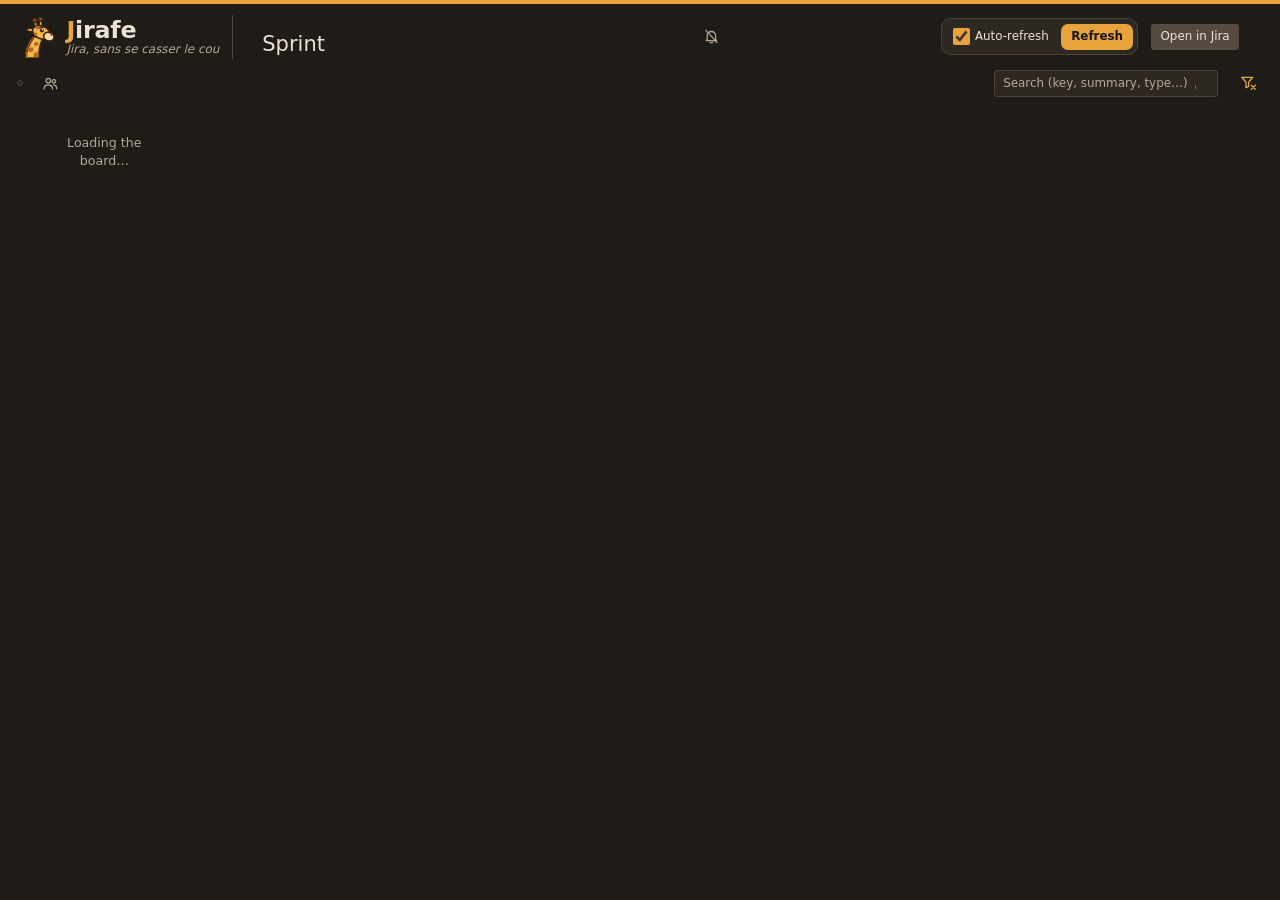
==== src/jirafe/static/index.html @ 6d15dc27 "Give the keyboard back where it was when a panel closes: the issue's card after the detail panel, th" ====
<!doctype html>
<html lang="en">
<head>
<meta charset="utf-8">
<meta name="viewport" content="width=device-width, initial-scale=1">
<!-- Tab icon: the header's giraffe logo, as inline SVG (no route to serve). -->
<link rel="icon" type="image/svg+xml" href="data:image/svg+xml,%3Csvg xmlns='http://www.w3.org/2000/svg' viewBox='0 0 64 64'%3E%3Cdefs%3E%3CclipPath id='neck'%3E%3Cpath d='M13 64 C15 50 20 40 27 31 L39 35 C35 43 33 53 33 64 Z'/%3E%3C/clipPath%3E%3CclipPath id='head'%3E%3Cellipse cx='37' cy='25' rx='14' ry='9.5' transform='rotate(22 37 25)'/%3E%3C/clipPath%3E%3C/defs%3E%3Cg stroke='%233b2412' stroke-width='2.4' stroke-linejoin='round' stroke-linecap='round'%3E%3Cpath d='M30 18 L27 7 M36 16 L36 5' fill='none' stroke-width='5.4'/%3E%3Cpath d='M30 18 L27 7 M36 16 L36 5' fill='none' stroke='%23f2b84b' stroke-width='2'/%3E%3Ccircle cx='27' cy='6.5' r='3.2' fill='%238a4f1c'/%3E%3Ccircle cx='36' cy='4.8' r='3.2' fill='%238a4f1c'/%3E%3Cpath d='M27 21 C20 17 16 19 14 21 C18 24 23 25 28 24 Z' fill='%23f2b84b'/%3E%3Cpath d='M25 21.6 C21 19.8 19 20.2 17.6 21.2 C20 22.6 22.6 23 25.4 22.8 Z' fill='%23e9967a' stroke='none'/%3E%3Cpath d='M13 64 C15 50 20 40 27 31 L39 35 C35 43 33 53 33 64 Z' fill='%23f2b84b'/%3E%3C/g%3E%3Cg clip-path='url(%23neck)' fill='%23b8691f'%3E%3Cpath d='M17 50 q4 -4 8 -1 q1 5 -4 6 q-5 0 -4 -5z'/%3E%3Cpath d='M26 41 q4 -3 7 0 q0 4 -4 5 q-4 -1 -3 -5z'/%3E%3Cpath d='M27 56 q4 -2 7 1 v6 h-8 q-2 -4 1 -7z'/%3E%3Cpath d='M12 60 q3 -3 5 0 q0 3 -3 4 h-3z'/%3E%3C/g%3E%3Cpath d='M14 58 C15 48 19 40 25 33' fill='none' stroke='%238a4f1c' stroke-width='3' stroke-linecap='round' stroke-dasharray='3 2.2'/%3E%3Cg stroke='%233b2412' stroke-width='2.4' stroke-linejoin='round'%3E%3Cellipse cx='37' cy='25' rx='14' ry='9.5' transform='rotate(22 37 25)' fill='%23f2b84b'/%3E%3C/g%3E%3Cg clip-path='url(%23head)' fill='%23b8691f'%3E%3Cpath d='M28 16 q4 -3 7 0 q0 4 -4 4 q-4 0 -3 -4z'/%3E%3Cpath d='M26 26 q3 -2 5 1 q-1 4 -4 3 q-3 -1 -1 -4z'/%3E%3C/g%3E%3Cellipse cx='40.5' cy='29' rx='2.4' ry='1.5' fill='%23e9967a' opacity='0.8' transform='rotate(22 40.5 29)'/%3E%3Cg stroke='%233b2412' stroke-width='2.4' stroke-linejoin='round' stroke-linecap='round'%3E%3Cellipse cx='48.5' cy='31.5' rx='8' ry='6.5' transform='rotate(22 48.5 31.5)' fill='%23f7dca6'/%3E%3Cpath d='M44 36.5 q3.5 2.2 7 1.2' fill='none' stroke-width='1.8'/%3E%3C/g%3E%3Cellipse cx='52' cy='29.2' rx='1.3' ry='1' fill='%233b2412' transform='rotate(22 52 29.2)'/%3E%3Ccircle cx='38' cy='22' r='3.1' fill='%233b2412'/%3E%3Ccircle cx='39.1' cy='20.9' r='1.1' fill='%23fff'/%3E%3Cpath d='M34.5 18.5 q2.5 -2 5.5 -0.6' fill='none' stroke='%233b2412' stroke-width='1.6' stroke-linecap='round'/%3E%3C/svg%3E">
<title>Jirafe</title>
<!-- Preferences applied before the first render: no light flash, no columns disappearing afterwards. -->
<script>
try {
  if (localStorage.getItem("sprint-board.theme") === "light") document.documentElement.dataset.theme = "light";
} catch (ignored) { /* storage unavailable: dark theme */ }
</script>
<style>
  /* Jirafe palette (ochre, brown, cream): deliberately far from Jira's blues, so the two tabs are never
     mistaken for each other. Dark by default; light is chosen with the header's ☀ icon (remembered by the
     browser). */
  /* color-scheme: native drop-down lists (sprint, labels) follow the theme instead of mixing the system's
     light options with the page's dark ones. */
  :root {
    color-scheme: dark;
    /* Width of the detail on the side, which the bulk bar steps aside from. */
    --side-panel-width: min(44rem, 94vw);
    --bg: #1f1b17;
    --column: #2d2822;
    --card: #37312a;
    --card-hover: #413a32;
    --border: #4a4239;
    --text: #ebe2d6;
    --muted: #b5a797;
    --faint: #ab9c8a;
    /* Decoration only (rings, dots, the grip): too pale for text. */
    --faint-mark: #857868;
    --link: #f2b65e;
    --accent: #e8a33d;
    --accent-fg: #171411;
    --chip: #554a3f;
    --selected: #463723;
    --red: #f87462; --orange: #f5a524; --green: #4bce97;
    --status-new: #554a3f; --status-new-fg: #ebe2d6;
    --status-progress: #463723; --status-progress-fg: #f2b65e;
    --status-done: #29402f; --status-done-fg: #8fd6a8;
    --shadow: 0 1px 2px rgba(0, 0, 0, .35);
    --panel-shadow: -8px 0 32px -8px rgba(0, 0, 0, .6);
    --panel-shadow-left: 8px 0 32px -8px rgba(0, 0, 0, .6);
    --recent: #f5b84a;
    --error-bg: #4a2219; --error-fg: #ffb4a3;
    /* Raised above the cards it covers: lighter than them in the dark theme, white in the light one. */
    --popover: #463f36;
    --popover-shadow: 0 12px 32px rgba(0, 0, 0, .6);
  }
  :root[data-theme="light"] {
    color-scheme: light;
    --bg: #fbf8f3;
    --column: #f1eadf;
    --card: #ffffff;
    --card-hover: #fdf9f3;
    --border: #e2d7c7;
    --text: #2b2118;
    --muted: #6f5f4e;
    --faint: #7a6a58;
    --faint-mark: #9a8a77;
    --link: #a35f0a;
    --accent: #c9791b;
    --accent-fg: #ffffff;
    --chip: #e6dccd;
    --selected: #fbeacc;
    --red: #d1401f; --orange: #d9820f; --green: #1f8a55;
    --status-new: #e6dccd; --status-new-fg: #4a3b2c;
    --status-progress: #fbeacc; --status-progress-fg: #8a4d00;
    --status-done: #dcf3e3; --status-done-fg: #1d6b3a;
    --shadow: 0 1px 2px rgba(60, 40, 20, .18);
    --panel-shadow: -8px 0 32px -8px rgba(60, 40, 20, .3);
    --error-bg: #ffebe6; --error-fg: #bf2600;
    --panel-shadow-left: 8px 0 32px -8px rgba(60, 40, 20, .3);
    --recent: #d9860f;
    --popover: #ffffff;
    --popover-shadow: 0 12px 32px rgba(60, 40, 20, .28);
  }
  * { box-sizing: border-box; }
  /* The base size follows the screen width: the board stays readable from a laptop to a wall screen. */
  html { font-size: clamp(14px, 0.6vw + 5px, 24px); }
  /* The page does not scroll: only the board does, so the column headers stay stuck at the top. */
  html, body { height: 100%; }
  body {
    margin: 0; display: flex; flex-direction: column;
    background: var(--bg); color: var(--text);
    font: 0.9rem/1.4 system-ui, -apple-system, "Segoe UI", Roboto, sans-serif;
    -webkit-font-smoothing: antialiased;
  }
  a { color: var(--link); text-decoration: none; }
  a:hover { text-decoration: underline; }
  :focus-visible { outline: 2px solid var(--accent); outline-offset: 2px; }
  button { font: inherit; color: inherit; }

  /* Two rows of fixed height, whatever the board: the header (which board, its data) and the toolbar (which
     part of it is shown). A group never wraps to a line of its own: text gets shorter instead (sprint name,
     tagline), and only on a narrow window does the data move under the titles, still on the right. */
  header { flex: none; border-top: 4px solid var(--accent); padding: 0.7rem 1.2rem 0.35rem; display: flex; flex-wrap: wrap; align-items: center; gap: 0.5rem 1.2rem; }
  header .brand {
    display: flex; align-items: center; gap: 0.55rem; margin-right: 0.9rem; padding-right: 0.9rem;
    border-right: 1px solid var(--border); font-weight: 800; font-size: 1.7rem; letter-spacing: -0.01em;
  }
  /* The logo opens the about panel, without looking like a button: the logo stays a logo. */
  header .about { position: relative; }
  header button.brand { border-top: 0; border-bottom: 0; border-left: 0; background: none; padding-left: 0; cursor: pointer; text-align: left; }
  .about-panel { right: auto; left: 0; font-size: 0.85rem; }
  .about-panel ul { margin: 0.6rem 0 0; padding: 0; list-style: none; display: grid; gap: 0.3rem; }
  header .brand .logo { width: 3rem; height: 3rem; flex: none; }
  header .brand .j { color: var(--accent); }
  header .brand .name { display: flex; flex-direction: column; line-height: 1.05; }
  header .brand .tagline { color: var(--muted); font-size: 0.85rem; font-weight: 500; font-style: italic; letter-spacing: 0; }
  header .titles { flex: 1 1 14rem; display: flex; flex-direction: column; min-width: 0; }
  header .crumb { color: var(--muted); font-size: 0.85rem; white-space: nowrap; overflow: hidden; text-overflow: ellipsis; }
  header h1 { margin: 0; display: flex; align-items: baseline; gap: 0.8rem; font-size: 1.5rem; font-weight: 500; min-width: 0; }
  header #sprint-name { white-space: nowrap; overflow: hidden; text-overflow: ellipsis; min-width: 0; }
  header select {
    font: inherit; font-size: 0.9rem; color: var(--link); background: transparent; border: 0; cursor: pointer; padding: 0.1rem 0;
  }
  header select option, .filters .more-labels option { color: var(--text); background: var(--column); }
  header select option:checked, .filters .more-labels option:checked { color: var(--accent-fg); background: var(--accent); }
  header select option:disabled, .filters .more-labels option:disabled,
  .filters .more-labels option[value=""] { color: var(--faint); background: var(--column); font-style: italic; }
  /* margin-left: auto keeps the data in the right corner, on the first line as on the next one. */
  header .right { display: flex; flex-wrap: wrap; justify-content: flex-end; align-items: center; gap: 0.5rem 0.9rem; margin-left: auto; color: var(--muted); font-size: 0.85rem; }
  header .right > *, .load-btn, .refresh-controls label.auto { white-space: nowrap; }
  header .remaining { font-size: 0.85rem; font-weight: 400; color: var(--muted); white-space: nowrap; }
  header .remaining.over { color: var(--red); font-weight: 600; }
  /* Two short lines in a fixed box: refreshing or failing replaces the age without moving its neighbours. */
  header .status { display: grid; width: 11.5rem; font-size: 0.8rem; line-height: 1.25; text-align: right; font-variant-numeric: tabular-nums; }
  /* Load put on Jira, like a load average: requests sent by the server over 1, 5 and 15 minutes. */
  .jira-load { position: relative; }
  /* A gauge for whoever watches the cost, not an action: quiet text, the detail in its panel. */
  .load-btn {
    display: inline-flex; align-items: center; gap: 0.3rem; cursor: pointer; border: 0; border-radius: 4px;
    background: none; color: var(--muted); padding: 0.25rem 0.4rem; font: inherit; font-size: 0.85rem;
    font-variant-numeric: tabular-nums;
  }
  .load-btn:hover, .load-btn[aria-expanded="true"] { background: var(--chip); color: var(--text); }
  .load-btn svg { width: 1rem; height: 1rem; fill: none; stroke: currentColor; stroke-width: 1.8; stroke-linecap: round; stroke-linejoin: round; }
  .load-btn b { color: var(--text); font-weight: 600; min-width: 1.6em; text-align: right; }
  .load-panel {
    position: absolute; top: calc(100% + 0.4rem); right: 0; z-index: 30; min-width: 19rem;
    padding: 0.7rem 0.8rem; border: 1px solid var(--border); border-radius: 0.6rem;
    background: var(--column); color: var(--text); box-shadow: 0 8px 24px rgb(0 0 0 / 35%);
  }
  .load-panel[hidden] { display: none; }
  /* Button in the left half of the window (the header wraps on a narrow one): the panel opens towards the
     right, rather than past the left edge of the screen. */
  .load-panel.from-left { right: auto; left: 0; }
  /* Stand-up: whoever speaks hands over to anyone; the board shows the cards of the person speaking and what
     changed on them since yesterday, and the row of people tells who already spoke. */
  .standup { margin: 0 1.2rem 0.6rem; padding: 0.5rem 0.8rem; border: 1px solid var(--accent); border-radius: 0.5rem; background: var(--column); }
  .standup[hidden] { display: none; }
  .standup .who { display: flex; align-items: center; gap: 0.7rem; flex-wrap: wrap; }
  .standup .who .name { font-size: 1.15rem; font-weight: 600; display: inline-flex; align-items: center; gap: 0.45rem; }
  .standup .who .name .avatar { width: 1.8rem; height: 1.8rem; }
  .standup .who .meta { color: var(--muted); font-size: 0.85rem; }
  .standup .who .spacer { flex: 1; }
  .standup .who input { border: 1px solid var(--border); border-radius: 4px; background: var(--bg); color: var(--text); font: inherit; font-size: 0.85rem; padding: 0.2rem 0.5rem; width: 14rem; }
  .standup .who button { border: 1px solid var(--border); border-radius: 4px; background: none; color: var(--text); cursor: pointer; font: inherit; font-size: 0.85rem; padding: 0.15rem 0.55rem; }
  .standup .who button:hover { border-color: var(--accent); }
  .standup .who button.done { color: var(--accent-fg); background: var(--accent); border-color: var(--accent); }
  .standup .people { display: flex; flex-wrap: wrap; gap: 0.35rem; margin-top: 0.45rem; }
  .standup .people button { display: inline-flex; align-items: center; gap: 0.35rem; border: 1px solid var(--border); border-radius: 1rem; background: none; color: var(--text); cursor: pointer; font: inherit; font-size: 0.82rem; padding: 0.1rem 0.6rem 0.1rem 0.15rem; }
  .standup .people button:hover { border-color: var(--accent); }
  .standup .people button.current { background: var(--selected); border-color: var(--accent); font-weight: 600; }
  .standup .people button.spoke { opacity: 0.45; }
  .standup .people button.spoke .label::after { content: " ✓"; color: var(--accent); }
  .standup .people button.match { border-color: var(--accent); box-shadow: 0 0 0 1px var(--accent); }
  .standup .changes { margin-top: 0.45rem; max-height: 28vh; overflow-y: auto; font-size: 0.82rem; }
  .standup .changes[hidden] { display: none; }
  .standup .changes > p { margin: 0; color: var(--muted); }
  .standup .changes h3 { margin: 0.5rem 0 0.3rem; font-size: 0.8rem; font-weight: 600; color: var(--muted); text-transform: uppercase; letter-spacing: 0.03em; }
  .standup .changes h3:first-child { margin-top: 0; }
  /* An issue the person speaking acted on, now someone else's: shown for what they did, set apart from
     their own cards. */
  .card.handed-over { opacity: 0.7; border-style: dashed; }
  .card .handed { margin-left: 0.3rem; font-size: 0.7rem; color: var(--muted); border: 1px solid var(--border); border-radius: 3px; padding: 0 0.3rem; }
  /* Actions on the picked cards: in the flow under the filters rather than floating, so that it never covers
     the detail, docked on the side or at the bottom. */
  .bulk { display: flex; align-items: center; gap: 0.6rem; flex-wrap: wrap; margin: 0 1.2rem 0.6rem; padding: 0.4rem 0.8rem; border: 1px solid var(--accent); border-radius: 0.5rem; background: var(--selected); font-size: 0.85rem; }
  .bulk[hidden] { display: none; }
  /* The detail on the side covers the full height of the page: the bar moves to the half it leaves free.
     On a narrow screen the panel takes almost all the width, and the bar keeps its place. */
  @media (min-width: 60rem) {
    body:has(aside:not([hidden]):not(.bottom):not(.left)) .bulk { margin-right: calc(var(--side-panel-width) + 1.2rem); }
    body:has(aside.left:not([hidden]):not(.bottom)) .bulk { margin-left: calc(var(--side-panel-width) + 1.2rem); }
  }
  .bulk .count { font-weight: 600; }
  .bulk select, .bulk button { border: 1px solid var(--border); border-radius: 4px; background: var(--column); color: var(--text); font: inherit; padding: 0.15rem 0.45rem; cursor: pointer; }
  .bulk select:disabled, .bulk button:disabled { opacity: 0.5; cursor: default; }
  .bulk .busy { color: var(--muted); }
  /* What changed since the last visit: hidden while there is nothing new. */
  .activity { position: relative; margin-right: 0.4rem; }
  /* The bell: what others changed since the last visit, counted on it; struck through while desktop
     notifications are off. */
  .icon-btn.notify { position: relative; }
  .icon-btn.notify .badge {
    position: absolute; top: -0.3rem; left: 55%; min-width: 1.1rem; padding: 0 0.3rem; border-radius: 999px;
    background: var(--accent); color: var(--accent-fg); font-size: 0.75rem; font-weight: 700; line-height: 1.1rem;
    text-align: center; font-variant-numeric: tabular-nums;
  }
  .icon-btn.notify .badge[hidden] { display: none; }
  .activity-panel .notify-toggle { display: flex; align-items: center; gap: 0.5rem; margin: 0.2rem 0 0.6rem; color: var(--muted); cursor: pointer; }
  .activity-panel .notify-toggle input { accent-color: var(--accent); margin: 0; }
  /* Wide enough to read a summary and a comment whole: they wrap rather than scroll sideways (the header's
     nowrap, inherited from .right, would push them out of the panel). */
  .activity-panel { width: min(52rem, 94vw); max-height: 80vh; overflow-y: auto; font-size: 0.82rem; white-space: normal; overflow-wrap: anywhere; }
  .activity-panel .bar { display: flex; align-items: baseline; justify-content: space-between; gap: 1rem; margin-bottom: 0.4rem; }
  .activity-panel .bar h4 { margin: 0; }
  .activity-panel .bar button { border: 0; background: none; color: var(--link); cursor: pointer; font: inherit; padding: 0; }
  /* minmax(0, 1fr): an auto track would grow to the issue button's full line (its width is a percentage)
     and push the panel sideways instead of wrapping it. */
  .activity-list { margin: 0; padding: 0; list-style: none; display: grid; grid-template-columns: minmax(0, 1fr); gap: 0.5rem; }
  .activity-list > li { border-top: 1px solid var(--border); padding-top: 0.45rem; }
  .activity-list .issue { display: flex; gap: 0.5rem; align-items: baseline; width: 100%; border: 0; background: none; padding: 0; font: inherit; color: var(--text); text-align: left; cursor: pointer; }
  .activity-list .issue:hover .summary { text-decoration: underline dotted; }
  .activity-list .issue .key, .standup .issue .key { color: var(--link); font-weight: 600; white-space: nowrap; }
  .activity-list .issue .summary { min-width: 0; }
  .activity-list ul { margin: 0.25rem 0 0; padding: 0 0 0 0.8rem; list-style: none; display: grid; grid-template-columns: minmax(0, 1fr); gap: 0.2rem; color: var(--muted); }
  .activity-list ul .who { color: var(--text); }
  .activity-list ul .when { color: var(--faint); font-size: 0.75rem; margin-left: 0.3rem; white-space: nowrap; }
  .activity-list ul .text { color: var(--text); }
  .load-panel h4 { margin: 0 0 0.5rem; font-size: 0.85rem; }
  .load-panel table { width: 100%; border-collapse: collapse; font-size: 0.8rem; }
  .load-panel th, .load-panel td { padding: 0.2rem 0.4rem; text-align: right; }
  .load-panel th:first-child, .load-panel td:first-child { text-align: left; }
  .load-panel thead th { color: var(--muted); font-weight: 500; border-bottom: 1px solid var(--border); }
  .load-panel td { font-family: ui-monospace, SFMono-Regular, Consolas, monospace; }
  .load-panel td:first-child { font-family: inherit; }
  .load-panel td .hint { display: block; color: var(--muted); font-size: 0.8rem; }
  .load-panel tfoot td { border-top: 1px solid var(--border); font-weight: 600; }
  .load-panel p { margin: 0.6rem 0 0; color: var(--muted); font-size: 0.8rem; line-height: 1.35; }
  header .status > span { display: block; overflow: hidden; text-overflow: ellipsis; }
  header .status .progress { color: var(--accent); }
  header .status .failed { color: var(--red); }
  .btn {
    border: 0; border-radius: 3px; padding: 0.35rem 0.7rem; cursor: pointer;
    background: var(--chip); color: var(--text); white-space: nowrap;
  }
  .btn:hover { filter: brightness(1.1); text-decoration: none; }
  .btn:disabled { opacity: 0.6; cursor: progress; }
  a.btn { display: inline-block; color: var(--text); }
  /* Refresh controls: auto-refresh checkbox, refresh button, and the freshness gauge below them. */
  .refresh-controls {
    position: relative; display: inline-flex; align-items: center; gap: 0.9rem;
    padding: 0.3rem 0.3rem 0.3rem 0.8rem; border: 1px solid var(--border); border-radius: 0.7rem; background: var(--column);
  }
  .refresh-controls label.auto { display: inline-flex; gap: 0.4em; align-items: center; color: var(--text); cursor: pointer; }
  .refresh-controls label.auto input { accent-color: var(--accent); width: 1.2rem; height: 1.2rem; margin: 0; cursor: pointer; }
  .btn.primary { background: var(--accent); color: var(--accent-fg); font-weight: 600; border-radius: 0.5rem; }
  /* Data freshness: 5 segments, one per minute, fading out until the next auto-refresh; green up to 2 min,
     red at 4 min. Pure CSS animation, restarted at each refresh: no computation while waiting. */
  .freshness { position: absolute; left: 0.8rem; right: 0.8rem; bottom: 3px; height: 4px; display: flex; gap: 3px; pointer-events: none; }
  .freshness[hidden] { display: none; }
  .freshness i {
    flex: 1; border-radius: 999px; background: var(--green);
    animation: freshness-color var(--cycle) linear var(--delay) forwards, freshness-off var(--off) steps(1, end) var(--delay) forwards;
  }
  @keyframes freshness-color {
    0%, 40% { background: var(--green); }
    60% { background: var(--orange); }
    80%, 100% { background: var(--red); }
  }
  @keyframes freshness-off { to { opacity: 0.15; } }

  .toolbar { flex: none; display: flex; align-items: center; gap: 0.5rem 1rem; padding: 0.35rem 1.2rem 0.7rem; font-size: 0.85rem; }
  .toolbar > .views, .toolbar > .icon-btn { flex: none; }
  /* The filters take what the view, the search and the count leave, on one line (see fitFilters). */
  .filters { flex: 1 1 0; min-width: 0; display: flex; flex-wrap: nowrap; align-items: center; gap: 0.2rem 0.3rem; overflow: hidden; white-space: nowrap; }
  .toolbar { position: relative; }
  .filters.filters-more {
    position: absolute; top: calc(100% - 0.4rem); right: 1.2rem; z-index: 30; flex-wrap: wrap; overflow: visible;
    white-space: normal; row-gap: 0.4rem; padding: 0.6rem 0.7rem; border: 1px solid var(--chip); border-radius: 0.6rem;
    background: var(--popover); box-shadow: var(--popover-shadow);
  }
  .filters.filters-more[hidden] { display: none; }
  /* In the popover, a separator starts a new line instead of standing between two buttons. */
  .filters.filters-more .qf-sep, .filters.filters-more .qf-sep.labels-sep { flex-basis: 100%; height: 0; margin: 0.15rem 0; background: none; }
  .filters .more-filters[aria-expanded="true"] { border-style: solid; border-color: var(--accent); }
  .filters > [hidden] { display: none; }
  .filters .label { color: var(--muted); font-weight: 600; font-size: 0.8rem; letter-spacing: 0.02em; text-transform: uppercase; margin-right: 0.4rem; }
  .filters .label:not(:first-child) { margin-left: 0.2rem; }
  .filters .more-filters {
    flex: none; border: 1px dashed var(--border); border-radius: 3px; background: none; color: var(--link);
    font: inherit; font-size: 0.8rem; padding: 0.15rem 0.45rem; cursor: pointer; margin-left: 0.2rem;
  }
  .filters .more-filters:hover { border-color: var(--accent); }
  .filters .people.active { border-style: solid; border-color: var(--accent); background: var(--accent); color: var(--accent-fg); font-weight: 600; }
  .filters .more-filters.active { border-style: solid; border-color: var(--accent); color: var(--accent); font-weight: 600; }
  .filters button.qf {
    border: 0; background: transparent; color: var(--link); padding: 0.2rem 0.45rem; border-radius: 3px; cursor: pointer;
  }
  .filters button.qf:hover { background: var(--chip); }
  .filters button.qf[aria-pressed="true"] { background: var(--accent); color: var(--accent-fg); }
  .filters button.qf[aria-busy="true"] { opacity: 0.6; cursor: progress; }
  /* The logged-in user, among the quick filters. */
  .filters button.qf.me { position: relative; isolation: isolate; color: var(--accent); font-weight: 700; }
  .filters button.qf.me[aria-pressed="true"] { background: var(--accent); color: var(--accent-fg); }
  /* Giraffe horns (ossicones, as on the logo) planted on the last letter of the first name, to keep the
     initial readable: the top of a lowercase letter is ~0.5em below the top of the box; the horns (0.7em)
     sink their base into it. */
  .qf.me .horned, .people-menu .me .horned { position: relative; display: inline-block; }
  .qf.me .horned::before, .people-menu .me .horned::before {
    content: ""; position: absolute; left: 50%; top: -0.14em; width: 0.8em; height: 0.7em;
    transform: translateX(-50%) rotate(-6deg); pointer-events: none;
    background: center / contain no-repeat url("data:image/svg+xml,%3Csvg xmlns='http://www.w3.org/2000/svg' viewBox='0 0 20 17'%3E%3Cg stroke-linecap='round' fill='none'%3E%3Cpath d='M7.5 16 L5.6 5.5 M12.5 16 L14.4 5.5' stroke='%233b2412' stroke-width='4.6'/%3E%3Cpath d='M7.5 16 L5.6 5.5 M12.5 16 L14.4 5.5' stroke='%23f2b84b' stroke-width='2.2'/%3E%3C/g%3E%3Cg fill='%238a4f1c' stroke='%233b2412' stroke-width='1.2'%3E%3Ccircle cx='5.4' cy='4.2' r='3'/%3E%3Ccircle cx='14.6' cy='4.2' r='3'/%3E%3C/g%3E%3C/svg%3E");
    filter: drop-shadow(0 1px 0.5px rgb(0 0 0 / 35%));
  }
  /* Search, count and clear at the end of the line: what is shown, then how to show everything again. */
  .toolbar .search { flex: none; display: flex; align-items: center; gap: 0.6rem; margin-left: auto; }
  .toolbar input::placeholder { color: var(--muted); opacity: 1; }
  .toolbar input {
    width: 16rem; max-width: 100%; font: inherit; color: var(--text);
    background: var(--column); border: 1px solid var(--border); border-radius: 3px; padding: 0.3rem 0.6rem;
  }
  /* Assignee filters on one side, the others on the other: they are not mixed up. */
  .filters .qf-sep { width: 1px; align-self: stretch; margin: 0.15rem 0.6rem; background: var(--border); }
  .filters .qf-sep.labels-sep { margin-inline: 0.8rem; }
  .toolbar .count { color: var(--muted); white-space: nowrap; font-variant-numeric: tabular-nums; }
  /* Reduced width (zoom, small screen): filters tighten up before going behind "+N more". */
  @media (max-width: 110rem) {
    .filters button.qf { padding-inline: 0.3rem; }
    .filters .qf-sep { margin-inline: 0.35rem; }
    .filters .qf-sep.labels-sep { margin-inline: 0.6rem; }
    .filters .label { margin-right: 0.15rem; }
  }
  /* Narrow window: the filters get a line of their own under the view and the search. */
  @media (max-width: 64rem) {
    .toolbar { flex-wrap: wrap; }
    .toolbar .filters { order: 1; flex-basis: 100%; }
    .toolbar input { width: 12rem; }
    /* The logo alone says which tool this is (the tab too): its name leaves the room to the sprint's. */
    header .brand .name { display: none; }
  }
  .filters button.qf .n { margin-left: 0.3rem; font-size: 0.8rem; color: var(--muted); }
  .filters button.qf[aria-pressed="true"] .n { color: inherit; }
  .filters .more-labels {
    font: inherit; font-size: 0.8rem; color: var(--link); background: transparent; border: 1px dashed var(--border);
    border-radius: 3px; padding: 0.15rem 0.3rem; cursor: pointer; max-width: 12rem;
  }
  .filters .people { display: inline-flex; align-items: center; gap: 0.35rem; }
  .filters .people svg { width: 0.7rem; height: 0.7rem; fill: none; stroke: currentColor; stroke-width: 3; }
  .filters .people .avatar, .people-menu .avatar { width: 1.15rem; height: 1.15rem; font-size: 0.5rem; box-shadow: none; }
  /* Fixed, not inside the filters: the line hides what overflows it, and the popover moves its children. */
  .people-menu {
    position: fixed; z-index: 40; min-width: 14rem; overflow-y: auto; margin: 0; padding: 0.25rem 0; list-style: none;
    font-size: 0.85rem; background: var(--popover); border: 1px solid var(--chip); border-radius: 0.5rem;
    box-shadow: var(--popover-shadow); outline: none; scrollbar-width: thin; scrollbar-color: var(--chip) transparent;
  }
  .people-menu[hidden] { display: none; }
  .people-menu li { display: flex; align-items: center; gap: 0.5rem; padding: 0.3rem 0.7rem; cursor: pointer; white-space: nowrap; }
  .people-menu li.active, .picker li.active { background: var(--chip); box-shadow: inset 3px 0 0 var(--accent); }
  .people-menu li[aria-selected="true"] .name { color: var(--accent); font-weight: 600; }
  .people-menu li[aria-selected="true"] .name::after { content: " ✓"; }
  /* The user, as on their own button: horns and accent, their login like everyone's. */
  .people-menu li.me .name { color: var(--accent); font-weight: 700; }
  .people-menu li .login { margin-left: auto; padding-left: 1rem; color: var(--faint); font-size: 0.75rem; }
  .people-menu li.everyone { color: var(--muted); border-bottom: 1px solid var(--border); margin-bottom: 0.2rem; }
  .icon-btn {
    border: 0; background: none; color: var(--muted); cursor: pointer; font: inherit;
    padding: 0.2rem 0.35rem; border-radius: 4px;
  }
  .icon-btn:hover { background: var(--chip); color: var(--text); }
  /* Views: a segmented control, the active view reads at a glance. */
  .views { display: inline-flex; padding: 2px; border-radius: 6px; background: var(--column); border: 1px solid var(--border); }
  .views button {
    border: 0; background: none; color: var(--muted); cursor: pointer; font: inherit; font-size: 0.8rem;
    padding: 0.2rem 0.65rem; border-radius: 4px; display: inline-flex; align-items: baseline; gap: 0.35rem;
  }
  .views button:hover { color: var(--text); }
  .views button[aria-pressed="true"] { background: var(--accent); color: var(--accent-fg); font-weight: 600; }
  .views .n { font-size: 0.8rem; opacity: 0.8; font-variant-numeric: tabular-nums; }
  .views[hidden] { display: none; }
  .icon-btn { font-size: 1.15rem; line-height: 1; padding: 0.3rem 0.5rem; }
  /* Clear all filters (quick, labels, search); disabled when there is nothing to clear. */
  .icon-btn.clear { display: inline-flex; padding: 0.3rem 0.4rem; }
  .icon-btn.clear svg {
    width: 1.25rem; height: 1.25rem; fill: none; stroke: currentColor; stroke-width: 1.8;
    stroke-linecap: round; stroke-linejoin: round;
  }
  .icon-btn.clear:not(:disabled) { color: var(--accent); }
  .icon-btn.clear:disabled { opacity: 0.35; cursor: default; background: none; }
  .icon-btn.notify, .icon-btn.standup-btn, #theme { display: inline-flex; padding: 0.3rem 0.4rem; }
  .icon-btn.standup-btn[aria-pressed="true"] { color: var(--accent-fg); background: var(--accent); }
  .icon-btn.notify svg, .icon-btn.standup-btn svg, #theme svg {
    width: 1.2rem; height: 1.2rem; fill: none; stroke: currentColor; stroke-width: 1.8;
    stroke-linecap: round; stroke-linejoin: round;
  }
  .icon-btn.notify.on .slash { display: none; }

  main { flex: 1; min-height: 0; overflow: auto; padding: 0 1.2rem 1rem; }
  .board { display: grid; grid-template-columns: repeat(var(--cols, 10), minmax(12.5rem, 1fr)); gap: 0.5rem; min-height: 100%; }
  .column { background: var(--column); border-radius: 8px; display: flex; flex-direction: column; min-width: 0; }
  .column h2 {
    position: sticky; top: 0; z-index: 1; margin: 0; padding: 0.7rem 0.6rem 0.5rem;
    background: var(--column); border-radius: 8px 8px 0 0;
    font-size: 0.75rem; font-weight: 600; letter-spacing: 0.02em; text-transform: uppercase; color: var(--muted);
    display: flex; justify-content: space-between; gap: 0.4rem;
  }
  .column h2 .n { font-weight: 400; white-space: nowrap; }
  /* A wide column (a view showing only part of the board: 5 columns instead of 10) lays its cards side by
     side: the screen is used in width instead of forcing vertical scrolling. fitLanes() decides it, from
     the sizes below (LANE_* constants), so that the wider spacing it brings never takes the second lane away. */
  .cards {
    display: grid; grid-template-columns: minmax(0, 1fr);
    align-content: start; gap: 0.4rem; padding: 0 0.4rem 0.5rem;
  }
  .cards .empty-col { grid-column: 1 / -1; }
  /* Cards side by side: the gap between two board columns must clearly beat the one between two cards, or
     three columns of two lanes read as six. Wider gaps and margins, and a rule under the heading spanning
     both lanes, keep each column one block; one lane per column is left as it is. */
  .board.lanes { gap: 1.25rem; }
  .board.lanes .cards { grid-template-columns: repeat(auto-fill, minmax(min(100%, 15rem), 1fr)); padding: 0 0.75rem 0.75rem; }
  .board.lanes .column h2 { margin: 0 0.75rem 0.5rem; padding-inline: 0; border-bottom: 1px solid var(--border); border-radius: 0; }

  .card {
    display: block; color: var(--text); background: var(--card); border-radius: 6px; box-shadow: var(--shadow);
    padding: 0.55rem 0.6rem 0.5rem; cursor: pointer;
    /* No content-visibility: auto here: a sprint holds a hundred cards or so, laid out in a few
       milliseconds, and deferring them is suspected of freezing Edge on reload (the layout of cards
       entering the screen, combined with scrollIntoView, can be recomputed over and over). */
  }
  .card:hover { background: var(--card-hover); text-decoration: none; }
  /* Drag and drop: the grabbed card follows the pointer, lifted; its place in the column becomes a dashed
     slot that moves, and the other cards slide to make room for it. */
  body.card-dragging, body.card-dragging * { cursor: grabbing !important; user-select: none; }
  .card.placeholder {
    background: color-mix(in srgb, var(--accent) 10%, transparent); box-shadow: none;
    outline: 2px dashed color-mix(in srgb, var(--accent) 65%, transparent); outline-offset: -2px;
  }
  .card.placeholder { position: relative; }
  .card.placeholder > :not(.slot-status) { visibility: hidden; }
  /* The status the issue will have if dropped here, where the eye already is: a column may hold several.
     On the side the card does not cover: held by its top grip, it hangs below the pointer; by its bottom
     one, above. */
  .slot-status {
    position: absolute; inset: 0; display: grid; justify-items: center; align-content: start; gap: 0.3rem;
    padding: 0.4rem; text-align: center; font-size: 0.75rem; color: var(--muted);
  }
  .slot-status.bottom { align-content: end; }
  .slot-status .status-pill { font-size: 0.85rem; padding: 0.15rem 0.6rem; }
  .drag-ghost {
    position: fixed; z-index: 1000; margin: 0; pointer-events: none; will-change: transform;
    box-shadow: 0 14px 30px rgba(0, 0, 0, .45), 0 0 0 2px var(--accent);
  }
  .drag-ghost[data-hint]::after {
    content: attr(data-hint); position: absolute; left: 50%; top: 100%; transform: translate(-50%, 0.4rem);
    white-space: nowrap; font-size: 0.75rem; padding: 0.2rem 0.5rem; border-radius: 3px;
    background: var(--red); color: var(--accent-fg);
  }
  .column.drag-origin { background: color-mix(in srgb, var(--accent) 7%, var(--column)); }
  .column.drag-refused { outline: 2px dashed var(--red); outline-offset: -2px; }
  .column.drag-target { outline: 2px dashed var(--accent); outline-offset: -2px; }
  .drag-ghost[data-hint-kind="info"]::after { background: var(--chip); color: var(--text); }
  /* The slot stands in for the "—" of an empty column it enters. */
  .cards:has(> .card) > .empty-col { display: none; }
  /* Changed in Jira lately (recentMinutes), so that the eye finds what colleagues just touched without a
     badge cluttering the board: a colored edge on the right side, where the epic chips' colors are not.
     Deliberately still: an animated highlight repaints at every frame, and a low-end PC showing 20 of them
     spent a fifth of a core on it. An inset shadow takes no room, so the card keeps its size. */
  .card.recent:not(.placeholder, .drag-ghost) { box-shadow: var(--shadow), inset -3px 0 0 var(--recent); }
  .card.selected { background: var(--selected); outline: 2px solid var(--accent); outline-offset: -2px; }
  /* Picked with Ctrl or Shift + click, for Ctrl+C: outlined like the open issue, with a tick in the free
     corner. */
  .card.picked { position: relative; background: var(--selected); outline: 2px solid var(--accent); outline-offset: -2px; }
  .card.picked::after {
    content: "✓"; position: absolute; right: 0.5rem; bottom: 0.45rem; width: 1.1rem; height: 1.1rem;
    display: grid; place-items: center; border-radius: 50%; background: var(--accent); color: var(--accent-fg);
    font-size: 0.7rem; font-weight: 700;
  }
  .card .top { display: flex; justify-content: space-between; align-items: flex-start; gap: 0.4rem; }
  .card .key { color: var(--muted); font-size: 0.8rem; }
  /* Only the grips move the card: anywhere else, pressing and dragging selects text, to copy it. Faint
     until the card is hovered, so it does not clutter the board. Two opposite corners, so that one is
     always near the pointer; the four-arrow cursor tells the card can be picked up from there. */
  .card .id { display: flex; align-items: center; gap: 0.15rem; min-width: 0; }
  .card .grip {
    flex: none; display: grid; place-items: center; width: 1.1rem; height: 1.25rem; margin-left: -0.35rem;
    border-radius: 3px; color: var(--faint-mark); opacity: 0.35; cursor: move; user-select: none; touch-action: none;
  }
  .card .foot .grip { margin-left: auto; margin-right: -0.35rem; }
  .card .grip svg { width: 0.6rem; height: 0.95rem; }
  .card:hover .grip, .card:focus-visible .grip { opacity: 1; }
  .card .grip:hover { color: var(--text); background: var(--chip); }
  .card .who { display: flex; align-items: center; gap: 0.5rem; min-width: 0; }
  .card .first-name { color: var(--muted); font-size: 0.8rem; white-space: nowrap; overflow: hidden; text-overflow: ellipsis; }
  .card.done .key { text-decoration: line-through; }
  .card .summary {
    margin: 0.15rem 0 0.35rem; overflow-wrap: anywhere;
    display: -webkit-box; -webkit-line-clamp: 3; -webkit-box-orient: vertical; overflow: hidden;
  }
  .epic {
    display: inline-block; max-width: 100%; margin-bottom: 0.35rem; padding: 0 0.35rem; border-radius: 3px;
    font-size: 0.8rem; color: #172b4d; background: var(--epic); white-space: nowrap; overflow: hidden; text-overflow: ellipsis;
  }
  .card .foot { display: flex; align-items: center; gap: 0.3rem; }
  .icon { width: 1rem; height: 1rem; flex: none; }
  .sp {
    min-width: 1.4rem; padding: 0 0.4rem; border-radius: 1rem; background: var(--chip); color: var(--text);
    font-size: 0.75rem; text-align: center;
  }
  .avatar {
    position: relative; flex: none; width: 1.7rem; height: 1.7rem; border-radius: 50%; overflow: hidden;
    display: grid; place-items: center; font-size: 0.65rem; font-weight: 700; color: #fff;
    background: var(--avatar-bg, #5b6b7c); letter-spacing: 0.02em;
    /* Outline: a thin gap in the card's colour, then a ring, detach the photo from the background. */
    box-shadow: 0 0 0 2px var(--card), 0 0 0 3.5px var(--faint-mark);
  }
  .avatar img { position: absolute; inset: 0; width: 100%; height: 100%; object-fit: cover; }
  /* Unassigned: silhouette and "?" in ochre on a dashed circle. Stands out at a glance among solid avatars,
     without the weight of an alert colour. */
  .avatar.none {
    background: transparent; border: 1.5px dashed var(--accent); color: var(--accent); overflow: visible; box-shadow: none;
  }
  .avatar.none svg { width: 72%; height: 72%; }
  .avatar.none .q {
    position: absolute; right: -0.3rem; bottom: -0.25rem; width: 0.85rem; height: 0.85rem; border-radius: 50%;
    display: grid; place-items: center; font-size: 0.6rem; font-weight: 800; line-height: 1;
    background: var(--accent); color: var(--accent-fg); box-shadow: 0 0 0 2px var(--card);
  }
  .empty-col { color: var(--faint); font-size: 0.8rem; text-align: center; padding: 0.8rem 0; }
  .skeleton { color: var(--muted); padding: 2rem; text-align: center; }
  .error-banner { margin: 0 1.2rem 0.6rem; padding: 0.5rem 0.8rem; border-radius: 3px; background: var(--error-bg); color: var(--error-fg); }
  .error-banner.info { background: var(--chip); color: var(--text); }

  /* ---------- Detail panel ---------- */
  aside {
    position: fixed; top: 0; right: 0; bottom: 0; z-index: 10; width: var(--side-panel-width);
    background: var(--bg); border-left: 1px solid var(--border); box-shadow: var(--panel-shadow);
    display: flex; flex-direction: column;
  }
  /* Card in the right half of the screen: the panel opens on the left, so as not to cover it. */
  aside.left { right: auto; left: 0; border-left: 0; border-right: 1px solid var(--border); box-shadow: var(--panel-shadow-left); }
  aside[hidden] { display: none; }
  /* Detail at the bottom: the panel takes its place under the board instead of covering it; the board
     shrinks and scrolls above, the selected card stays visible. Height adjustable with the grip. */
  aside.bottom {
    position: relative; inset: auto; z-index: 1; flex: none; width: auto; height: var(--panel-height, 42vh);
    border: 0; border-top: 1px solid var(--border); box-shadow: 0 -10px 28px -14px rgba(0, 0, 0, 0.6);
  }
  aside .grip { display: none; }
  aside.bottom .grip {
    display: block; position: absolute; left: 0; right: 0; top: -4px; height: 8px; z-index: 2; cursor: row-resize; touch-action: none;
  }
  aside.bottom .grip::after {
    content: ""; position: absolute; left: 50%; top: 2px; width: 3rem; height: 4px; margin-left: -1.5rem;
    border-radius: 2px; background: var(--border);
  }
  aside.bottom .grip:hover::after, body.resizing aside .grip::after { background: var(--accent); }
  /* Maximized: the detail covers the whole page, over the board, whatever the dock; leaving it gives back
     the side or bottom panel as it was. */
  aside.maximized {
    position: fixed; inset: 0; z-index: 20; width: auto; height: auto; border: 0; box-shadow: none;
  }
  aside.maximized .grip { display: none; }
  aside .bar .icon-btn svg {
    display: block; width: 1.1rem; height: 1.1rem; fill: none; stroke: currentColor; stroke-width: 1.8;
    stroke-linecap: round; stroke-linejoin: round;
  }
  body.resizing { cursor: row-resize; user-select: none; }
  /* At the bottom, full width (or maximized): three columns that each scroll on their own — the fields, the description
     (and its links), the comments — in lines of readable length rather than spread across the screen.
     Description and comments are read side by side. */
  @media (min-width: 70rem) {
    aside:is(.bottom, .maximized) .content {
      display: grid; grid-template-columns: minmax(22rem, 28rem) minmax(0, 1.25fr) minmax(0, 1fr);
      padding: 0; overflow: hidden;
    }
    aside:is(.bottom, .maximized) .content > * { min-height: 0; overflow: auto; padding: 1rem 1.4rem 4.5rem; }
    aside:is(.bottom, .maximized) .content > * + * { border-left: 1px solid var(--border); }
    aside:is(.bottom, .maximized) .content > * > h4:first-child { margin-top: 0; }
    aside:is(.bottom, .maximized) h3 { font-size: 1.15rem; margin-bottom: 0.6rem; }
  }
  aside .bar { flex: none; display: flex; align-items: center; gap: 0.6rem; padding: 0.7rem 1rem; border-bottom: 1px solid var(--border); }
  aside .bar .key { font-weight: 600; }
  aside .bar .nav { color: var(--faint); font-size: 0.75rem; }
  aside .bar .spacer { flex: 1; }
  aside .bar .sync { font-size: 0.8rem; }
  .sync-failed { color: var(--red); }
  /* Forced resync: the "synced … ago" mention itself, with no extra button. */
  aside .bar .resync { border: 0; background: none; padding: 0; font: inherit; cursor: pointer; }
  aside .bar .resync:hover { text-decoration: underline dotted; color: var(--text); }
  aside .content { flex: 1; overflow: auto; padding: 1rem 1.2rem 4.5rem; }
  /* Floating table of contents at the bottom right: a click brings the section to the top of the column
     holding it (at the bottom: description in the middle, comments and history on the right). */
  aside .jump { position: absolute; right: 1.2rem; bottom: 1.2rem; z-index: 3; display: flex; flex-direction: column; align-items: flex-end; gap: 0.5rem; }
  aside .jump .sections {
    display: flex; flex-direction: column; border: 1px solid var(--border); border-radius: 0.7rem; overflow: hidden;
    background: var(--card); box-shadow: 0 2px 8px rgba(0, 0, 0, 0.3);
  }
  aside .jump .sections:empty { display: none; }
  aside .jump .sections button {
    display: flex; justify-content: space-between; gap: 0.8rem; border: 0; background: none; padding: 0.4rem 0.85rem;
    font-size: 0.8rem; color: var(--muted); text-align: left; cursor: pointer;
  }
  aside .jump .sections button + button { border-top: 1px solid var(--border); }
  aside .jump .sections button:hover { background: var(--accent); color: var(--accent-fg); }
  aside .jump .sections .count { color: var(--faint); font-size: 0.72rem; }
  aside .jump .sections button:hover .count { color: inherit; }
  /* Back to the top of the detail: only appears after scrolling down about one screen. */
  aside .to-top {
    flex: none; order: 1; width: 2.4rem; height: 2.4rem; border-radius: 50%;
    border: 1px solid var(--border); background: var(--card); color: var(--accent); box-shadow: 0 2px 8px rgba(0, 0, 0, 0.3);
    font-size: 1.1rem; cursor: pointer; opacity: 0; pointer-events: none; transform: translateY(0.4rem);
    transition: opacity 0.15s, transform 0.15s;
  }
  aside .to-top.shown { opacity: 1; pointer-events: auto; transform: none; }
  aside .to-top:hover { background: var(--accent); color: var(--accent-fg); }
  /* Preview of an attached image when hovering its name: no click, no new tab. */
  aside a.previewable::after { content: " 🖼"; font-size: 0.8em; opacity: 0.7; }
  /* Tooltips drawn by the page: the browser's own (title) are small and cannot be styled. The font size is
     set per element, in JS. */
  .tooltip {
    position: fixed; z-index: 2000; max-width: min(28rem, calc(100vw - 16px)); padding: 0.3em 0.6em;
    border-radius: 4px; line-height: 1.35; white-space: pre-line; pointer-events: none;
    color: var(--text); background: var(--card); border: 1px solid var(--border); box-shadow: 0 4px 14px rgba(0, 0, 0, .35);
  }
  .tooltip[hidden] { display: none; }
  .preview {
    position: fixed; z-index: 50; pointer-events: none; padding: 0.35rem; border-radius: 6px;
    background: var(--card); border: 1px solid var(--border); box-shadow: 0 8px 28px rgba(0, 0, 0, 0.45);
  }
  .preview[hidden] { display: none; }
  .preview img { display: block; object-fit: contain; }
  .preview .loading { display: none; padding: 1rem 1.4rem; color: var(--muted); font-size: 0.85rem; }
  .preview.loading img { display: none; }
  .preview.loading .loading { display: block; }
  aside h3 { margin: 0 0 0.8rem; font-size: 1.3rem; font-weight: 500; }
  aside .facts { display: grid; grid-template-columns: max-content 1fr; gap: 0.45rem 1.2rem; align-items: center; margin: 0; padding: 0.6rem 0; font-size: 0.85rem; }
  aside .facts + .facts { border-top: 1px solid var(--border); }
  /* Smaller avatars in the fields: a "person" line keeps the height of the others. */
  aside .facts .avatar { width: 1.3rem; height: 1.3rem; font-size: 0.5rem; box-shadow: 0 0 0 1.5px var(--bg), 0 0 0 2.5px var(--faint-mark); }
  aside .facts:first-of-type { padding-top: 0; }
  aside .links { list-style: none; margin: 0; padding: 0; font-size: 0.85rem; }
  aside .links li { display: flex; align-items: center; gap: 0.45rem; padding: 0.35rem 0; border-top: 1px solid var(--border); min-width: 0; }
  aside .links li:first-child { border-top: 0; }
  aside .links .relation { color: var(--muted); flex: none; min-width: 8rem; }
  aside .links a { flex: none; }
  aside .links .summary { flex: 1; min-width: 0; overflow: hidden; text-overflow: ellipsis; white-space: nowrap; }
  aside .links .status-pill { flex: none; }
  aside .facts dt { color: var(--muted); }
  aside .facts dd { margin: 0; display: flex; align-items: center; gap: 0.35rem; flex-wrap: wrap; }
  /* The assignee is itself the button: the field looks like the others until hovered. */
  aside .facts .assign {
    display: inline-flex; align-items: center; gap: 0.35rem; margin: -0.15rem -0.35rem; padding: 0.15rem 0.35rem;
    border: 1px dashed transparent; border-radius: 4px; background: none; font: inherit; cursor: pointer;
  }
  aside .facts .assign:hover, aside .facts .assign:focus-visible { border-color: var(--faint); background: var(--column); }
  aside .facts .assign.pending { opacity: 0.6; cursor: progress; }
  .picker { position: relative; width: 100%; max-width: 20rem; }
  .picker input {
    width: 100%; box-sizing: border-box; padding: 0.25rem 0.5rem; font: inherit; color: var(--text);
    background: var(--card); border: 1px solid var(--accent); border-radius: 4px; outline: none;
  }
  .picker ul {
    position: absolute; z-index: 5; left: 0; right: 0; top: calc(100% + 2px); max-height: 16rem; overflow-y: auto;
    margin: 0; padding: 0.25rem 0; list-style: none; background: var(--card); border: 1px solid var(--border);
    border-radius: 4px; box-shadow: var(--panel-shadow);
  }
  .picker li { display: flex; align-items: center; gap: 0.45rem; padding: 0.3rem 0.6rem; cursor: pointer; }
  .picker li:hover { background: var(--card-hover); }
  .picker li.current .name::after { content: " ✓"; color: var(--accent); }
  .picker li .login { margin-left: auto; padding-left: 0.6rem; color: var(--faint); font-size: 0.75rem; }
  .picker li.search .name { color: var(--link); }
  .picker li.hint { color: var(--muted); cursor: default; }
  .picker li.hint:hover { background: none; }
  .status-pill { padding: 0.05rem 0.4rem; border-radius: 3px; font-size: 0.75rem; font-weight: 700; text-transform: uppercase; }
  .status-pill.new { background: var(--status-new); color: var(--status-new-fg); }
  .status-pill.indeterminate { background: var(--status-progress); color: var(--status-progress-fg); }
  .status-pill.done { background: var(--status-done); color: var(--status-done-fg); }
  /* Confirmation of a move through several statuses: sized in rem so that it follows the page zoom, and
     never wider nor taller than the window. */
  .move-dialog {
    width: min(34rem, calc(100vw - 2rem)); max-height: calc(100vh - 2rem); overflow: auto; box-sizing: border-box;
    padding: 1.3rem 1.5rem 1.2rem; border: 1px solid var(--border); border-radius: 0.8rem;
    background: var(--column); color: var(--text); box-shadow: 0 16px 48px rgba(0, 0, 0, .45);
  }
  .move-dialog::backdrop { background: rgba(0, 0, 0, .45); }
  .move-dialog h2 { margin: 0 0 0.3rem; font-size: 1.15rem; font-weight: 600; }
  .move-dialog .summary { margin: 0 0 1.1rem; color: var(--muted); font-size: 0.9rem; line-height: 1.35; }
  .move-dialog ol { list-style: none; margin: 0 0 1rem; padding: 0; }
  /* One status per line, joined by a rail: the path reads from top to bottom. */
  .move-dialog li { position: relative; display: flex; align-items: center; gap: 0.7rem; padding: 0.3rem 0 0.3rem 1.6rem; }
  .move-dialog li::before {
    content: ""; position: absolute; left: 0.35rem; top: 50%; width: 0.6rem; height: 0.6rem; margin-top: -0.3rem;
    border-radius: 50%; background: var(--faint-mark);
  }
  .move-dialog li:not(:last-child)::after {
    content: ""; position: absolute; left: calc(0.65rem - 1px); top: calc(50% + 0.4rem); height: calc(100% - 0.8rem);
    border-left: 2px solid var(--border);
  }
  .move-dialog li.target::before { background: var(--accent); box-shadow: 0 0 0 3px var(--selected); }
  .move-dialog li .transition { color: var(--faint); font-size: 0.8rem; }
  .move-dialog li:first-child .transition { font-style: italic; }
  /* Several issues rather than the statuses of one: a plain list, without the timeline. */
  .move-dialog ol.issues li { padding-left: 0; flex-wrap: wrap; gap: 0.4rem; }
  .move-dialog ol.issues li::before, .move-dialog ol.issues li::after { content: none; }
  .move-dialog ol.issues .key { font-weight: 600; }
  .move-dialog ol.issues .skipped { color: var(--faint); font-size: 0.8rem; }
  .move-dialog .note { margin: 0 0 1.2rem; color: var(--faint); font-size: 0.8rem; line-height: 1.35; }
  .move-dialog .actions { display: flex; justify-content: flex-end; gap: 0.6rem; }
  .move-dialog .actions .btn { padding: 0.45rem 1rem; font-size: 0.9rem; }
  .tag { padding: 0 0.35rem; border-radius: 3px; background: var(--chip); font-size: 0.8rem; }
  aside h4 { margin: 1.4rem 0 0.5rem; font-size: 0.8rem; text-transform: uppercase; color: var(--muted); letter-spacing: 0.02em; }
  .rich { overflow-wrap: anywhere; }
  .rich img { max-width: 100%; height: auto; }
  .rich table { border-collapse: collapse; max-width: 100%; display: block; overflow-x: auto; }
  .rich th, .rich td { border: 1px solid var(--border); padding: 0.2rem 0.4rem; }
  .rich pre, .rich code { white-space: pre-wrap; background: var(--column); border-radius: 3px; }
  .rich pre { padding: 0.5rem; }
  .rich p { margin: 0 0 0.6rem; }
  .comment { border-top: 1px solid var(--border); padding: 0.6rem 0; }
  .comment .who { display: flex; align-items: center; gap: 0.5rem; font-size: 0.85rem; margin-bottom: 0.3rem; }
  .comment .who .when { color: var(--muted); }
  .muted { color: var(--muted); }
  /* History: who changed what, newest first. */
  .history { list-style: none; margin: 0; padding: 0; }
  .history > li { border-top: 1px solid var(--border); padding: 0.5rem 0; }
  .history > li.bot { opacity: 0.6; }
  .history .who { display: flex; align-items: center; gap: 0.5rem; font-size: 0.85rem; margin-bottom: 0.25rem; }
  .history .who .when { color: var(--muted); }
  .history ul { list-style: none; margin: 0; padding: 0 0 0 2rem; font-size: 0.85rem; line-height: 1.45; }
  .history .field { color: var(--muted); font-weight: 600; }
  .history .field::after { content: ":"; }
  .history del { color: var(--faint); }
  .history .new { color: var(--text); }
  .history details { display: inline; }
  .history summary { display: inline; cursor: pointer; color: var(--link); }
  .history details[open] { display: block; }
  .history details .old, .history details .new {
    white-space: pre-wrap; margin-top: 0.3rem; padding: 0.3rem 0.5rem; border-radius: 3px; background: var(--column);
  }
  .history details .old { text-decoration: line-through; color: var(--faint); }
</style>
</head>
<body>
<header>
  <div class="about">
  <button type="button" class="brand" id="about" aria-expanded="false" aria-controls="about-panel" title="About Jirafe"><svg class="logo" aria-hidden="true" viewBox="0 0 64 64"><defs><clipPath id="jirafe-neck"><path d="M13 64 C15 50 20 40 27 31 L39 35 C35 43 33 53 33 64 Z"/></clipPath><clipPath id="jirafe-head"><ellipse cx="37" cy="25" rx="14" ry="9.5" transform="rotate(22 37 25)"/></clipPath></defs><g stroke="#3b2412" stroke-width="2.4" stroke-linejoin="round" stroke-linecap="round"><path d="M30 18 L27 7 M36 16 L36 5" fill="none" stroke-width="5.4"/><path d="M30 18 L27 7 M36 16 L36 5" fill="none" stroke="#f2b84b" stroke-width="2"/><circle cx="27" cy="6.5" r="3.2" fill="#8a4f1c"/><circle cx="36" cy="4.8" r="3.2" fill="#8a4f1c"/><path d="M27 21 C20 17 16 19 14 21 C18 24 23 25 28 24 Z" fill="#f2b84b"/><path d="M25 21.6 C21 19.8 19 20.2 17.6 21.2 C20 22.6 22.6 23 25.4 22.8 Z" fill="#e9967a" stroke="none"/><path d="M13 64 C15 50 20 40 27 31 L39 35 C35 43 33 53 33 64 Z" fill="#f2b84b"/></g><g clip-path="url(#jirafe-neck)" fill="#b8691f"><path d="M17 50 q4 -4 8 -1 q1 5 -4 6 q-5 0 -4 -5z"/><path d="M26 41 q4 -3 7 0 q0 4 -4 5 q-4 -1 -3 -5z"/><path d="M27 56 q4 -2 7 1 v6 h-8 q-2 -4 1 -7z"/><path d="M12 60 q3 -3 5 0 q0 3 -3 4 h-3z"/></g><path d="M14 58 C15 48 19 40 25 33" fill="none" stroke="#8a4f1c" stroke-width="3" stroke-linecap="round" stroke-dasharray="3 2.2"/><g stroke="#3b2412" stroke-width="2.4" stroke-linejoin="round"><ellipse cx="37" cy="25" rx="14" ry="9.5" transform="rotate(22 37 25)" fill="#f2b84b"/></g><g clip-path="url(#jirafe-head)" fill="#b8691f"><path d="M28 16 q4 -3 7 0 q0 4 -4 4 q-4 0 -3 -4z"/><path d="M26 26 q3 -2 5 1 q-1 4 -4 3 q-3 -1 -1 -4z"/></g><ellipse cx="40.5" cy="29" rx="2.4" ry="1.5" fill="#e9967a" opacity="0.8" transform="rotate(22 40.5 29)"/><g stroke="#3b2412" stroke-width="2.4" stroke-linejoin="round" stroke-linecap="round"><ellipse cx="48.5" cy="31.5" rx="8" ry="6.5" transform="rotate(22 48.5 31.5)" fill="#f7dca6"/><path d="M44 36.5 q3.5 2.2 7 1.2" fill="none" stroke-width="1.8"/></g><ellipse cx="52" cy="29.2" rx="1.3" ry="1" fill="#3b2412" transform="rotate(22 52 29.2)"/><circle cx="38" cy="22" r="3.1" fill="#3b2412"/><circle cx="39.1" cy="20.9" r="1.1" fill="#fff"/><path d="M34.5 18.5 q2.5 -2 5.5 -0.6" fill="none" stroke="#3b2412" stroke-width="1.6" stroke-linecap="round"/></svg><span class="name"><span><span class="j">J</span>irafe</span><span class="tagline">Jira, sans se casser le cou</span></span></button>
  <div class="load-panel about-panel" id="about-panel" hidden>
    <h4>Jirafe</h4>
    <p>The Jira board without breaking your neck: no waiting, no F5, no browser on its knees.</p>
    <ul>
      <li><a href="https://github.com/YannRobert/jirafe" target="_blank" rel="noopener">Project page on GitHub</a></li>
      <li><a href="https://github.com/YannRobert/jirafe/issues" target="_blank" rel="noopener">Report a bug, suggest an idea</a></li>
    </ul>
    <p>Free software under the <a href="https://github.com/YannRobert/jirafe/blob/develop/LICENSE" target="_blank" rel="noopener">MIT license</a>.</p>
  </div>
  </div>
  <div class="titles">
    <span class="crumb" id="crumb">&nbsp;</span>
    <h1><span id="sprint-name">Sprint</span>
      <select id="sprint" aria-label="Change sprint" hidden></select>
      <span id="remaining" class="remaining"></span></h1>
  </div>
  <!-- On the right, in the corner: the board's data (what changed, its freshness, the load put on Jira). -->
  <div class="right">
    <div class="activity" id="activity">
      <button type="button" class="icon-btn notify" id="activity-btn" aria-expanded="false" aria-controls="activity-panel"><svg viewBox="0 0 24 24" aria-hidden="true"><path d="M6 16.5 V11 a6 6 0 0 1 12 0 V16.5 L19.5 18 H4.5 Z"/><path d="M10 21 h4"/><path class="slash" d="M4 3 L20 21"/></svg><span class="badge" id="activity-count" hidden></span></button>
      <div class="load-panel activity-panel" id="activity-panel" hidden></div>
    </div>
    <div class="jira-load">
      <button type="button" class="load-btn" id="load" aria-expanded="false" aria-controls="load-panel"></button>
      <div class="load-panel" id="load-panel" hidden></div>
    </div>
    <span class="status" id="status"></span>
    <div class="refresh-controls" role="group" aria-label="Refresh">
      <label class="auto" id="auto-refresh-label"><input type="checkbox" id="autoRefresh" checked autocomplete="off"> Auto-refresh</label>
      <button type="button" class="btn primary" id="refresh" title="Refresh now">Refresh</button>
      <div class="freshness" id="freshness" hidden aria-hidden="true"></div>
    </div>
    <a class="btn" id="open-jira" target="_blank" rel="noopener">Open in Jira</a>
    <button type="button" class="icon-btn" id="theme"></button>
  </div>
</header>
<!-- Second row: what part of the board is shown (view, stand-up, filters, search), and how much of it. -->
<div class="toolbar">
  <span class="views" id="views" role="group" aria-label="Board view"></span>
  <button type="button" class="icon-btn standup-btn" id="standup-toggle" aria-pressed="false" title="Stand-up: each one's cards in turn, in the order the floor goes (S)"><svg viewBox="0 0 24 24" aria-hidden="true"><circle cx="9" cy="8" r="3.2"/><path d="M3 20 c0-3.6 2.7-6 6-6 s6 2.4 6 6"/><circle cx="17" cy="9" r="2.5"/><path d="M16.5 14.1 c2.6 0.2 4.5 2.4 4.5 5.4"/></svg></button>
  <div class="filters" id="filters" role="group" aria-label="Quick filters and labels"></div>
  <div class="filters filters-more" id="filters-more" role="group" aria-label="Other filters" hidden></div>
  <ul class="people-menu" id="people-menu" role="listbox" aria-label="Filter by assignee" tabindex="-1" hidden></ul>
  <div class="search">
    <input id="q" type="search" placeholder="Search (key, summary, type…)  /" title="Key, summary, assignee, epic, labels, type, status, priority — every word must match. Keywords: type:bug status:&quot;in progress&quot; label:back priority:high epic:login @name @me @none; a leading - excludes (-label:back)" aria-label="Search" autocomplete="off">
    <span class="count" id="count"></span>
    <button type="button" class="icon-btn clear" id="clear-filters"><svg viewBox="0 0 24 24" aria-hidden="true"><path d="M2.5 4.5 H17.5 L11.8 11.3 V17 L8.2 18.8 V11.3 Z"/><path d="M15.5 15.5 L21 21 M21 15.5 L15.5 21"/></svg></button>
  </div>
</div>
<div class="standup" id="standup" hidden></div>
<div class="bulk" id="bulk" role="toolbar" aria-label="Picked issues" hidden></div>
<div class="error-banner" id="offline" role="alert" hidden>The Jirafe server does not answer: the board shows the last data received. Start it again (<code>start.sh</code>, <code>jirafe.sh</code> or <code>jirafe.cmd</code>); the page reconnects by itself.</div>
<div id="errors"></div>
<main><div class="board" id="board"><div class="skeleton">Loading the board…</div></div></main>
<aside id="panel" hidden aria-label="Issue detail">
  <div class="grip" id="panel-grip" title="Drag to resize"></div>
  <div class="bar">
    <a class="key" id="panel-key" target="_blank" rel="noopener"></a>
    <span class="nav">↑ ↓ ← → navigate · Enter open in Jira · D side/bottom · M maximize · Esc close</span>
    <span class="spacer"></span>
    <span class="sync" id="panel-sync"></span>
    <button type="button" class="icon-btn" id="panel-dock"></button>
    <button type="button" class="icon-btn" id="panel-max"></button>
    <button type="button" class="btn" id="panel-close">Close</button>
  </div>
  <div class="content" id="panel-content"></div>
  <nav class="jump" aria-label="Go to a section of the detail">
    <div class="sections" id="panel-sections"></div>
    <button type="button" class="to-top" id="panel-top" title="Back to the top of the detail" aria-label="Back to the top of the detail">↑</button>
  </nav>
</aside>
<dialog id="move-dialog" class="move-dialog" aria-labelledby="move-title">
  <form method="dialog">
    <h2 id="move-title"></h2>
    <p class="summary" id="move-summary"></p>
    <ol id="move-steps"></ol>
    <p class="note" id="move-note"></p>
    <div class="actions">
      <button class="btn" value="cancel">Cancel</button>
      <button class="btn primary" value="move" id="move-confirm">Move</button>
    </div>
  </form>
</dialog>

<div class="tooltip" id="tooltip" role="tooltip" hidden></div>
<div class="preview" id="preview" hidden><img alt=""><span class="loading">Loading…</span></div>

<script id="config" type="application/json">__CONFIG__</script>
<script>
"use strict";

const CONFIG = JSON.parse(document.getElementById("config").textContent);
// Custom fields by role (storyPoints, developer…): their id differs from one Jira instance to another. A
// role missing from the configuration is simply not shown.
const custom = (fields, role) => CONFIG.fields?.[role] ? fields?.[CONFIG.fields[role]] : undefined;
// No request while the page is hidden.
const AUTO_REFRESH_MS = 5 * 60 * 1000;
const AUTO_REFRESH_KEY = "sprint-board.autoRefresh";
const FRESHNESS_SEGMENTS = 5;
// When coming back to the tab, data older than this is refreshed right away.
const STALE_ON_FOCUS_MS = 30 * 1000;
// The status line's age is redrawn this often and, under SECONDS_SHOWN_MS, counted in steps of this size:
// "10 s" tells a refresh just made from one a minute old, without a counter ticking every second. Past a
// minute it keeps moving rather than stay at "1 min" for a minute, which looks stuck.
const STATUS_TICK_MS = 5 * 1000;
const SECONDS_SHOWN_MS = 2 * 60 * 1000;
// Quick filters, current user and board name: they almost never change.
const META_TTL_MS = 12 * 3600 * 1000;
// Local copy synced more recently than this: no new Jira call when opening. The server applies the same
// threshold to its copy on disk, which the background sync may have refreshed in the meantime.
const DETAIL_FRESH_MS = 30 * 1000;
// Visible page: the server is asked what its background sync found (without calling Jira), and the open
// detail is read again from the local copy. Asking also tells the server someone is watching: it then
// checks Jira every 30 s instead of every 5 minutes.
const CHANGES_POLL_MS = 15 * 1000;
// A stopped server is not always refused: behind WSL's localhost forwarding, the connection just hangs.
// Every request therefore has a deadline. Local reads (the copy on disk, /changes, /stats) answer at
// once; a Jira read is bounded by the server's own Jira timeout (30 s); a move may chain several
// transitions.
const LOCAL_TIMEOUT_MS = 5 * 1000;
const JIRA_READ_TIMEOUT_MS = 45 * 1000;
const WRITE_TIMEOUT_MS = 2 * 60 * 1000;
// Notifications when someone else changes one of my issues. A hidden page keeps asking /changes, with
// watch=0: the server's sync does not speed up for a page nobody looks at, so a change then takes up to
// --sync-interval (5 min) to show.
const NOTIFY_KEY = "sprint-board.notify";
// Jira's "updated" date is the time of the last change: a history entry or comment further from it is
// not the change that was found (a work log, for instance), and its author cannot be told.
const NOTIFY_MATCH_MS = 60 * 1000;
const NOTIFY_TEXT_LENGTH = 160;
// "Since your last visit": a visit ends once the page has gone unseen for VISIT_GAP_MS. A reload, or a
// coffee break, keeps the same list; coming back the next morning starts a new one.
const LAST_SEEN_KEY = "sprint-board.lastSeen";
const VISIT_SINCE_KEY = "sprint-board.visitSince";
const VISIT_GAP_MS = 60 * 60 * 1000;
const ERROR_FLASH_MS = 8000;
const INFO_FLASH_MS = 2500;
const DETAIL_CACHE_SIZE = 80;
const HOVER_PREFETCH_MS = 120;
// Asking Jira for people is a request: only after a pause in typing, from a few letters, and only when
// nobody known to the page matches (otherwise on demand, through the "Search Jira" entry).
const PEOPLE_SEARCH_DELAY_MS = 300;
const PEOPLE_SEARCH_MIN_CHARS = 2;
const PEOPLE_SEARCH_SIZE = 20;
// Labels shown upfront as buttons; the others go in the drop-down list.
const TOP_LABELS = 5;
// Up to this many labels in the sprint, all of them are buttons: a list would hide too few to be worth a click.
const LABELS_ALL_AS_BUTTONS = 15;
// A label carried by more than this share of the sprint filters too little to earn a button by default.
const BROAD_LABEL_SHARE = 0.4;
// The user's label usage: each click adds 1 to a score that loses half its value every
// LABEL_USAGE_HALF_LIFE_MS — frequency and recency in a single number.
const LABEL_USAGE_KEY = "sprint-board.labelUsage";
const LABEL_USAGE_HALF_LIFE_MS = 7 * 24 * 3600 * 1000;
const LABEL_USAGE_SIZE = 60;
// Remembered order of the label buttons: scores decide who gets in and who gets out, never who moves
// ahead of whom — a button never moves under the cursor.
const LABEL_ORDER_KEY = "sprint-board.labelOrder";
const LABEL_ORDER_SIZE = 40;
const AGILE_PAGE_SIZE = 50;
const SNAPSHOT_KEY = `sprint-board.${CONFIG.boardId}`;
const SNAPSHOT_VERSION = 1;
const REFRESH_LOCK = `sprint-board.${CONFIG.boardId}.refresh`;
const ALL_DATA = `rest/greenhopper/1.0/xboard/work/allData.json?rapidViewId=${CONFIG.boardId}`;
// Jira Server's epic label palette (ghx-label-N classes).
const EPIC_COLORS = {
  "ghx-label-1": "#b39578", "ghx-label-2": "#ffc400", "ghx-label-3": "#ffe380", "ghx-label-4": "#79a6ff",
  "ghx-label-5": "#a3bfde", "ghx-label-6": "#abf5d1", "ghx-label-7": "#e5a3d1", "ghx-label-8": "#c0b6f2",
  "ghx-label-9": "#ff8f73", "ghx-label-10": "#b3d4ff", "ghx-label-11": "#79e2f2", "ghx-label-12": "#c1c7d0",
  "ghx-label-13": "#57d9a3", "ghx-label-14": "#ff7452",
};
const THEME_KEY = "sprint-board.theme";
const VIEW_KEY = "sprint-board.view";
// Colleagues' quick filters shown as buttons up to this many; past it, they go in one list.
const PEOPLE_AS_BUTTONS = 4;
// Past this many issues, the bell's count reads "99+": the exact number is in its title and panel.
const ACTIVITY_BADGE_MAX = 99;
// Cards side by side in a column (the .board.lanes and .cards rules): a card's narrowest width, the gap
// between two cards, and the board's gap and column margin once they sit side by side.
const LANE_MIN_REM = 15;
const LANE_GAP_REM = 0.4;
const LANES_BOARD_GAP_REM = 1.25;
const LANES_PADDING_REM = 0.75;
// Room kept between a header panel and the window's edge.
const POPOVER_MARGIN_PX = 8;
// Room kept between the last filter shown and the "+N more" button.
const FILTERS_GAP_PX = 8;
const DOCK_KEY = "sprint-board.panelDock";
const PANEL_HEIGHT_KEY = "sprint-board.panelHeight";
// Bounds of the detail height at the bottom, as a fraction of the window.
const PANEL_MIN_HEIGHT = 0.2;
const PANEL_MAX_HEIGHT = 0.8;
// Board views, declared in the configuration (views): a board with many columns is split, for instance,
// into Dev and QA. Each view starts at its `from` column and stops at the next view; a whole-board view is
// added. Without configuration, no selector: a board with a few columns fits on the screen.
// The first view is the default one; keys 1, 2, 3… follow the order.
const VIEWS = CONFIG.views?.length
  ? [...CONFIG.views.map((v, index) => ({ id: String(index), label: v.label, from: v.from })), { id: "all", label: "All" }]
    .map((v, index) => ({ ...v, key: String(index + 1) }))
  : [];
const ASSIGNEE_IS_ME = /^\s*assignee\s*=\s*currentUser\(\)\s*$/i;
const ASSIGNEE_IS = /^\s*assignee\s*=\s*(?:"([^"]+)"|([\w.@-]+))\s*$/i;
const ASSIGNEE_NOT_IN = /^\s*assignee\s+not\s+in\s*\(([^)]*)\)\s*$/i;
const ASSIGNEE_EMPTY = /^\s*assignee\s+(?:is\s+(?:empty|null)|=\s*(?:empty|null))\s*$/i;
// "labels = x", "issuetype in (Bug, Task)": what the board already shows, so the page evaluates them instead
// of asking Jira for a whole board. Type ids ("issuetype = 1") are left to Jira.
const FIELD_IS = /^\s*(labels|issuetype|type)\s*(?:=\s*(?:"([^"]+)"|([\w.-]+))|in\s*\(([^)]*)\))\s*$/i;

const $ = id => document.getElementById(id);
const params = new URLSearchParams(location.search);

const state = {
  // Issues changed in Jira lately, {key: epoch milliseconds}, as GET /changes lists them.
  recent: {},
  // The last /changes answer compared, null until the first: what changed before the page opened is
  // not news.
  seenChanges: null,
  // Start of the current visit (epoch ms), and what changed since then: GET /activity, from the local copy.
  visitSince: null,
  activity: [],
  // Stand-up mode: {people: [login, …, null for unassigned], index of the person speaking or null, spoke: a
  // Set of indexes, since, activity, touched: keys of the issues the person speaking changed since then},
  // or null.
  standup: null,
  notify: readPreference(NOTIFY_KEY) === "true" && window.Notification?.permission === "granted",
  meta: null,
  boards: {},
  defaultSprint: null,
  sprintId: Number(params.get("sprint")) || null,
  quick: new Set((params.get("qf") || "").split(",").filter(Boolean).map(Number)),
  // Quick filters whose issues are being asked to Jira.
  filtersLoading: new Set(),
  labelOrder: readLabelOrder(),
  labels: new Set((params.get("lb") || "").split(",").filter(Boolean).map(label => label.toLowerCase())),
  q: params.get("q") || "",
  refreshing: null,
  lastFailure: null,
  timer: null,
  detail: new Map(),
  detailLoading: new Map(),
  openKey: null,
  // Issues picked with Ctrl + click, besides the open one: Ctrl+C copies them all.
  picked: new Set(),
  // A bulk assignment or move running: the bar waits for it before taking another one.
  bulkBusy: false,
  // Where a Shift + click range starts: the last issue opened or picked with Ctrl + click.
  pickAnchor: null,
  detailSyncing: null,
  picker: null,
  assigning: new Set(),
  autoRefresh: readPreference(AUTO_REFRESH_KEY) !== "false",
  // The popover of the filters past the end of their line.
  filtersOpen: false,
  // The assignee list, while open: its entries and the one the keyboard is on.
  peopleMenu: null,
  peopleEntries: [],
  dock: readPreference(DOCK_KEY) === "bottom" ? "bottom" : "side",
  // Not remembered across reloads: a maximized detail hides the board the page opens on.
  maximized: false,
  // The size to go back to when the detail closes, after a middle click enlarged it for one issue only.
  sizeBeforeMiddle: null,
  view: VIEWS.some(v => v.id === readPreference(VIEW_KEY)) ? readPreference(VIEW_KEY) : VIEWS[0]?.id ?? "all",
};

function readPreference(key) {
  try {
    return localStorage.getItem(key);
  } catch (ignored) {
    return null;
  }
}

function savePreference(
  key,
  value
) {
  try {
    localStorage.setItem(key, value);
  } catch (ignored) { /* storage unavailable: the choice holds for this page only */ }
}

// ---------- Jira access ----------

// A request to the Jirafe server with a deadline. A network failure means the server is gone; a timeout
// may only be Jira being slow, so it is left to the /changes poll to decide.
async function request(
  path,
  { timeout, ...options }
) {
  try {
    return await fetch(
      path,
      { ...options, signal: AbortSignal.timeout(timeout) }
    );
  } catch (error) {
    if (error.name === "TimeoutError") throw new Error(`no answer from the Jirafe server after ${Math.round(timeout / 1000)} s`);
    setServerReachable(false);
    throw new Error("the Jirafe server cannot be reached");
  }
}

function setServerReachable(reachable) {
  const banner = $("offline");
  if (banner.hidden === reachable) return;
  banner.hidden = reachable;
  if (reachable) flashInfo("The Jirafe server answers again");
}

async function jira(path) {
  for (let attempt = 0; ; attempt++) {
    const response = await request(
      "/jira/" + path,
      { timeout: JIRA_READ_TIMEOUT_MS }
    );
    // Jira sometimes returns transient 500s: a second attempt is almost always enough.
    if (response.status >= 500 && attempt === 0) continue;
    if (!response.ok) {
      let message = response.statusText;
      try {
        const body = await response.json();
        message = body.message || body.errorMessages?.join(", ") || message;
      } catch (ignored) { /* non-JSON body */ }
      throw new Error(`${response.status} ${message}`);
    }
    return response.json();
  }
}

// Jira image URLs require authentication: they go through the relay.
function relayed(url) {
  if (!url) return url;
  if (url.startsWith(CONFIG.jiraWeb + "/")) return "/jira/" + url.slice(CONFIG.jiraWeb.length + 1);
  if (url.startsWith("/") && !url.startsWith("//")) return "/jira" + url;
  return url;
}

const browseUrl = key => `${CONFIG.jiraWeb}/browse/${encodeURIComponent(key)}`;

// ---------- Loading ----------

async function ensureMeta() {
  if (state.meta && Date.now() - state.meta.at < META_TTL_MS) return;
  const [model, me] = await Promise.all([
    jira(`rest/greenhopper/1.0/rapidviewconfig/editmodel.json?rapidViewId=${CONFIG.boardId}`),
    jira("rest/api/2/myself"),
  ]);
  state.meta = {
    at: Date.now(),
    boardName: model.name ?? model.rapidView?.name ?? `Board ${CONFIG.boardId}`,
    me: me.name,
    meName: me.displayName,
    meAvatar: me.avatarUrls?.["48x48"] ?? null,
    quickFilters: (model.quickFilterConfig?.quickFilters ?? []).map(f => ({ id: f.id, name: f.name, query: f.query, description: f.description })),
  };
}

// A quick filter on the assignee ("= X", "not in (…)", "is EMPTY"), the labels or the issue type is
// evaluated in the page, as a predicate (issue, board); any other JQL is evaluated by Jira, which returns
// the matching issues (null here): beyond these simple forms, the JQL is never approximated.
function clientPredicate(filter) {
  if (ASSIGNEE_IS_ME.test(filter.query)) {
    return issue => Boolean(issue.assignee) && issue.assignee.toLowerCase() === state.meta.me.toLowerCase();
  }
  const match = filter.query.match(ASSIGNEE_IS);
  if (match) {
    const who = (match[1] ?? match[2]).toLowerCase();
    return issue => Boolean(issue.assignee) && issue.assignee.toLowerCase() === who;
  }
  // Jira excludes unassigned issues from an "assignee not in (…)": such a board filter for unassigned work
  // returns nothing. Here, unassigned counts as "not one of them", which is what the filter means.
  const excluded = filter.query.match(ASSIGNEE_NOT_IN);
  if (excluded) {
    const team = new Set(excluded[1].split(",").map(name => name.trim().replace(/^"|"$/g, "").toLowerCase()));
    return issue => !issue.assignee || !team.has(issue.assignee.toLowerCase());
  }
  if (ASSIGNEE_EMPTY.test(filter.query)) return issue => !issue.assignee;
  const field = filter.query.match(FIELD_IS);
  if (field) {
    const values = (field[4]?.split(",") ?? [field[2] ?? field[3]]).map(value => value.trim().replace(/^"|"$/g, ""));
    if (field[1].toLowerCase() === "labels") {
      // Case kept: boards list "front" and "FRONT" in the same filter to get both, so Jira tells them apart
      // (unlike the page's label buttons, which merge them on purpose).
      return issue => (issue.labels ?? []).some(label => values.includes(label));
    }
    const types = values.map(value => value.toLowerCase());
    if (types.every(value => !/^\d+$/.test(value))) {
      return (issue, board) => types.includes((board.types[issue.typeId]?.name ?? "").toLowerCase());
    }
  }
  return null;
}

async function fetchBoard(sprintId) {
  const [raw, localLabels, filterKeys] = await Promise.all([
    jira(`${ALL_DATA}&activeSprints=${sprintId}`),
    readLocalLabels(),
    fetchFilterKeys(
      sprintId,
      state.meta.quickFilters.filter(f => state.quick.has(f.id) && !clientPredicate(f))
    ),
  ]);
  const board = toBoard(
    raw,
    sprintId
  );
  board.filterKeys = filterKeys;
  // An issue the local copy does not have yet (first start, issue just added to the sprint): Jira gives
  // the labels of the whole sprint, as before the local copy had them.
  const labels = board.issues.every(issue => localLabels.has(issue.key)) ? localLabels : await fetchLabels(sprintId);
  for (const issue of board.issues) issue.labels = labels.get(issue.key) ?? [];
  return board;
}

// Labels of the issues of the local copy, which the background sync keeps up to date: no Jira request.
async function readLocalLabels() {
  try {
    const response = await request(
      "/labels",
      { timeout: LOCAL_TIMEOUT_MS }
    );
    return response.ok ? new Map(Object.entries((await response.json()).labels)) : new Map();
  } catch (ignored) {
    return new Map();
  }
}

// The issues of the quick filters Jira evaluates, {filter id: keys}. Each costs a whole board: only the
// filters in use are asked for, at refresh time, and the others when they are switched on.
async function fetchFilterKeys(
  sprintId,
  filters
) {
  const answers = await Promise.all(filters.map(f => jira(`${ALL_DATA}&activeSprints=${sprintId}&activeQuickFilters=${f.id}`)));
  return Object.fromEntries(filters.map((f, i) => [f.id, answers[i].issuesData.issues.map(issue => issue.key)]));
}

// A quick filter switched on without its issues (just clicked, or read from the URL on a board refreshed
// without it): asks Jira for them. Meanwhile the filter lets every issue through.
function loadMissingFilterKeys() {
  const board = currentBoard();
  if (!board || !state.meta) return;
  const missing = state.meta.quickFilters.filter(f =>
    state.quick.has(f.id) && !clientPredicate(f) && !board.filterKeys[f.id] && !state.filtersLoading.has(f.id));
  if (!missing.length) return;
  for (const f of missing) state.filtersLoading.add(f.id);
  fetchFilterKeys(
    board.sprintId,
    missing
  ).then(keys => {
    Object.assign(board.filterKeys, keys);
    saveSnapshot();
  }).catch(error => {
    for (const f of missing) state.quick.delete(f.id);
    writeUrl();
    flashError(`Quick filter unavailable: ${error.message}`);
  }).finally(() => {
    for (const f of missing) state.filtersLoading.delete(f.id);
    renderFilters();
    renderBoard();
  });
}

// allData.json does not carry labels: the agile API gives them for the whole sprint, in pages of 50.
async function fetchLabels(sprintId) {
  const labels = new Map();
  for (let startAt = 0; ; startAt += AGILE_PAGE_SIZE) {
    const page = await jira(`rest/agile/1.0/board/${CONFIG.boardId}/sprint/${sprintId}/issue?fields=labels&maxResults=${AGILE_PAGE_SIZE}&startAt=${startAt}`);
    for (const issue of page.issues) labels.set(issue.key, issue.fields.labels ?? []);
    if (!page.issues.length || startAt + page.issues.length >= page.total) return labels;
  }
}

// Sprint labels, from most to least frequent. "front" and "FRONT" are the same label typed twice: they
// are merged under the most used spelling.
function sprintLabels(board) {
  const byLabel = new Map();
  for (const issue of board.issues) {
    for (const label of new Set(issue.labels ?? [])) {
      const id = label.toLowerCase();
      const entry = byLabel.get(id) ?? { id, count: 0, spellings: new Map() };
      entry.count++;
      entry.spellings.set(label, (entry.spellings.get(label) ?? 0) + 1);
      byLabel.set(id, entry);
    }
  }
  return [...byLabel.values()]
    .map(({ id, count, spellings }) => ({ id, count, name: [...spellings].sort((a, b) => b[1] - a[1])[0][0] }))
    .sort((a, b) => b.count - a.count || a.name.localeCompare(b.name, undefined, { sensitivity: "base" }));
}

// Keeps only what is displayed: the saved copy stays small, and reading it back at startup is instant.
function toBoard(
  raw,
  sprintId
) {
  const entities = raw.entityData;
  return {
    at: Date.now(),
    sprintId,
    sprints: raw.sprintsData.sprints.map(s => ({ id: s.id, name: s.name, start: s.startDate, end: s.endDate, days: s.daysRemaining, goal: s.goal })),
    columns: raw.columnsData.columns.map(c => ({ name: c.name, statusIds: c.statusIds })),
    issues: raw.issuesData.issues.filter(i => !i.hidden).map(i => ({
      key: i.key,
      summary: i.summary,
      typeId: i.typeId,
      priorityId: i.priorityId,
      statusId: i.statusId,
      done: i.done,
      assignee: i.assignee ?? null,
      assigneeName: i.assigneeName ?? null,
      avatar: i.avatarUrl ?? null,
      epicId: i.epicId ?? null,
      points: i.estimateStatistic?.statFieldValue?.value ?? null,
    })),
    types: mapValues(entities.types, t => ({ name: t.typeName, url: t.typeUrl })),
    priorities: mapValues(entities.priorities, p => ({ name: p.priorityName, url: p.priorityUrl })),
    statuses: mapValues(entities.statuses, s => ({ name: s.statusName, category: s.status?.statusCategory?.key })),
    epics: mapValues(entities.epics ?? {}, e => ({ key: e.epicField.epicKey, text: e.epicField.text, color: e.epicField.epicColor })),
    filterKeys: {},
  };
}

function mapValues(
  object,
  mapper
) {
  return Object.fromEntries(Object.entries(object ?? {}).map(([k, v]) => [k, mapper(v)]));
}

// Default sprint: the most recently started active sprint (Jira dates as dd/mm/yyyy hh:mm).
function latestSprint(sprints) {
  const started = s => {
    const m = /^(\d{2})\/(\d{2})\/(\d{4}) (\d{2}):(\d{2})/.exec(s.start ?? "");
    return m ? Date.UTC(m[3], m[2] - 1, m[1], m[4], m[5]) : 0;
  };
  return [...sprints].sort((a, b) => started(b) - started(a) || b.id - a.id)[0]?.id ?? null;
}

async function discoverDefaultSprint() {
  const active = await jira(`rest/agile/1.0/board/${CONFIG.boardId}/sprint?state=active`);
  return latestSprint(active.values.map(s => ({ id: s.id, start: s.startDate && toJiraDate(s.startDate) })));
}

function toJiraDate(iso) {
  const d = new Date(iso);
  const pad = n => String(n).padStart(2, "0");
  return `${pad(d.getUTCDate())}/${pad(d.getUTCMonth() + 1)}/${d.getUTCFullYear()} ${pad(d.getUTCHours())}:${pad(d.getUTCMinutes())}`;
}

// One refresh at a time; concurrent requests wait for the same one.
function refresh() {
  state.refreshing ??= doRefresh().finally(() => {
    state.refreshing = null;
    $("refresh").disabled = false;
    renderStatus();
    scheduleAutoRefresh();
  });
  $("refresh").disabled = true;
  renderStatus();
  return state.refreshing;
}

async function doRefresh() {
  try {
    await ensureMeta();
    state.defaultSprint ??= await discoverDefaultSprint();
    const sprintId = currentSprintId();
    const board = await fetchBoard(sprintId);
    state.boards[sprintId] = board;
    // A new sprint has started: switch to it, unless the URL explicitly asks for another one.
    const latest = latestSprint(board.sprints);
    const activeIds = new Set(board.sprints.map(s => s.id));
    for (const id of Object.keys(state.boards)) if (!activeIds.has(Number(id))) delete state.boards[id];
    const followDefault = !state.sprintId || state.sprintId === state.defaultSprint;
    state.defaultSprint = latest;
    if (followDefault && latest !== sprintId) {
      state.sprintId = null;
      state.boards[latest] = await fetchBoard(latest);
    }
    state.lastFailure = null;
    saveSnapshot();
    render();
    prefetchOtherSprints();
  } catch (error) {
    state.lastFailure = { at: Date.now(), message: error.message };
    if (!currentBoard()) showError(`Loading failed: ${error.message}`);
  }
}

// The other active sprints are loaded in the background: switching between them is then instant.
function prefetchOtherSprints() {
  const board = currentBoard();
  const others = board.sprints.filter(s => s.id !== board.sprintId && !(Date.now() - (state.boards[s.id]?.at ?? 0) < AUTO_REFRESH_MS));
  if (!others.length) return;
  const run = async () => {
    for (const s of others) {
      try {
        state.boards[s.id] = await fetchBoard(s.id);
      } catch (ignored) { /* best effort: it will be loaded on demand */ }
    }
    saveSnapshot();
    renderHeader();
  };
  (window.requestIdleCallback ?? setTimeout)(run);
}

const currentSprintId = () => state.sprintId ?? state.defaultSprint;
const currentBoard = () => state.boards[currentSprintId()];

// ---------- Saved copy, shared between tabs ----------

function saveSnapshot() {
  try {
    localStorage.setItem(SNAPSHOT_KEY, JSON.stringify({
      version: SNAPSHOT_VERSION,
      meta: state.meta,
      defaultSprint: state.defaultSprint,
      boards: state.boards,
    }));
  } catch (ignored) {
    forgetSnapshot();
  }
}

function readSnapshot() {
  try {
    const saved = JSON.parse(localStorage.getItem(SNAPSHOT_KEY));
    return saved?.version === SNAPSHOT_VERSION ? saved : null;
  } catch (ignored) {
    forgetSnapshot();
    return null;
  }
}

function forgetSnapshot() {
  try {
    localStorage.removeItem(SNAPSHOT_KEY);
  } catch (ignored) { /* storage unavailable: nothing to remove */ }
}

// Takes another tab's data if it is newer than what is displayed.
function adoptNewerSnapshot() {
  const saved = readSnapshot();
  if (!saved) return false;
  const shown = currentBoard()?.at ?? 0;
  state.meta ??= saved.meta;
  if (saved.meta && saved.meta.at > (state.meta?.at ?? 0)) state.meta = saved.meta;
  state.defaultSprint ??= saved.defaultSprint;
  for (const [id, board] of Object.entries(saved.boards ?? {})) {
    if (!state.boards[id] || board.at > state.boards[id].at) state.boards[id] = board;
  }
  const adopted = (currentBoard()?.at ?? 0) > shown;
  if (adopted) {
    render();
    scheduleAutoRefresh();
  }
  return adopted;
}

const age = () => Date.now() - (currentBoard()?.at ?? 0);

// Under a lock: all tabs open on the board share a single refresh.
async function sharedRefresh({ olderThan = 0 } = {}) {
  const run = async () => {
    adoptNewerSnapshot();
    if (currentBoard() && age() < olderThan) {
      scheduleAutoRefresh();
      return;
    }
    await refresh();
  };
  if (navigator.locks) await navigator.locks.request(REFRESH_LOCK, run);
  else await run();
}

// Next auto-refresh = last update + AUTO_REFRESH_MS: a manual refresh restarts the cycle. Hidden page: no
// request; refreshing resumes when coming back to the tab.
function scheduleAutoRefresh() {
  clearTimeout(state.timer);
  const board = currentBoard();
  state.timer = state.autoRefresh && board && !document.hidden
    ? setTimeout(() => sharedRefresh({ olderThan: AUTO_REFRESH_MS - 1000 }), Math.max(0, board.at + AUTO_REFRESH_MS - Date.now()))
    : null;
  renderFreshness();
}

// ---------- Rendering ----------

function render() {
  loadMissingFilterKeys();
  renderActivity();
  renderHeader();
  renderFilters();
  renderBoard();
  renderStatus();
}

function renderHeader() {
  const board = currentBoard();
  $("crumb").textContent = state.meta?.boardName ?? "";
  document.title = state.meta?.boardName ? `${sprintOf(board)?.name ?? "Sprint"} · Jirafe` : "Jirafe";
  $("open-jira").href = `${CONFIG.jiraWeb}/secure/RapidBoard.jspa?rapidView=${CONFIG.boardId}` + (board ? `&sprint=${board.sprintId}` : "");
  if (!board) return;
  const sprint = sprintOf(board);
  $("sprint-name").textContent = sprint?.name ?? "Sprint";
  $("sprint-name").title = sprint?.goal || "";
  const select = $("sprint");
  select.hidden = board.sprints.length < 2;
  select.innerHTML = `<option value="" disabled>Change sprint</option>` + board.sprints
    .map(s => `<option value="${s.id}"${s.id === board.sprintId ? " selected" : ""}>${escapeHtml(s.name)}${state.boards[s.id] ? "" : " …"}</option>`)
    .join("");
  const remaining = $("remaining");
  remaining.classList.toggle("over", sprint?.days === 0);
  remaining.textContent = sprint ? (sprint.days > 0 ? `⏱ ${sprint.days} day${sprint.days > 1 ? "s" : ""} left` : `⏱ past due (${sprint.end?.slice(0, 10)})`) : "";
}

const sprintOf = board => board?.sprints.find(s => s.id === board.sprintId);

function isPersonFilter(id) {
  const filter = state.meta?.quickFilters.find(f => f.id === id);
  return Boolean(filter) && [ASSIGNEE_IS_ME, ASSIGNEE_IS, ASSIGNEE_NOT_IN, ASSIGNEE_EMPTY].some(pattern => pattern.test(filter.query));
}

// The "assignee = <me>" filter: highlighted, to find oneself at a glance in the alphabetical list.
// The last letter of the first name is isolated: it carries the giraffe horns.
function myName(name) {
  const letters = Array.from(name);
  const end = letters.findIndex((letter, index) => index > 0 && /\s/.test(letter));
  const last = (end < 0 ? letters.length : end) - 1;
  if (last < 0) return escapeHtml(name);
  return escapeHtml(letters.slice(0, last).join("")) +
    `<span class="horned">${escapeHtml(letters[last])}</span>` +
    escapeHtml(letters.slice(last + 1).join(""));
}

function isMyFilter(filter) {
  const match = filter.query.match(ASSIGNEE_IS);
  return Boolean(match && state.meta?.me) && (match[1] ?? match[2]).toLowerCase() === state.meta.me.toLowerCase();
}

// Jira shows quick filters in the order the board administrator created them, which means nothing. Here:
// people in alphabetical order, then unassigned and "my issues", then the rest in Jira's order.
function displayOrder(filters) {
  const rank = f => ASSIGNEE_IS.test(f.query) ? 0 : isPersonFilter(f.id) ? 1 : 2;
  return filters
    .map((filter, index) => ({ filter, index }))
    .sort((a, b) => rank(a.filter) - rank(b.filter)
      || (rank(a.filter) === 0 ? a.filter.name.localeCompare(b.filter.name, undefined, { sensitivity: "base" }) : 0)
      || a.index - b.index)
    .map(({ filter }) => filter);
}

function switchOnFilter(id) {
  // An issue has only one assignee: two "person" filters combined with AND would empty the board.
  if (isPersonFilter(id)) for (const other of [...state.quick]) if (isPersonFilter(other)) state.quick.delete(other);
  state.quick.add(id);
}

function quickFiltersChanged() {
  writeUrl();
  loadMissingFilterKeys();
  renderFilters();
  renderBoard();
}

function renderFilters() {
  const board = currentBoard();
  const filters = displayOrder(state.meta?.quickFilters ?? []);
  // One filter per colleague makes a long row of names to read through: past a few, they go in one list,
  // like the labels' "+N more". The user's own filter stays a button, found at a glance.
  const named = filters.filter(f => ASSIGNEE_IS.test(f.query) && !isMyFilter(f));
  const listed = new Set(named.length > PEOPLE_AS_BUTTONS ? named.map(f => f.id) : []);
  const shown = filters.filter(f => !listed.has(f.id));
  const people = listed.size ? peopleHtml(
    named,
    filters.find(isMyFilter)
  ) : "";
  const labels = labelsHtml(board);
  const items = shown.map(f => ({
    person: isPersonFilter(f.id),
    html: `<button type="button" class="qf${isMyFilter(f) ? " me" : ""}" data-qf="${f.id}" aria-pressed="${state.quick.has(f.id)}" aria-busy="${state.filtersLoading.has(f.id)}" ` +
      `title="${isMyFilter(f) ? "You · " : ""}${escapeHtml(f.description || f.query)}">${isMyFilter(f) ? myName(f.name) : escapeHtml(f.name)}</button>`,
  }));
  if (people) items.splice(shown.some(isMyFilter) ? 1 : 0, 0, { person: true, html: people });
  // The popover holds the previous rendering's filters: rebuilt from scratch, like the line.
  $("filters-more").replaceChildren();
  $("filters").innerHTML =
    (filters.length ? `<span class="label">Quick filters</span>` : "") +
    items.map((item, index) => (index > 0 && items[index - 1].person && !item.person ? `<span class="qf-sep" aria-hidden="true"></span>` : "") + item.html).join("") +
    (filters.length && labels ? `<span class="qf-sep labels-sep" aria-hidden="true"></span>` : "") + labels +
    `<button type="button" class="more-filters" id="more-filters" aria-controls="filters" hidden></button>`;
  // Typing in the search does not go through here: the field is only rewritten when the search changes
  // elsewhere (clear, shared link), so the caret never jumps.
  if ($("q").value !== state.q) $("q").value = state.q;
  $("count").textContent = board ? countText(board) : "";
  fitFilters();
}

// The filters keep to one line: a board with forty quick filters must not push the board down by five rows.
// A group (people, the board's other quick filters, labels) that does not fit goes whole, with those after it,
// behind a "+N" button: a group is never split between the line and the popover. A filter switched on in
// there shows on that button, so it is never on without the user seeing it.
function fitFilters() {
  const rail = $("filters");
  const more = $("more-filters");
  const popover = $("filters-more");
  if (!more) return;
  // Those moved to the popover by the previous fit come back in their place, to be measured again.
  for (const el of [...popover.children]) rail.insertBefore(el, more);
  const items = [...rail.children].filter(el => el !== more);
  items.forEach(el => { el.hidden = false; });
  more.hidden = true;
  if (rail.scrollWidth <= rail.clientWidth) {
    showMoreFilters(false);
    return;
  }
  more.hidden = false;
  more.textContent = "+ 99 more";
  const limit = rail.getBoundingClientRect().left + rail.clientWidth - more.offsetWidth - FILTERS_GAP_PX;
  const over = items.findIndex(el => el.getBoundingClientRect().right > limit);
  // Back to the start of the group that overflows: a separator, or the start of the line.
  let cut = Math.max(0, over);
  while (cut > 0 && !items[cut].matches(".qf-sep")) cut--;
  const hidden = over < 0 ? [] : items.slice(cut);
  // The separator opening the group has nothing before it in the popover: it stays, hidden, on the line.
  if (hidden[0]?.matches(".qf-sep")) hidden.shift().hidden = true;
  const count = hidden.reduce((sum, el) => sum + (el.id === "people-filter" ? Number(el.dataset.count)
    : el.matches("button") ? 1 : el.matches("select") ? el.options.length - 1 : 0), 0);
  const on = hidden.filter(el => el.getAttribute("aria-pressed") === "true" || el.matches(".people.active")).length;
  // The rest waits in a popover over the cards: opening it moves nothing on the page.
  popover.append(...hidden);
  more.classList.toggle("active", on > 0);
  more.textContent = (cut > 0 ? `+ ${count} more` : `${count} filters`) + (on ? ` · ${on} on` : "");
  more.title = on ? `${on} of the other filters ${on > 1 ? "are" : "is"} on` : "Show the other filters";
  showMoreFilters(state.filtersOpen);
}

// Open under the filters line, from its start to the window's right edge; picking a filter closes it.
function showMoreFilters(open) {
  const popover = $("filters-more");
  state.filtersOpen = open && popover.childElementCount > 0;
  popover.hidden = !state.filtersOpen;
  $("more-filters")?.setAttribute("aria-expanded", String(state.filtersOpen));
  if (state.filtersOpen) popover.style.left = `${$("filters").offsetLeft}px`;
  // A refresh or a resize may have rebuilt or moved the assignee button: its list follows it.
  if (state.peopleMenu) placePeopleMenu();
}

// The line's room changes with the window, and with the count beside it.
new ResizeObserver(fitFilters).observe($("filters"));

// Cards side by side when two fit in every column once the board takes the wider spacing of .board.lanes:
// decided from the board's width alone, so the spacing cannot take the second lane away and flip it back.
function fitLanes() {
  const board = $("board");
  const count = board.querySelectorAll(".column").length;
  if (!count) return;
  const rem = parseFloat(getComputedStyle(document.documentElement).fontSize);
  const column = (board.clientWidth - (count - 1) * LANES_BOARD_GAP_REM * rem) / count;
  board.classList.toggle(
    "lanes",
    column - 2 * LANES_PADDING_REM * rem >= (2 * LANE_MIN_REM + LANE_GAP_REM) * rem
  );
}

// The board's width changes with the window and the zoom (the base size follows the screen width too).
new ResizeObserver(fitLanes).observe($("board"));

// The colleagues' filters as one list, the user's own first: a native list cannot show the avatars, which
// tell apart people the board's filters name by a nickname. The button shows the one switched on.
function peopleHtml(
  named,
  mine
) {
  const people = (mine ? [mine, ...named] : named).map(personEntry);
  const on = people.find(p => state.quick.has(p.id));
  state.peopleEntries = [{ id: null, name: "Everyone" }, ...people];
  if (state.peopleMenu) state.peopleMenu.options = state.peopleEntries;
  const chevron = `<svg viewBox="0 0 24 24" aria-hidden="true"><path d="M5 9 L12 16 L19 9"/></svg>`;
  return `<button type="button" id="people-filter" class="more-labels people${on ? " active" : ""}" data-count="${named.length}" ` +
    `aria-haspopup="listbox" aria-controls="people-menu" aria-expanded="${Boolean(state.peopleMenu)}" title="Filter by assignee">` +
    (on ? `${avatar(on.login, on.fullName, on.avatar)}${escapeHtml(on.name)}` : `People · ${named.length}`) + `${chevron}</button>`;
}

// A filter's person: its login is in its query, whatever name the board gives the filter; name and photo come
// from the people the page already knows (no request), or initials from the filter's name.
function personEntry(filter) {
  const match = filter.query.match(ASSIGNEE_IS);
  const login = match[1] ?? match[2];
  const known = knownPeople().find(p => p.login.toLowerCase() === login.toLowerCase());
  return { id: filter.id, name: filter.name, login, fullName: known?.name ?? filter.name, avatar: known?.avatar ?? null, me: isMyFilter(filter) };
}

function openPeopleMenu(open) {
  const menu = $("people-menu");
  if (!open) {
    if (!state.peopleMenu) return;
    state.peopleMenu = null;
    menu.hidden = true;
    $("people-filter")?.setAttribute("aria-expanded", "false");
    return;
  }
  const options = state.peopleEntries;
  state.peopleMenu = { options, active: Math.max(0, options.findIndex(p => p.id !== null && state.quick.has(p.id))) };
  $("people-filter").setAttribute("aria-expanded", "true");
  renderPeopleMenu();
  menu.hidden = false;
  placePeopleMenu();
  menu.focus();
}

function renderPeopleMenu() {
  const { options, active } = state.peopleMenu;
  const anyOn = options.some(p => p.id !== null && state.quick.has(p.id));
  $("people-menu").innerHTML = options.map((p, index) => {
    const selected = p.id === null ? !anyOn : state.quick.has(p.id);
    const content = p.id === null
      ? `<span class="name">Everyone</span>`
      : `${avatar(p.login, p.fullName, p.avatar)}<span class="name">${p.me ? myName(p.name) : escapeHtml(p.name)}</span>` +
        `<span class="login">${escapeHtml(p.login)}</span>`;
    const classes = [p.id === null ? "everyone" : "", p.me ? "me" : "", index === active ? "active" : ""].filter(Boolean).join(" ");
    return `<li role="option" id="people-option-${index}" data-index="${index}" class="${classes}" ` +
      `aria-selected="${selected}">${content}</li>`;
  }).join("");
  $("people-menu").setAttribute("aria-activedescendant", `people-option-${active}`);
  $(`people-option-${active}`)?.scrollIntoView({ block: "nearest" });
}

// Under its button, wherever the button is (line or popover); closed when the button is no longer shown.
function placePeopleMenu() {
  const button = $("people-filter");
  const box = button?.getBoundingClientRect();
  if (!box?.width) {
    openPeopleMenu(false);
    return;
  }
  const menu = $("people-menu");
  const top = box.bottom + 4;
  menu.style.top = `${top}px`;
  menu.style.maxHeight = `${Math.max(window.innerHeight - top - 16, 160)}px`;
  menu.style.left = `${Math.max(8, Math.min(box.left, window.innerWidth - menu.offsetWidth - 8))}px`;
}

function pickPerson(index) {
  const person = state.peopleMenu.options[index];
  openPeopleMenu(false);
  state.filtersOpen = false;
  for (const id of [...state.quick]) if (isPersonFilter(id)) state.quick.delete(id);
  if (person.id !== null) switchOnFilter(person.id);
  quickFiltersChanged();
  $("people-filter")?.focus();
}

$("people-menu").addEventListener("click", e => {
  const option = e.target.closest("li[data-index]");
  if (option) pickPerson(Number(option.dataset.index));
});
$("people-menu").addEventListener("mousemove", e => {
  const option = e.target.closest("li[data-index]");
  if (!option || Number(option.dataset.index) === state.peopleMenu.active) return;
  state.peopleMenu.active = Number(option.dataset.index);
  renderPeopleMenu();
});
// Arrows, Home/End, a letter to jump to the next name starting with it: what a native list does. The keys
// stop here, so the board's own shortcuts (S, D, A…) do not fire while choosing.
$("people-menu").addEventListener("keydown", e => {
  const menu = state.peopleMenu;
  const last = menu.options.length - 1;
  let next = null;
  if (e.key === "ArrowDown") next = Math.min(menu.active + 1, last);
  else if (e.key === "ArrowUp") next = Math.max(menu.active - 1, 0);
  else if (e.key === "Home") next = 0;
  else if (e.key === "End") next = last;
  else if (e.key === "Enter" || e.key === " ") pickPerson(menu.active);
  else if (e.key === "Escape") {
    openPeopleMenu(false);
    $("people-filter")?.focus();
  } else if (e.key === "Tab") {
    openPeopleMenu(false);
    return;
  } else if (e.key.length === 1 && !e.ctrlKey && !e.metaKey && !e.altKey) {
    const letter = normalize(e.key);
    const order = menu.options.map((_, index) => (menu.active + 1 + index) % menu.options.length);
    next = order.find(index => normalize(menu.options[index].name).startsWith(letter)) ?? null;
  } else {
    return;
  }
  e.preventDefault();
  e.stopPropagation();
  if (next !== null && state.peopleMenu) {
    menu.active = next;
    renderPeopleMenu();
  }
});
window.addEventListener("resize", () => {
  if (state.peopleMenu) placePeopleMenu();
});

// Issues and story points displayed — view columns and filters — out of the sprint total:
// "21 / 49 · 37 / 94 pts". In a Dev view, for instance, the share left on the dev side.
function countText(board) {
  const columns = new Set(viewColumns(board, state.view).flatMap(index => board.columns[index].statusIds));
  const shown = visibleIssues(board).filter(issue => columns.has(issue.statusId));
  // Rounded to one decimal: 0.1 + 0.2 is not displayed as "0.30000000000000004".
  const points = issues => formatPoints(Math.round(issues.reduce((sum, issue) => sum + (issue.points ?? 0), 0) * 10) / 10);
  return `${shown.length} / ${board.issues.length} · ${points(shown)} / ${points(board.issues)} pts`;
}

// Label buttons, in a stable order: a slot only changes hands to let in an active label (picked from the
// list), and the least used inactive button then gives it up; the others do not move. Free slots are filled
// with the labels the user uses most, then with the sprint's most frequent ones, except those too
// widespread to filter usefully.
function labelsHtml(board) {
  const labels = board ? sprintLabels(board) : [];
  // Active label missing from the sprint (shared link, other sprint): shown at 0, so it can be removed.
  for (const id of state.labels) if (!labels.some(label => label.id === id)) labels.push({ id, count: 0, name: id });
  if (!labels.length) return "";
  const byId = new Map(labels.map(label => [label.id, label]));
  // All shown: in alphabetical order, which no count or click changes, so a button never moves.
  const top = labels.length <= LABELS_ALL_AS_BUTTONS
    ? labels.map(label => label.id).sort((a, b) => byId.get(a).name.localeCompare(byId.get(b).name, undefined, { sensitivity: "base" }))
    : buttonLabels(
      byId,
      board
    );
  const shown = top.map(id => byId.get(id));
  const others = labels.filter(label => !top.includes(label.id));
  return `<span class="label">Labels</span>` +
    shown.map(label => `<button type="button" class="qf" data-label="${escapeHtml(label.id)}" aria-pressed="${state.labels.has(label.id)}" ` +
      `title="${label.count} issue(s) in the sprint">${escapeHtml(label.name)}<span class="n">${label.count}</span></button>`).join("") +
    (others.length
      ? `<select id="more-labels" class="more-labels" aria-label="Other labels"><option value="">+ ${others.length} more</option>` +
        others.map(label => `<option value="${escapeHtml(label.id)}">${escapeHtml(label.name)} (${label.count})</option>`).join("") + `</select>`
      : "");
}

// Ids of the labels shown as buttons, in the remembered order; the order is completed and saved on the
// way. It spans all sprints: a label missing from this one keeps its slot for the next sprint using it.
function buttonLabels(
  byId,
  board
) {
  const usage = labelUsageScores();
  const order = state.labelOrder;
  const before = order.join();
  const top = order.filter(id => byId.has(id)).slice(0, TOP_LABELS);
  // Least used first; on a tie, the least present in the sprint.
  const coldness = id => [usage.get(id) ?? 0, byId.get(id).count];
  const colder = (a, b) => coldness(a)[0] - coldness(b)[0] || coldness(a)[1] - coldness(b)[1];
  const place = id => {
    if (order.includes(id)) order.splice(order.indexOf(id), 1);
    const inactive = top.filter(other => !state.labels.has(other));
    if (top.length >= TOP_LABELS && inactive.length) {
      const evicted = inactive.sort(colder)[0];
      order[order.indexOf(evicted)] = id;
      top[top.indexOf(evicted)] = id;
      return;
    }
    order.splice(top.length ? order.indexOf(top.at(-1)) + 1 : 0, 0, id);
    top.push(id);
  };
  for (const id of state.labels) if (!top.includes(id)) place(id);
  const broad = board ? board.issues.length * BROAD_LABEL_SHARE : Infinity;
  const candidates = [...byId.values()]
    .filter(label => usage.has(label.id) || label.count <= broad)
    .sort((a, b) => (usage.get(b.id) ?? 0) - (usage.get(a.id) ?? 0) || b.count - a.count);
  for (const label of candidates) {
    if (top.length >= TOP_LABELS) break;
    if (!top.includes(label.id)) place(label.id);
  }
  order.splice(LABEL_ORDER_SIZE);
  if (order.join() !== before) savePreference(LABEL_ORDER_KEY, JSON.stringify(order));
  return top;
}

function readLabelOrder() {
  try {
    const order = JSON.parse(readPreference(LABEL_ORDER_KEY));
    return Array.isArray(order) ? order.filter(id => typeof id === "string") : [];
  } catch (ignored) {
    return [];
  }
}

// Usage scores brought back to now: a label left unused for weeks makes room for the others.
function labelUsageScores() {
  const now = Date.now();
  return new Map(Object.entries(readLabelUsage())
    .map(([id, { score, at }]) => [id, score * 0.5 ** ((now - at) / LABEL_USAGE_HALF_LIFE_MS)]));
}

function recordLabelUse(id) {
  const now = Date.now();
  const scores = labelUsageScores();
  scores.set(id, (scores.get(id) ?? 0) + 1);
  // The least used drop beyond LABEL_USAGE_SIZE: the preference stays small.
  const kept = [...scores].sort((a, b) => b[1] - a[1]).slice(0, LABEL_USAGE_SIZE);
  savePreference(LABEL_USAGE_KEY, JSON.stringify(Object.fromEntries(kept.map(([key, score]) => [key, { score, at: now }]))));
}

function readLabelUsage() {
  try {
    const usage = JSON.parse(readPreference(LABEL_USAGE_KEY));
    return usage && typeof usage === "object" ? usage : {};
  } catch (ignored) {
    return {};
  }
}

function clearFilters() {
  state.quick.clear();
  state.labels.clear();
  state.q = "";
  writeUrl();
  renderFilters();
  renderBoard();
}

function renderClearFilters() {
  const active = [
    ...state.quick.size ? [`${state.quick.size} quick filter(s)`] : [],
    ...state.labels.size ? [`${state.labels.size} label(s)`] : [],
    ...state.q ? [`the search "${state.q}"`] : [],
  ];
  const button = $("clear-filters");
  button.disabled = !active.length;
  button.title = active.length ? `Clear filters: ${active.join(", ")}` : "No active filter";
  button.setAttribute("aria-label", button.title);
}

function toggleLabel(id) {
  if (!state.labels.delete(id)) {
    state.labels.add(id);
    recordLabelUse(id);
  }
  writeUrl();
  renderFilters();
  renderBoard();
}

// Column indices of a view: from its start column to the next start, whatever the declaration order. A
// view whose column does not exist (renamed in Jira) shows the whole board.
function viewColumns(
  board,
  view
) {
  const all = board.columns.map((column, index) => index);
  const selected = VIEWS.find(v => v.id === view);
  if (!selected?.from) return all;
  const start = columnIndex(
    board,
    selected
  );
  if (start < 0) return all;
  const starts = VIEWS.filter(v => v.from).map(v => columnIndex(board, v));
  const end = Math.min(...starts.filter(s => s > start), all.length);
  return all.slice(start, end);
}

// Missing columns already reported: the board is redrawn often, the warning is only shown once.
const warnedColumns = new Set();

function columnIndex(
  board,
  view
) {
  const index = board.columns.findIndex(c => c.name.toLocaleLowerCase() === view.from.toLocaleLowerCase());
  if (index < 0 && !warnedColumns.has(view.from)) {
    warnedColumns.add(view.from);
    showError(
      `View "${view.label}": no column "${view.from}" on the board ` +
      `(columns: ${board.columns.map(c => c.name).join(", ")}). Fix "views" in the configuration.`
    );
  }
  return index;
}

function renderViews(
  board,
  columnIssues
) {
  $("views").hidden = !VIEWS.length;
  $("views").innerHTML = VIEWS.map(v => {
    const count = viewColumns(board, v.id).reduce((sum, index) => sum + columnIssues[index].length, 0);
    return `<button type="button" data-view="${v.id}" aria-pressed="${state.view === v.id}" title="${v.label} view (key ${v.key})">` +
      `${v.label}<span class="n">${count}</span></button>`;
  }).join("");
}

function setView(view) {
  if (view === state.view) return;
  state.view = view;
  savePreference(
    VIEW_KEY,
    view
  );
  renderBoard();
}

// Quick filters add up (AND), as in Jira.
function visibleIssues(board) {
  // Nobody speaking yet (or any more): the stand-up shows the whole board.
  const speaking = state.standup?.index ?? null;
  const speaker = speaking === null ? undefined : state.standup.people[speaking];
  const active = (state.meta?.quickFilters ?? []).filter(f => state.quick.has(f.id) && !(speaker !== undefined && isPersonFilter(f.id))).map(f => filterPredicate(
    f,
    board
  ));
  const terms = parseSearch(state.q);
  const labels = [...state.labels];
  return board.issues.filter(issue =>
    (speaker === undefined || (issue.assignee ?? null) === speaker || state.standup.touched.has(issue.key)) && active.every(p => p(issue)) && labels.every(id => (issue.labels ?? []).some(l => l.toLowerCase() === id)) && terms.every(term => matchesTerm(
      issue,
      board,
      term
    ))
  );
}

// Search keywords, each matched on one field only (accents and case ignored, part of a word is enough).
const SEARCH_FIELDS = {
  type: (issue, board) => [board.types[issue.typeId]?.name],
  status: (issue, board) => [board.statuses[issue.statusId]?.name],
  priority: (issue, board) => [board.priorities[issue.priorityId]?.name],
  label: issue => issue.labels ?? [],
  epic: (issue, board) => [board.epics[issue.epicId]?.text, board.epics[issue.epicId]?.key],
  assignee: issue => [issue.assignee, issue.assigneeName, issue.assignee && firstName(issue.assignee, issue.assigneeName)],
};
const SEARCH_ALIASES = { prio: "priority", labels: "label", who: "assignee" };
// [-][field:]("quoted value"|word); an unclosed quote runs to the end, as the value is still being typed.
const SEARCH_TERM = /(-?)(?:([a-z]+):)?(?:"([^"]*)"?|(\S+))/gi;

// "-label:back @alice "in progress"" → [{negate, field, value}]. An unknown prefix ("http:", "ABC:")
// stays a plain word.
function parseSearch(query) {
  const terms = [];
  for (const [, minus, prefix, quoted, bare] of query.matchAll(SEARCH_TERM)) {
    let field = prefix && searchField(prefix);
    let value = quoted ?? bare;
    // "type:" alone: a keyword still being typed filters nothing yet.
    if (!prefix && /^[a-z]+:$/i.test(value) && SEARCH_FIELDS[searchField(value.slice(0, -1))]) continue;
    if (field && !SEARCH_FIELDS[field]) {
      value = `${prefix}:${value}`;
      field = null;
    }
    if (!field && quoted === undefined && value.length > 1 && value.startsWith("@")) {
      field = "assignee";
      value = value.slice(1);
    }
    value = normalize(value).trim();
    if (value && value !== "-") terms.push({ negate: !!minus, field, value });
  }
  return terms;
}

const searchField = prefix => SEARCH_ALIASES[prefix.toLowerCase()] ?? prefix.toLowerCase();

function matchesTerm(
  issue,
  board,
  term
) {
  return matchesValue(
    issue,
    board,
    term
  ) !== term.negate;
}

function matchesValue(
  issue,
  board,
  { field, value }
) {
  if (!field) return haystack(issue, board).includes(value);
  if (field === "assignee" && value === "me") return !!issue.assignee && issue.assignee.toLowerCase() === state.meta?.me?.toLowerCase();
  if (field === "assignee" && value === "none") return !issue.assignee;
  return SEARCH_FIELDS[field](issue, board).some(text => text && normalize(text).includes(value));
}

function filterPredicate(
  filter,
  board
) {
  const client = clientPredicate(filter);
  if (client) return issue => client(
    issue,
    board
  );
  const keys = board.filterKeys?.[filter.id];
  if (!keys) return () => true;
  const set = new Set(keys);
  return issue => set.has(issue.key);
}

function haystack(
  issue,
  board
) {
  const epic = board.epics[issue.epicId];
  // Type, status and priority names as Jira shows them: "bug" only finds bugs if the type is named so.
  return normalize(`${issue.key} ${issue.summary} ${issue.assigneeName ?? ""} ${epic?.text ?? ""} ${epic?.key ?? ""} ${(issue.labels ?? []).join(" ")} ${board.types[issue.typeId]?.name ?? ""} ${board.statuses[issue.statusId]?.name ?? ""} ${board.priorities[issue.priorityId]?.name ?? ""}`);
}

const normalize = text => text.normalize("NFD").replace(/[̀-ͯ]/g, "").toLowerCase();

function renderBoard() {
  // During a drag, rebuilding the cards would remove the one being held: rendering is deferred to the drop.
  if (drag?.started) {
    state.renderLater = true;
    return;
  }
  state.renderLater = false;
  const board = currentBoard();
  if (!board) {
    $("board").innerHTML = `<div class="skeleton">Loading the board…</div>`;
    return;
  }
  assignHues(board);
  const columnOf = new Map();
  board.columns.forEach((c, index) => c.statusIds.forEach(id => columnOf.set(id, index)));
  const columns = board.columns.map(() => []);
  for (const issue of visibleIssues(board)) columns[columnOf.get(issue.statusId)]?.push(issue);
  renderViews(
    board,
    columns
  );
  renderClearFilters();
  renderStandup();
  renderBulk();
  // The count follows the view and the search, which only redraw the board, not the filter bar.
  $("count").textContent = countText(board);
  // Columns outside the view: neither rendered nor laid out, not just hidden with CSS.
  const shown = viewColumns(board, state.view).map(index => ({ column: board.columns[index], index }));
  $("board").style.setProperty("--cols", shown.length);
  $("board").innerHTML = shown.map(({ column, index }) => {
    const issues = columns[index];
    const points = issues.reduce((sum, i) => sum + (i.points ?? 0), 0);
    return `<section class="column" data-col="${index}"><h2><span>${escapeHtml(column.name)}</span>` +
      `<span class="n" title="${issues.length} issue(s), ${formatPoints(points)} point(s)">${issues.length}${points ? ` · ${formatPoints(points)} pts` : ""}</span></h2>` +
      `<div class="cards">${issues.length ? issues.map(i => card(i, board)).join("") : `<div class="empty-col">—</div>`}</div></section>`;
  }).join("");
  // The number of columns changes with the view, without the board changing size.
  fitLanes();
}

// Readable first name next to the avatar: the one of the person's quick filter ("Alice") when it exists,
// since it is the name the team uses; otherwise the first word of the Jira name, case normalised
// ("ALICE" → "Alice").
function firstName(
  login,
  name
) {
  if (!login) return "Unassigned";
  const filter = state.meta?.quickFilters.find(f => f.query.match(ASSIGNEE_IS)?.slice(1).some(who => who?.toLowerCase() === login.toLowerCase()));
  if (filter) return filter.name;
  const first = (name ?? login).split(/\s+/)[0];
  return first.charAt(0).toUpperCase() + first.slice(1).toLowerCase();
}

const GRIP = `<span class="grip" title="Drag to move" aria-hidden="true"><svg viewBox="0 0 6 10" fill="currentColor">` +
  [1, 5].flatMap(x => [1, 5, 9].map(y => `<circle cx="${x}" cy="${y}" r="1"/>`)).join("") + `</svg></span>`;

function card(
  issue,
  board
) {
  const epic = board.epics[issue.epicId];
  const handed = handedOver(issue);
  const classes = ["card", issue.done ? "done" : "", issue.key === state.openKey ? "selected" : "", issue.key in state.recent ? "recent" : "", state.picked.has(issue.key) ? "picked" : "", handed ? "handed-over" : ""].filter(Boolean).join(" ");
  // draggable="false": otherwise pressing a link and moving drags its URL instead of selecting text.
  return `<a class="${classes}" href="${browseUrl(issue.key)}" data-key="${escapeHtml(issue.key)}" draggable="false">` +
    `<div class="top"><span class="id">${GRIP}<span class="key">${escapeHtml(issue.key)}</span></span>` +
    `<span class="who"><span class="first-name">${escapeHtml(firstName(issue.assignee, issue.assigneeName))}</span>${avatar(issue.assignee, issue.assigneeName, issue.avatar)}</span></div>` +
    `<div class="summary">${escapeHtml(issue.summary)}</div>` +
    (epic ? `<span class="epic" style="--epic:${EPIC_COLORS[epic.color] ?? "#c1c7d0"}" title="${escapeHtml(epic.key)}">${escapeHtml(epic.text)}</span>` : "") +
    `<div class="foot">${icon(board.types[issue.typeId])}${icon(board.priorities[issue.priorityId])}` +
    (issue.points != null ? `<span class="sp" title="Story points">${formatPoints(issue.points)}</span>` : "") +
    (handed ? `<span class="handed" title="Changed by the person speaking since ${escapeHtml(formatSince(state.standup.since))}, now assigned to someone else">handed over</span>` : "") +
    `${GRIP}</div></a>`;
}

function icon(entity) {
  return entity?.url
    ? `<img class="icon" src="${escapeHtml(relayed(entity.url))}" alt="${escapeHtml(entity.name)}" title="${escapeHtml(entity.name)}" width="16" height="16" decoding="async">`
    : "";
}

// Initials are always drawn, covered by the photo when it loads.
// Hand-picked palette rather than a colour wheel: bold, nameable colours, without purple or pink, all
// readable under white initials. Ordered so that the first ones are the furthest apart.
const AVATAR_COLORS = [
  "#2f7fd1", // blue
  "#2e9e5b", // green
  "#d9622b", // orange
  "#c43d3d", // red
  "#178c96", // turquoise
  "#8a5a3c", // brown
  "#7a8b2e", // olive
  "#5b6b7c", // slate
];

// Colours handed out only to the board's assignees shown as initials (those with a Jira photo do not need
// one): up to 8, two people never share one. Outside the board (reporter, commenters), a hash of the login.
const avatarColors = new Map();

function assignHues(board) {
  // Gravatar counts as initials: whether it has a real photo is only known once loaded.
  const initialsOnly = board.issues.filter(i => i.assignee && !/[?&]ownerId=/.test(i.avatar ?? "")).map(i => i.assignee);
  avatarColors.clear();
  [...new Set(initialsOnly)].sort().forEach((login, index) => avatarColors.set(login, AVATAR_COLORS[index % AVATAR_COLORS.length]));
}

// Default avatar from Jira (no ownerId) or Gravatar ("mm" silhouette): an anonymous silhouette that would
// hide the initials. Gravatar answers 404 without a real avatar, and the image is then removed.
function personalAvatar(url) {
  if (!url) return null;
  if (/gravatar\.com/.test(url)) return url.replace(/([?&])d=[^&]*/, "$1d=404");
  return /[?&]ownerId=/.test(url) ? url : null;
}

function avatar(
  login,
  name,
  url
) {
  if (!login) {
    return `<span class="avatar none" title="Unassigned" aria-label="Unassigned">` +
      `<svg viewBox="0 0 24 24" aria-hidden="true"><circle cx="12" cy="8" r="4" fill="currentColor"/>` +
      `<path d="M4 21c0-4.4 3.6-7 8-7s8 2.6 8 7z" fill="currentColor"/></svg><span class="q">?</span></span>`;
  }
  const label = name ?? login;
  const initials = label.split(/\s+/).filter(Boolean).map(part => part[0]).join("").slice(0, 2).toUpperCase();
  const color = avatarColors.get(login) ?? AVATAR_COLORS[[...login].reduce((sum, char) => (sum * 31 + char.charCodeAt(0)) % AVATAR_COLORS.length, 7)];
  const image = personalAvatar(url);
  const img = image ? `<img src="${escapeHtml(relayed(image))}" alt="" loading="lazy" decoding="async" referrerpolicy="no-referrer" onerror="this.remove()">` : "";
  return `<span class="avatar" style="--avatar-bg:${color}" title="${escapeHtml(label)}">${escapeHtml(initials)}${img}</span>`;
}

const formatPoints = n => String(n);

// Absolute time and day: a screenshot still tells how old the data is.
function renderStatus() {
  const board = currentBoard();
  const time = at => new Date(at).toLocaleTimeString("en-GB", { hour: "2-digit", minute: "2-digit" });
  const updated = board ? `Updated ${time(board.at)} · ${new Date(board.at).toLocaleDateString("en-GB")}` : "";
  // The second line says what is going on: a failure first, then a refresh running, else the age.
  const second = state.lastFailure
    ? `<span class="failed" title="${escapeHtml(`Failed at ${time(state.lastFailure.at)}, showing the previous data: ${state.lastFailure.message}`)}">Failed at ${time(state.lastFailure.at)}</span>`
    : state.refreshing
      ? `<span class="progress">Refreshing…</span>`
      : board ? `<span>${escapeHtml(compactDuration(Date.now() - board.at))} ago</span>` : "";
  $("status").innerHTML = `<span>${updated || "&nbsp;"}</span>${second || "<span>&nbsp;</span>"}`;
}

// ---------------------------------------------------------------------------------------------------
// Load put on Jira: requests made by the Jirafe server (all tabs and background sync together) over 1, 5
// and 15 minutes. /stats is served locally, without calling Jira.

// The header only shows the totals: a summary every 10 s is enough. The breakdown by origin is asked every
// second, and only while its panel is open.
const LOAD_REFRESH_MS = 10 * 1000;
const LOAD_PANEL_REFRESH_MS = 1000;
const LOAD_WINDOWS = ["1m", "5m", "15m"];
const LOAD_ORIGINS = [
  ["page", "Board", "refresh of the open tabs"],
  ["detail", "Issue detail", "when opened, if the copy is older than 30 s"],
  ["images", "Images", "icons, avatars, attachment previews; kept for a week by the browser"],
  ["sync", "Background sync", "every 5 min, copies the issues changed in Jira locally"],
  ["write", "Writes", "reordering, assignments, status changes"],
];

// Ticks every second: a hanging server must not pile up requests.
let loadPending = false;
let loadAt = 0;

function refreshLoad() {
  const detailed = !$("load-panel").hidden;
  if (document.hidden || loadPending || (!detailed && Date.now() - loadAt < LOAD_REFRESH_MS)) return;
  loadPending = true;
  request(
    detailed ? "/stats" : "/stats?summary=1",
    { timeout: LOCAL_TIMEOUT_MS }
  )
    .then(response => response.ok ? response.json() : null)
    .then(stats => {
      if (!stats) return;
      loadAt = Date.now();
      renderLoad(
        stats,
        detailed
      );
    })
    .catch(() => {})
    .finally(() => { loadPending = false; });
}

function renderLoad(
  stats,
  detailed
) {
  const total = window => stats.windows[window]?.total ?? 0;
  $("load").title = `Requests sent to Jira by Jirafe: ${total("1m")} over the last minute, ${total("5m")} over 5 minutes, ${total("15m")} over 15 minutes`;
  $("load").setAttribute("aria-label", $("load").title);
  $("load").innerHTML = `<svg viewBox="0 0 24 24" aria-hidden="true"><path d="M8 20 V4 M4 8 L8 4 L12 8"/><path d="M16 4 V20 M12 16 L16 20 L20 16"/></svg>` +
    `<b>${total("1m")}</b><span>/min</span>`;
  if (!detailed) return;
  const count = (window, origin) => stats.windows[window]?.byOrigin?.[origin] ?? 0;
  const rows = LOAD_ORIGINS.map(([origin, label, hint]) =>
    `<tr><td>${label}<span class="hint">${hint}</span></td>${LOAD_WINDOWS.map(window => `<td>${count(window, origin)}</td>`).join("")}</tr>`
  ).join("");
  const since = compactDuration(Date.now() - stats.startedAt);
  $("load-panel").innerHTML = `<h4>Requests sent to Jira</h4>` +
    `<table><thead><tr><th></th><th>1 min</th><th>5 min</th><th>15 min</th></tr></thead>` +
    `<tbody>${rows}</tbody>` +
    `<tfoot><tr><td>Total</td>${LOAD_WINDOWS.map(window => `<td>${total(window)}</td>`).join("")}</tr></tfoot></table>` +
    `<p>${stats.sinceStart} request${stats.sinceStart > 1 ? "s" : ""} since the server started (${escapeHtml(since)} ago), ` +
    `i.e. ${formatPoints(Math.round(stats.sinceStart / Math.max(1, (Date.now() - stats.startedAt) / 60000) * 10) / 10)} per minute on average.</p>`;
}

function toggleLoadPanel(open) {
  $("load-panel").hidden = !open;
  $("load").setAttribute("aria-expanded", String(open));
  if (open) {
    alignPopover(
      $("load-panel"),
      $("load")
    );
    refreshLoad();
  }
}

// Where the header puts a button depends on the window's width: its panel opens towards the side with room.
function alignPopover(
  panel,
  button
) {
  const box = button.getBoundingClientRect();
  const width = document.documentElement.clientWidth;
  panel.classList.toggle("from-left", box.left + box.width / 2 < width / 2);
  // On a narrow window, a panel wider than the room on either side of its button is slid back inside.
  panel.style.translate = "";
  const rect = panel.getBoundingClientRect();
  const shift = rect.right > width - POPOVER_MARGIN_PX ? width - POPOVER_MARGIN_PX - rect.right : rect.left < POPOVER_MARGIN_PX ? POPOVER_MARGIN_PX - rect.left : 0;
  if (shift) panel.style.translate = `${shift}px 0`;
}

$("load").addEventListener("click", () => toggleLoadPanel($("load-panel").hidden));
document.addEventListener("click", e => {
  if (!$("load-panel").hidden && !e.target.closest(".jira-load")) toggleLoadPanel(false);
  if (!$("about-panel").hidden && !e.target.closest(".about")) toggleAboutPanel(false);
  if (!$("activity-panel").hidden && !e.target.closest(".activity")) toggleActivityPanel(false);
});

function toggleAboutPanel(open) {
  $("about-panel").hidden = !open;
  $("about").setAttribute("aria-expanded", String(open));
}

$("about").addEventListener("click", () => toggleAboutPanel($("about-panel").hidden));

function compactDuration(ms) {
  const minutes = Math.max(0, Math.floor(ms / 60000));
  const step = STATUS_TICK_MS / 1000;
  const seconds = Math.max(0, Math.floor(ms / STATUS_TICK_MS)) * step;
  if (ms < SECONDS_SHOWN_MS) return seconds ? `${seconds} s` : `< ${step} s`;
  if (minutes < 60) return `${minutes} min`;
  const hours = Math.floor(minutes / 60);
  if (hours < 24) return `${hours}h${minutes % 60 ? String(minutes % 60).padStart(2, "0") : ""}`;
  const rest = hours % 24;
  return `${Math.floor(hours / 24)} d${rest ? ` ${rest}h` : ""}`;
}

// Recreating the segments restarts their animations; the negative delay puts them at the time already
// elapsed. The rightmost segment fades after one minute, the leftmost at the refresh.
function renderFreshness() {
  const bar = $("freshness");
  bar.hidden = !state.autoRefresh || !currentBoard() || document.hidden;
  if (bar.hidden) return;
  bar.style.setProperty("--cycle", `${AUTO_REFRESH_MS}ms`);
  bar.style.setProperty("--delay", `${-Math.min(age(), AUTO_REFRESH_MS)}ms`);
  bar.innerHTML = Array.from(
    { length: FRESHNESS_SEGMENTS },
    (_, i) => `<i style="--off:${AUTO_REFRESH_MS * (FRESHNESS_SEGMENTS - i) / FRESHNESS_SEGMENTS}ms"></i>`
  ).join("");
}

function relative(at) {
  const seconds = Math.round((Date.now() - at) / 1000);
  if (seconds < 45) return "just now";
  const minutes = Math.round(seconds / 60);
  if (minutes < 60) return `${minutes} min ago`;
  const hours = Math.round(minutes / 60);
  return hours < 24 ? `${hours} h ago` : `${Math.round(hours / 24)} d ago`;
}

function showError(message) {
  $("errors").insertAdjacentHTML("beforeend", `<div class="error-banner" role="alert">${escapeHtml(message)}</div>`);
}

function escapeHtml(value) {
  return String(value ?? "").replace(/[&<>"']/g, c => ({ "&": "&amp;", "<": "&lt;", ">": "&gt;", '"': "&quot;", "'": "&#39;" })[c]);
}

// ---------- Issue detail ----------

// Two sources: the local copy kept by the server (a file read, instant) and the on-demand sync, which
// queries Jira. Hovering a card only reads the local copy: it costs nothing.
// mode: "local" (local copy only), "sync" (Jira if the copy is stale) or "force" (Jira no matter what).
const ISSUE_QUERY = { local: "", sync: "?sync=1", force: "?sync=1&force=1" };

async function fetchIssue(
  key,
  mode
) {
  const response = await request(
    `/issue/${encodeURIComponent(key)}${ISSUE_QUERY[mode]}`,
    { timeout: mode === "local" ? LOCAL_TIMEOUT_MS : JIRA_READ_TIMEOUT_MS }
  );
  if (response.status === 404) return null;
  const body = await response.json();
  if (!response.ok) throw new Error(body.message || `${response.status}`);
  return body;
}

// When Jira last confirmed the copy (epoch milliseconds): its own sync, or a later pass of the background
// sync that found it unchanged.
const checkedAt = entry => Math.max(
  Date.parse(entry.syncedAt),
  entry.checkedAt ? Date.parse(entry.checkedAt) : 0
);

function remember(entry) {
  if (!entry) return;
  state.detail.delete(entry.key);
  state.detail.set(entry.key, entry);
  if (state.detail.size > DETAIL_CACHE_SIZE) state.detail.delete(state.detail.keys().next().value);
}

function prefetchLocal(key) {
  if (state.detail.has(key) || state.detailLoading.has(key)) return;
  state.detailLoading.set(key, fetchIssue(
    key,
    "local"
  ).then(remember).catch(() => {}).finally(() => state.detailLoading.delete(key)));
}

async function openDetail(key) {
  state.openKey = key;
  state.pickAnchor = key;
  if (state.picker?.key !== key) state.picker = null;
  for (const el of document.querySelectorAll(".card.selected")) el.classList.remove("selected");
  const cardEl = document.querySelector(`.card[data-key="${CSS.escape(key)}"]`);
  cardEl?.classList.add("selected");
  cardEl?.scrollIntoView({ block: "nearest", inline: "nearest" });
  // Focus follows the selection: otherwise it stays on the last clicked card and the keyboard acts on it.
  if (cardEl && document.activeElement !== $("q")) cardEl.focus({ preventScroll: true });
  if (cardEl && state.dock === "side") {
    const box = cardEl.getBoundingClientRect();
    $("panel").classList.toggle("left", box.left + box.width / 2 > document.documentElement.clientWidth / 2);
  }
  $("panel").hidden = false;
  // At the bottom, the panel shrinks the board: the card is only scrolled into view once the panel is shown.
  if (state.dock === "bottom") cardEl?.scrollIntoView({ block: "nearest", inline: "nearest" });
  const token = Symbol(key);
  state.openToken = token;
  if (!state.detail.has(key)) {
    renderDetail(key, { syncing: true });
    remember(await fetchIssue(
      key,
      "local"
    ).catch(() => null));
    if (state.openToken !== token) return;
  }
  const cached = state.detail.get(key);
  if (cached && Date.now() - checkedAt(cached) < DETAIL_FRESH_MS) {
    renderDetail(key, {});
    return;
  }
  await syncDetail(
    key,
    "sync"
  );
}

async function syncDetail(
  key,
  mode
) {
  const token = state.openToken;
  const current = () => state.openToken === token;
  state.detailSyncing = key;
  renderDetail(key, { syncing: true });
  try {
    const fresh = await fetchIssue(
      key,
      mode
    );
    remember(fresh);
    if (current()) renderDetail(key, { syncError: fresh?.syncError });
  } catch (error) {
    if (current()) renderDetail(key, { syncError: error.message });
  } finally {
    if (state.detailSyncing === key) state.detailSyncing = null;
  }
}

// An issue of the sprint changed in Jira after the board was loaded (by someone else, or in another
// browser): the board is reloaded, once for all tabs thanks to the shared refresh.
async function watchChanges() {
  if (document.hidden) {
    if (state.notify) await pollChanges(false);
    return;
  }
  const { changedAt } = await pollChanges(true) ?? {};
  reloadOpenDetail();
  const board = currentBoard();
  if (!changedAt || !board || board.at >= changedAt || !state.autoRefresh || drag?.started || state.refreshing) return;
  sharedRefresh({ olderThan: Date.now() - changedAt });
}

// The poll that tells whether the server is still there: /changes never waits for Jira, so no answer
// within LOCAL_TIMEOUT_MS means it is down.
async function pollChanges(watching) {
  const changes = await request(
    watching ? "/changes" : "/changes?watch=0",
    { timeout: LOCAL_TIMEOUT_MS }
  ).then(response => response.json()).catch(() => null);
  setServerReachable(changes !== null);
  if (changes?.recent) {
    state.recent = changes.recent;
    markRecent();
    notifyChanges(changes.recent);
  }
  return changes;
}

// ---------- Bulk actions ----------

// The picked issues of the sprint shown, in board order; a pick left in another sprint does not count.
function pickedIssues() {
  return (currentBoard()?.issues ?? []).filter(issue => state.picked.has(issue.key));
}

function renderBulk() {
  const bar = $("bulk");
  const issues = pickedIssues();
  bar.hidden = !issues.length;
  if (!issues.length) return;
  const board = currentBoard();
  // People offered: those the page already knows (no Jira search for several issues at once). Kept with the
  // bar, so that the option chosen is the person it showed.
  const people = knownPeople(state.openKey);
  const disabled = state.bulkBusy ? " disabled" : "";
  const html = `<span class="count">${issues.length === 1 ? "1 issue" : `${issues.length} issues`} picked</span>` +
    `<select id="bulk-assign" aria-label="Assign the picked issues"${disabled}><option value="">Assign to…</option>` +
    `<option value="-1">Unassigned</option>` +
    people.map((p, index) => `<option value="${index}">${escapeHtml(p.name)}</option>`).join("") + `</select>` +
    `<select id="bulk-move" aria-label="Move the picked issues"${disabled}><option value="">Move to…</option>` +
    board.columns.map((c, index) => `<option value="${index}">${escapeHtml(c.name)}</option>`).join("") + `</select>` +
    (state.bulkBusy ? `<span class="busy">${escapeHtml(state.bulkBusy)}</span>` : "") +
    `<button type="button" id="bulk-clear" title="Unpick every card (Escape)"${disabled}>Clear</button>`;
  // The board renders again at every sync: rebuilding the bar each time would close a list being opened.
  if (html === bar.dataset.html) return;
  bar.dataset.html = html;
  bar.innerHTML = html;
  bar.people = people;
}

// The move dialog, listing the issues instead of the statuses of one.
function confirmBulk(
  title,
  rows,
  confirmLabel
) {
  const dialog = $("move-dialog");
  $("move-title").textContent = title;
  $("move-summary").textContent = "";
  $("move-note").textContent = "Each issue is changed in turn, as it would be in Jira: it shows in its history, and may notify people.";
  $("move-confirm").textContent = confirmLabel;
  $("move-steps").className = "issues";
  $("move-steps").innerHTML = rows.join("");
  dialog.returnValue = "cancel";
  dialog.showModal();
  $("move-confirm").focus();
  return new Promise(resolve => dialog.addEventListener(
    "close",
    () => resolve(dialog.returnValue === "move"),
    { once: true }
  ));
}

function bulkRow(
  issue,
  detail
) {
  return `<li><span class="key">${escapeHtml(issue.key)}</span><span>${escapeHtml(issue.summary ?? "")}</span>${detail}</li>`;
}

function setBulkBusy(message) {
  state.bulkBusy = message;
  renderBulk();
}

async function bulkAssign(user) {
  const login = (user?.login ?? "").toLowerCase();
  const issues = pickedIssues().filter(issue => (issue.assignee ?? "").toLowerCase() !== login);
  const name = user?.name ?? "nobody";
  if (!issues.length) {
    flashInfo(`Already assigned to ${name}`);
    return;
  }
  const plural = issues.length === 1 ? "1 issue" : `${issues.length} issues`;
  if (!await confirmBulk(
    `Assign ${plural} to ${name}`,
    issues.map(issue => bulkRow(
      issue,
      ""
    )),
    "Assign"
  )) return;
  setBulkBusy("Assigning…");
  let done = 0;
  // One after the other: a burst of writes would gain little, and a refusal stays easy to read.
  for (const issue of issues) {
    if (await assignIssue(
      issue.key,
      user
    )) done++;
  }
  setBulkBusy(false);
  if (done) flashInfo(`${done === 1 ? "1 issue" : `${done} issues`} assigned to ${name}`);
}

async function bulkMove(column) {
  const board = currentBoard();
  const target = board.columns[column];
  const issues = pickedIssues().filter(issue => !target.statusIds.some(id => String(id) === String(issue.statusId)));
  if (!issues.length) {
    flashInfo(`Already in ${target.name}`);
    return;
  }
  // The same read as a drag, once per issue: the path depends on each one's status and workflow.
  setBulkBusy("Checking the transitions…");
  const plans = await Promise.all(issues.map(async issue => {
    const transitions = await loadTransitions(issue.key).promise;
    const route = transitions.error ? null : routeTo(
      transitions,
      column
    );
    return { issue, transitions, route };
  }));
  setBulkBusy(false);
  if (currentBoard() !== board) return;
  const movable = plans.filter(plan => plan.route);
  const pill = id => `<span class="status-pill ${escapeHtml(board.statuses[id]?.category ?? "")}">${escapeHtml(board.statuses[id]?.name ?? "")}</span>`;
  const rows = plans.map(({ issue, transitions, route }) => bulkRow(
    issue,
    route
      ? `${pill(issue.statusId)} → ${pill(route.statusId)}${route.steps.length > 1 ? `<span class="skipped">${route.steps.length} transitions</span>` : ""}`
      : `<span class="skipped">left as is: ${escapeHtml(transitions.error ?? "no known path leads there")}</span>`
  ));
  if (!movable.length) {
    flashError(`None of the picked issues can be moved to ${target.name}`);
    return;
  }
  const plural = movable.length === 1 ? "1 issue" : `${movable.length} issues`;
  if (!await confirmBulk(
    `Move ${plural} to ${target.name}`,
    rows,
    "Move"
  )) return;
  setBulkBusy("Moving…");
  let done = 0;
  for (const { issue, transitions } of movable) {
    if (await moveIssue(
      issue.key,
      column,
      null,
      transitions,
      true
    )) done++;
  }
  setBulkBusy(false);
  if (done) flashInfo(`${done === 1 ? "1 issue" : `${done} issues`} moved to ${target.name}`);
}

$("bulk").addEventListener("change", e => {
  const value = e.target.value;
  if (value === "") return;
  if (e.target.id === "bulk-assign") {
    bulkAssign(value === "-1" ? null : $("bulk").people[Number(value)]);
  } else if (e.target.id === "bulk-move") {
    bulkMove(Number(value));
  }
  e.target.value = "";
});
$("bulk").addEventListener("click", e => {
  if (e.target.id === "bulk-clear") clearPicked();
});

// ---------- Stand-up ----------

// Since the start of the previous working day: on Monday, Friday's changes are still news.
function standupSince() {
  const day = new Date();
  day.setHours(0, 0, 0, 0);
  do day.setDate(day.getDate() - 1); while (day.getDay() === 0 || day.getDay() === 6);
  return day.getTime();
}

// Everyone with an issue in the sprint, by first name; unassigned issues last.
function standupPeople(board) {
  const names = new Map();
  for (const issue of board.issues) if (issue.assignee) names.set(issue.assignee, firstName(issue.assignee, issue.assigneeName));
  const people = [...names.keys()].sort((a, b) => names.get(a).localeCompare(names.get(b), undefined, { sensitivity: "base" }));
  return board.issues.some(issue => !issue.assignee) ? [...people, null] : people;
}

// Name and avatar of a person of the round, from one of their issues.
function standupPerson(
  board,
  login
) {
  const issue = board.issues.find(i => (i.assignee ?? null) === login);
  return {
    login,
    name: issue?.assigneeName ?? login,
    first: login ? firstName(login, issue?.assigneeName) : "Unassigned",
    avatar: issue?.avatar,
  };
}

function toggleStandup() {
  if (state.standup) {
    endStandup();
    return;
  }
  const board = currentBoard();
  if (!board) return;
  const since = standupSince();
  state.standup = { people: standupPeople(board), index: null, spoke: new Set(), since, activity: [], touched: new Set() };
  closeDetail();
  clearPicked();
  // Built once: the board renders again at every sync, and the field must keep what is being typed.
  $("standup").innerHTML = `<div class="who"><span class="name" id="standup-current"></span><span class="meta" id="standup-meta"></span>` +
    `<span class="spacer"></span>` +
    `<input type="text" id="standup-query" autocomplete="off" spellcheck="false" placeholder="Next: type a name, Enter" ` +
    `aria-label="Who speaks next" title="Enter alone: someone who has not spoken yet">` +
    `<button type="button" id="standup-end" title="Back to the whole board (S, or Escape twice)">End stand-up</button></div>` +
    `<div class="people" id="standup-people" role="toolbar" aria-label="Participants"></div>` +
    `<div class="changes" id="standup-changes" hidden></div>`;
  renderBoard();
  $("standup-query").focus();
  request(
    `/activity?since=${since}`,
    { timeout: LOCAL_TIMEOUT_MS }
  ).then(response => response.ok ? response.json() : null).catch(() => null).then(body => {
    if (!body || state.standup?.since !== since) return;
    state.standup.activity = body.issues;
    // The issues the person speaking acted on join the board: render it all, not only the strip.
    updateTouched();
    renderBoard();
  });
}

function endStandup() {
  state.standup = null;
  renderBoard();
}

// The floor goes to that person (null: nobody, the whole board); whoever had it has spoken.
function giveFloor(index) {
  const standup = state.standup;
  if (standup.index !== null) standup.spoke.add(standup.index);
  standup.index = index;
  if (index !== null) standup.spoke.delete(index);
  updateTouched();
  const query = $("standup-query");
  query.value = "";
  closeDetail();
  clearPicked();
  renderBoard();
  query.focus({ preventScroll: true });
}

// The login whose changes count as theirs: undefined while nobody speaks, null for the unassigned issues,
// which nobody authors.
function speakerLogin() {
  const standup = state.standup;
  return standup?.index == null ? undefined : standup.people[standup.index];
}

const authoredBy = (
  change,
  login
) => !!login && change.author?.name?.toLowerCase() === login.toLowerCase();

// What the person speaking did since then, on any issue of the sprint: what they handed over counts too.
function speakerActivity() {
  const login = speakerLogin();
  return state.standup.activity
    .map(issue => ({ ...issue, changes: issue.changes.filter(change => authoredBy(
      change,
      login
    )) }))
    .filter(issue => issue.changes.length);
}

function updateTouched() {
  state.standup.touched = new Set(speakerActivity().map(issue => issue.key));
}

function handedOver(issue) {
  const login = speakerLogin();
  return login !== undefined && state.standup.touched.has(issue.key) && (issue.assignee ?? null) !== login;
}

// Nobody named: the next one in the row who has not spoken yet, and nobody once everyone has.
function nextSpeaker() {
  const { people, index, spoke } = state.standup;
  const count = people.length;
  const from = index ?? -1;
  for (let step = 1; step <= count; step++) {
    const candidate = (from + step) % count;
    if (candidate !== index && !spoke.has(candidate)) {
      giveFloor(candidate);
      return;
    }
  }
  giveFloor(null);
}

// The people whose first name starts with what is typed, else whose name or login contains it.
function standupMatches(query) {
  const typed = normalize(query.trim());
  if (!typed) return [];
  const board = currentBoard();
  const people = state.standup.people.map((login, index) => ({ index, ...standupPerson(
    board,
    login
  ) }));
  const starts = people.filter(p => normalize(p.first).startsWith(typed));
  return starts.length ? starts.map(p => p.index) : people.filter(p => normalize(`${p.first} ${p.name} ${p.login ?? ""}`).includes(typed)).map(p => p.index);
}

function renderStandup() {
  const standup = state.standup;
  $("standup-toggle").setAttribute("aria-pressed", String(!!standup));
  $("standup").hidden = !standup;
  const board = currentBoard();
  if (!standup || !board) return;
  const { people, index, spoke } = standup;
  const left = people.filter((_, i) => i !== index && !spoke.has(i)).length;
  const matches = new Set(standupMatches($("standup-query").value));
  let current = "";
  let meta = "";
  if (index !== null) {
    const person = standupPerson(
      board,
      people[index]
    );
    const shown = visibleIssues(board);
    const issues = shown.filter(issue => !handedOver(issue));
    const handed = shown.length - issues.length;
    const points = issues.reduce((sum, issue) => sum + (issue.points ?? 0), 0);
    current = `${avatar(person.login, person.name, person.avatar)}${escapeHtml(person.first)}`;
    meta = `${issues.length} issue${issues.length === 1 ? "" : "s"}${points ? ` · ${formatPoints(points)} pts` : ""}` +
      `${handed ? ` · ${handed} handed over` : ""} · `;
  } else {
    current = escapeHtml(spoke.size ? "Everyone spoke" : "Who starts?");
  }
  meta += left ? `${left} left` : index === null ? "" : "last one";
  $("standup-current").innerHTML = current;
  $("standup-meta").textContent = meta;
  $("standup-end").classList.toggle("done", index === null && spoke.size > 0);
  const row = people.map((login, i) => {
    const person = standupPerson(
      board,
      login
    );
    const classes = [i === index ? "current" : "", spoke.has(i) ? "spoke" : "", matches.has(i) ? "match" : ""].filter(Boolean).join(" ");
    return `<button type="button" data-speaker="${i}" class="${classes}" aria-pressed="${i === index}"` +
      ` title="${escapeHtml(person.login ? person.name : "Unassigned issues")}${spoke.has(i) ? " (spoke)" : ""}">` +
      `${avatar(person.login, person.name, person.avatar)}<span class="label">${escapeHtml(person.first)}</span></button>`;
  }).join("");
  // Rebuilt only when it changes: a sync must not swallow a click on a person.
  const peopleEl = $("standup-people");
  if (peopleEl.dataset.html !== row) {
    peopleEl.dataset.html = row;
    peopleEl.innerHTML = row;
  }
  const changesEl = $("standup-changes");
  changesEl.hidden = index === null;
  if (index === null) return;
  const login = speakerLogin();
  const since = escapeHtml(formatSince(standup.since));
  const did = speakerActivity();
  // What others did on the cards now theirs: a ticket sent back, a comment waiting for an answer.
  const own = new Set(board.issues.filter(issue => (issue.assignee ?? null) === login).map(issue => issue.key));
  const others = standup.activity
    .filter(issue => own.has(issue.key))
    .map(issue => ({ ...issue, changes: issue.changes.filter(change => !authoredBy(
      change,
      login
    )) }))
    .filter(issue => issue.changes.length);
  // The unassigned issues have nobody to report on them: only what happened to them.
  changesEl.innerHTML = (login === null ? "" : `<h3>Did since ${since}</h3>` +
    (did.length ? activityHtml(did) : `<p>No column move, assignment or comment since ${since}.</p>`)) +
    `<h3>${login === null ? "Changed" : "Changed by others on their issues"} since ${since}</h3>` +
    (others.length ? activityHtml(others) : `<p>Nothing.</p>`);
}

$("standup-toggle").addEventListener("click", toggleStandup);
$("standup").addEventListener("click", e => {
  if (e.target.closest("#standup-end")) {
    endStandup();
    return;
  }
  const speaker = e.target.closest("[data-speaker]");
  if (speaker) {
    giveFloor(Number(speaker.dataset.speaker));
    return;
  }
  const issue = e.target.closest("[data-open]");
  if (issue) openDetail(issue.dataset.open);
});
$("standup").addEventListener("input", e => {
  if (e.target.id === "standup-query") renderStandup();
});
$("standup").addEventListener("keydown", e => {
  if (e.target.id !== "standup-query" || e.key !== "Enter") return;
  e.preventDefault();
  if (!e.target.value.trim()) {
    nextSpeaker();
    return;
  }
  const [first] = standupMatches(e.target.value);
  if (first !== undefined) giveFloor(first);
});

// ---------- Since the last visit ----------

function startVisit() {
  const now = Date.now();
  const lastSeen = Number(readPreference(LAST_SEEN_KEY)) || 0;
  const saved = Number(readPreference(VISIT_SINCE_KEY)) || 0;
  // First visit ever: nothing to compare with yet.
  state.visitSince = !lastSeen ? now : now - lastSeen > VISIT_GAP_MS ? lastSeen : saved || lastSeen;
  savePreference(
    VISIT_SINCE_KEY,
    String(state.visitSince)
  );
  savePreference(
    LAST_SEEN_KEY,
    String(now)
  );
  loadActivity();
}

async function loadActivity() {
  if (!state.visitSince) return;
  const body = await request(
    `/activity?since=${state.visitSince}`,
    { timeout: LOCAL_TIMEOUT_MS }
  ).then(response => response.ok ? response.json() : null).catch(() => null);
  if (!body) return;
  state.activity = body.issues;
  renderActivity();
}

const isMe = user => !!user?.name && user.name.toLowerCase() === state.meta?.me?.toLowerCase();

// Other people's changes only: mine, I know about.
function othersActivity(issues) {
  return issues
    .map(issue => ({ ...issue, changes: issue.changes.filter(change => !isMe(change.author)) }))
    .filter(issue => issue.changes.length);
}

function renderActivity() {
  const issues = othersActivity(state.activity);
  const open = !$("activity-panel").hidden;
  const count = issues.reduce((sum, issue) => sum + issue.changes.length, 0);
  // The bell counts issues, not changes: an issue moved three times and commented on twice is one thing to
  // look at. A new change on an issue already listed does not raise it.
  $("activity-count").hidden = !issues.length;
  $("activity-count").textContent = issues.length > ACTIVITY_BADGE_MAX ? `${ACTIVITY_BADGE_MAX}+` : issues.length;
  $("activity-btn").title = (count
    ? `${count} change${count === 1 ? "" : "s"} by others on ${issues.length} issue${issues.length === 1 ? "" : "s"} since ${formatSince(state.visitSince)}`
    : `Nothing changed by others since ${formatSince(state.visitSince)}`) +
    (state.notify ? "" : " · desktop notifications off");
  $("activity-btn").setAttribute("aria-label", $("activity-btn").title);
  if (!open) return;
  $("activity-panel").innerHTML = `<div class="bar"><h4>Changed by others since ${escapeHtml(formatSince(state.visitSince))}</h4>` +
    (issues.length ? `<button type="button" id="activity-read" title="Start a new list from now">Mark all as read</button>` : "") + `</div>` +
    `<label class="notify-toggle" title="When someone else changes one of your issues (status, comment, assignment)"><input type="checkbox" id="notify"${state.notify ? " checked" : ""}> Notify me on the desktop when one of my issues changes</label>` +
    (issues.length ? activityHtml(issues) : `<p class="muted">Nothing new.</p>`);
}

// One entry per issue, its changes oldest first; shared with the stand-up.
function activityHtml(issues) {
  return `<ul class="activity-list">` + issues.map(issue =>
    `<li><button type="button" class="issue" data-open="${escapeHtml(issue.key)}" title="Show ${escapeHtml(issue.key)}">` +
    `<span class="key">${escapeHtml(issue.key)}</span><span class="summary">${escapeHtml(issue.summary ?? "")}</span></button>` +
    `<ul>${issue.changes.map(changeHtml).join("")}</ul></li>`
  ).join("") + `</ul>`;
}

function changeHtml(change) {
  const who = `<span class="who">${escapeHtml(change.author?.displayName ?? change.author?.name ?? "Someone")}</span>`;
  const when = `<span class="when" title="${escapeHtml(formatDate(change.at))}">${escapeHtml(relative(change.at))}</span>`;
  if (change.kind === "comment") return `<li>${who} commented: <span class="text">${escapeHtml(change.text)}</span>${when}</li>`;
  if (change.kind === "status") return `<li>${who} moved it ${statusPill(change.from)} → ${statusPill(change.to)}${when}</li>`;
  return `<li>${who} ${change.to ? `assigned it to <span class="text">${escapeHtml(change.to)}</span>` : "unassigned it"}${when}</li>`;
}

// The history gives status names only: the colour comes from the board's status of that name.
function statusPill(name) {
  const category = Object.values(currentBoard()?.statuses ?? {}).find(status => status.name === name)?.category ?? "";
  return `<span class="status-pill ${escapeHtml(category)}">${escapeHtml(name ?? "—")}</span>`;
}

function formatSince(at) {
  const date = new Date(at);
  const time = date.toLocaleTimeString("en-GB", { hour: "2-digit", minute: "2-digit" });
  const days = Math.round((new Date().setHours(0, 0, 0, 0) - new Date(at).setHours(0, 0, 0, 0)) / 86400000);
  if (days === 0) return time;
  if (days === 1) return `yesterday ${time}`;
  return `${date.toLocaleDateString("en-GB", { weekday: "short", day: "numeric", month: "short" })} ${time}`;
}

function toggleActivityPanel(open) {
  $("activity-panel").hidden = !open;
  $("activity-btn").setAttribute("aria-expanded", String(open));
  if (open) {
    alignPopover(
      $("activity-panel"),
      $("activity-btn")
    );
  }
  renderActivity();
}

$("activity-btn").addEventListener("click", () => toggleActivityPanel($("activity-panel").hidden));
$("activity-panel").addEventListener("change", e => {
  // Refused by the browser, the box goes back to what is in force.
  if (e.target.id === "notify") toggleNotify().finally(renderActivity);
});
$("activity-panel").addEventListener("click", e => {
  if (e.target.closest("#activity-read")) {
    state.visitSince = Date.now();
    savePreference(
      VISIT_SINCE_KEY,
      String(state.visitSince)
    );
    state.activity = [];
    toggleActivityPanel(false);
    return;
  }
  const issue = e.target.closest("[data-open]");
  if (issue) {
    toggleActivityPanel(false);
    openDetail(issue.dataset.open);
  }
});

// ---------- Notifications ----------

function notifyChanges(recent) {
  const previous = state.seenChanges;
  state.seenChanges = recent;
  if (!document.hidden) savePreference(
    LAST_SEEN_KEY,
    String(Date.now())
  );
  if (previous && Object.entries(recent).some(([key, at]) => at > (previous[key] ?? 0))) loadActivity();
  if (!previous || !state.notify) return;
  for (const [key, at] of Object.entries(recent)) {
    if (at > (previous[key] ?? 0)) notifyIfMine(
      key,
      at
    );
  }
}

// Read from the local copy, which the sync has just written: no Jira request. My own changes (from this
// page or from Jira) are not news.
async function notifyIfMine(
  key,
  at
) {
  const entry = await fetchIssue(
    key,
    "local"
  ).catch(() => null);
  const fields = entry?.data?.fields;
  const me = state.meta?.me?.toLowerCase();
  if (!fields || !me || fields.assignee?.name?.toLowerCase() !== me) return;
  const change = lastChange(
    entry.data,
    at
  );
  if (!change || change.author?.name?.toLowerCase() === me) return;
  const notification = new Notification(
    `${key} ${fields.summary ?? ""}`,
    // The tag: several open tabs show a change once.
    { body: change.text, tag: `${key}@${at}` }
  );
  notification.onclick = () => {
    window.focus();
    openDetail(key);
    notification.close();
  };
}

// The history entry or comment that made the issue's "updated" date, described in one line.
function lastChange(
  data,
  at
) {
  const history = data.changelog?.histories?.at(-1);
  const comment = data.fields.comment?.comments?.at(-1);
  const near = item => item && Math.abs(Date.parse(item.created) - at) <= NOTIFY_MATCH_MS;
  const shorten = text => text.length > NOTIFY_TEXT_LENGTH ? `${text.slice(0, NOTIFY_TEXT_LENGTH - 1)}…` : text;
  const who = user => user?.displayName ?? user?.name ?? "Someone";
  if (near(comment) && (!near(history) || Date.parse(comment.created) >= Date.parse(history.created))) {
    return { author: comment.author, text: shorten(`${who(comment.author)} commented: ${comment.body.replace(/\s+/g, " ")}`) };
  }
  if (!near(history)) return null;
  const items = history.items.map(item => {
    const field = HISTORY_FIELDS[item.field] ?? item.field;
    const from = item.from ?? "";
    const to = item.to ?? "";
    if (from.length > HISTORY_LONG_VALUE || to.length > HISTORY_LONG_VALUE) return `${field} changed`;
    return !from ? `${field}: ${to}` : !to ? `${field}: ${from} removed` : `${field}: ${from} → ${to}`;
  });
  return { author: history.author, text: shorten(`${who(history.author)} — ${items.join(", ")}`) };
}

async function toggleNotify() {
  if (!window.Notification) {
    flashError("This browser cannot show notifications");
    return;
  }
  if (!state.notify && Notification.permission !== "granted" && await Notification.requestPermission() !== "granted") {
    flashError("Notifications are blocked for this page: allow them in the browser's site settings");
    return;
  }
  state.notify = !state.notify;
  savePreference(
    NOTIFY_KEY,
    String(state.notify)
  );
  renderNotifyButton();
}

function renderNotifyButton() {
  $("activity-btn").classList.toggle("on", state.notify);
  renderActivity();
}

// At each poll rather than at each render: a card stops shining once its change gets old, without redrawing
// the board.
function markRecent() {
  document.querySelectorAll(".column .card[data-key]").forEach(card => card.classList.toggle(
    "recent",
    card.dataset.key in state.recent
  ));
}

// What the background sync has written since opening is shown without asking Jira anything.
async function reloadOpenDetail() {
  const key = state.openKey;
  if (!key || document.hidden || state.detailSyncing === key || drag?.started || state.picker) return;
  const entry = await fetchIssue(
    key,
    "local"
  ).catch(() => null);
  const shown = state.detail.get(key);
  if (!entry || state.openKey !== key || state.detailSyncing === key) return;
  if (shown && Date.parse(entry.syncedAt) <= Date.parse(shown.syncedAt)) return;
  remember(entry);
  renderDetail(key, {});
}

function closeDetail() {
  hidePreview();
  state.picker = null;
  state.openKey = null;
  state.openToken = null;
  $("panel").hidden = true;
  if (state.sizeBeforeMiddle !== null) {
    state.maximized = state.sizeBeforeMiddle;
    state.sizeBeforeMiddle = null;
    applyMaximized();
  }
  for (const el of document.querySelectorAll(".card.selected")) el.classList.remove("selected");
}

// Closed by the user, the panel hands the keyboard back to the card it showed: without it, focus falls back
// to the page's start and the next Tab begins from the header again.
function closeDetailToCard() {
  const key = state.openKey;
  closeDetail();
  if (key) document.querySelector(`.card[data-key="${CSS.escape(key)}"]`)?.focus({ preventScroll: true });
}

function renderDetail(
  key,
  { syncing = false, syncError = null }
) {
  const board = currentBoard();
  const issue = board?.issues.find(i => i.key === key);
  const entry = state.detail.get(key);
  const data = entry?.data;
  $("panel-sync").innerHTML = syncing
    ? `<span class="muted">Syncing with Jira…</span>` + (entry ? ` <span class="muted">(copy from ${escapeHtml(formatDate(entry.syncedAt))})</span>` : "")
    : entry
      ? `<button type="button" class="resync ${syncError ? "sync-failed" : "muted"}" title="${escapeHtml(syncError ? `${syncError} — click to retry` : "Click to resync from Jira")}">${syncError ? "Sync failed · local copy synced" : "Synced"} ${relative(checkedAt(entry))}</button>`
      : syncError
        ? `<button type="button" class="resync sync-failed" title="${escapeHtml(`${syncError} — click to retry`)}">Sync failed · click to retry</button>`
        : "";
  $("panel-key").textContent = key;
  $("panel-key").href = browseUrl(key);
  const f = data?.fields;
  const status = f ? { name: f.status.name, category: f.status.statusCategory?.key } : board?.statuses[issue?.statusId];
  const epic = issue && board.epics[issue.epicId];
  const points = f ? custom(f, "storyPoints") : issue?.points;
  const facts = [
    ["Status", status ? `<span class="status-pill ${escapeHtml(status.category ?? "")}">${escapeHtml(status.name)}</span>` : ""],
    ["Resolution", f?.resolution ? escapeHtml(f.resolution.name) + (f.resolutiondate ? ` <span class="muted">on ${formatDate(f.resolutiondate)}</span>` : "") : null],
    ["Type", f ? `${icon({ url: f.issuetype.iconUrl, name: f.issuetype.name })}${escapeHtml(f.issuetype.name)}` : issue ? `${icon(board.types[issue.typeId])}${escapeHtml(board.types[issue.typeId]?.name)}` : ""],
    ["Priority", f?.priority ? `${icon({ url: f.priority.iconUrl, name: f.priority.name })}${escapeHtml(f.priority.name)}` : issue ? `${icon(board.priorities[issue.priorityId])}${escapeHtml(board.priorities[issue.priorityId]?.name)}` : ""],
    ["Criticality", custom(f, "criticality") ? escapeHtml(custom(f, "criticality").value) : null],
    ["Story points", points != null ? `<span class="sp">${formatPoints(points)}</span>` : "—"],
    GROUP,
    ["Assignee", assigneeHtml(
      key,
      f ? f.assignee : issue && { name: issue.assignee, displayName: issue.assigneeName, avatarUrls: { "48x48": issue.avatar } }
    )],
    ["Developer", custom(f, "developer") ? person(custom(f, "developer")) : null],
    ["Tester", custom(f, "tester") ? person(custom(f, "tester")) : null],
    ["Reporter", f ? person(f.reporter) : null],
    GROUP,
    ["Epic", epic ? `<span class="epic" style="--epic:${EPIC_COLORS[epic.color] ?? "#c1c7d0"}">${escapeHtml(epic.text)}</span> <a href="${browseUrl(epic.key)}" target="_blank" rel="noopener">${escapeHtml(epic.key)}</a>` : null],
    ["Sprints", sprintsHtml(custom(f, "sprints"))],
    ["Version", f?.fixVersions?.length ? f.fixVersions.map(v => `<span class="tag">${escapeHtml(v.name)}</span>`).join("") : null],
    ["Components", f?.components?.length ? f.components.map(c => `<span class="tag">${escapeHtml(c.name)}</span>`).join("") : null],
    ["Labels", f?.labels?.length ? f.labels.map(l => `<span class="tag">${escapeHtml(l)}</span>`).join("") : null],
    ["Environments", custom(f, "environments")?.length ? custom(f, "environments").map(e => `<span class="tag">${escapeHtml(e.value)}</span>`).join("") : null],
    ["Due date", f?.duedate ? escapeHtml(f.duedate.split("-").reverse().join("/")) : null],
    GROUP,
    ["Created", f ? dated(f.created) : null],
    ["Updated", f ? dated(f.updated) : null],
    ["Delivered", custom(f, "deliveredAt") ? dated(custom(f, "deliveredAt")) : null],
    ["Installed", custom(f, "installedAt") ? dated(custom(f, "installedAt")) : null],
    ["Accepted", custom(f, "acceptedAt") ? dated(custom(f, "acceptedAt")) : null],
  ].filter(fact => fact === GROUP || fact[1] != null);
  const description = data
    ? `<div class="rich">${data.renderedFields?.description ? sanitize(data.renderedFields.description) : `<span class="muted">No description.</span>`}</div>`
    : `<p class="muted">${syncing ? "Loading…" : "Detail unavailable."}</p>`;
  // Another issue: the detail starts from the top; a resync of the same issue keeps the reading position.
  const sameTicket = state.renderedKey === key;
  state.renderedKey = key;
  const positions = sameTicket ? panelScrollers().map(el => el.scrollTop) : [];
  $("panel-content").innerHTML =
    `<div class="head"><h3>${escapeHtml(f?.summary ?? issue?.summary ?? key)}</h3>${factsHtml(facts)}</div>` +
    `<div class="body"><h4 data-jump="description">Description</h4>${description}${f ? linksHtml(f) + attachmentsHtml(f) : ""}</div>` +
    `<div class="comments">${data ? commentsHtml(data) + historyHtml(data) : ""}</div>`;
  panelScrollers().forEach((el, index) => { el.scrollTop = positions[index] ?? 0; });
  if (!sameTicket) $("panel-top").classList.remove("shown");
  renderJump();
  if (state.picker?.key === key) {
    renderPickerOptions();
    const input = $("assignee-query");
    input.focus({ preventScroll: true });
    input.setSelectionRange(input.value.length, input.value.length);
  }
}

// Separator between two groups of fields: state, people, planning, dates.
const GROUP = Symbol("group");

function factsHtml(facts) {
  const groups = [[]];
  for (const fact of facts) {
    if (fact === GROUP) groups.push([]);
    else groups.at(-1).push(fact);
  }
  return groups.filter(group => group.length)
    .map(group => `<dl class="facts">${group.map(([label, value]) => `<dt>${label}</dt><dd>${value}</dd>`).join("")}</dl>`)
    .join("");
}

const dated = iso => `${formatDate(iso)} <span class="muted">(${relative(Date.parse(iso))})</span>`;

// Sprints the issue went through, in order: a carried-over issue shows at a glance.
// Jira Server returns them serialised ("…Sprint@1a2b[id=…,name=[ABC] Sprint 7,…]").
function sprintsHtml(sprints) {
  if (!sprints?.length) return null;
  const names = sprints.map(s => typeof s === "string" ? /,name=(.*?),[a-zA-Z]+=/.exec(s)?.[1] : s.name).filter(Boolean);
  if (!names.length) return null;
  return names.map(name => `<span class="tag">${escapeHtml(name.replace(/^\[[^\]]*\]\s*/, ""))}</span>`).join(" → ") +
    (names.length > 1 ? ` <span class="muted">(carried over ${names.length - 1} time${names.length > 2 ? "s" : ""})</span>` : "");
}

function linksHtml(f) {
  const rows = [
    ...(f.issuelinks ?? []).map(link => link.outwardIssue
      ? { relation: link.type.outward, issue: link.outwardIssue }
      : { relation: link.type.inward, issue: link.inwardIssue }),
    ...(f.subtasks ?? []).map(issue => ({ relation: "subtask", issue })),
  ].filter(row => row.issue);
  if (!rows.length) return "";
  return `<h4 data-jump="links" data-count="${rows.length}">Links (${rows.length})</h4><ul class="links">` + rows.map(({ relation, issue }) => {
    const status = issue.fields?.status;
    return `<li><span class="relation">${escapeHtml(relation)}</span>` +
      (issue.fields?.issuetype ? icon({ url: issue.fields.issuetype.iconUrl, name: issue.fields.issuetype.name }) : "") +
      `<a href="${browseUrl(issue.key)}" target="_blank" rel="noopener">${escapeHtml(issue.key)}</a>` +
      `<span class="summary" title="${escapeHtml(issue.fields?.summary ?? "")}">${escapeHtml(issue.fields?.summary ?? "")}</span>` +
      (status ? `<span class="status-pill ${escapeHtml(status.statusCategory?.key ?? "")}">${escapeHtml(status.name)}</span>` : "") +
      `</li>`;
  }).join("") + `</ul>`;
}

function attachmentsHtml(f) {
  const files = f.attachment ?? [];
  if (!files.length) return "";
  return `<h4 data-jump="attachments" data-count="${files.length}">Attachments (${files.length})</h4><ul class="links">` + files.map(file =>
    `<li><a href="${escapeHtml(relayed(file.content))}" target="_blank" rel="noopener"` +
    (file.mimeType?.startsWith("image/") ? ` class="previewable" data-preview="${escapeHtml(relayed(file.content))}"` : "") +
    `>${escapeHtml(file.filename)}</a>` +
    `<span class="muted">${formatSize(file.size)} · ${escapeHtml(file.author?.displayName ?? "")} · ${formatDate(file.created)}</span></li>`
  ).join("") + `</ul>`;
}

function formatSize(bytes) {
  if (bytes < 1024) return `${bytes} B`;
  if (bytes < 1024 * 1024) return `${Math.round(bytes / 1024)} KB`;
  return `${(bytes / 1024 / 1024).toFixed(1)} MB`;
}

function commentsHtml(data) {
  const raw = data.fields.comment?.comments ?? [];
  const rendered = data.renderedFields?.comment?.comments ?? [];
  if (!raw.length) return `<h4 data-jump="comments">Comments</h4><p class="muted">No comments.</p>`;
  // Newest first: it is the one people come to read.
  const items = raw.map((c, i) => ({ author: c.author, created: c.created, body: rendered[i]?.body ?? escapeHtml(c.body) })).reverse();
  return `<h4 data-jump="comments" data-count="${raw.length}">Comments (${raw.length})</h4>` + items.map(c =>
    `<div class="comment"><div class="who">${person(c.author)}<span class="when">${formatDate(c.created)} · ${relative(Date.parse(c.created))}</span></div>` +
    `<div class="rich">${sanitize(c.body)}</div></div>`
  ).join("");
}

// History field names as Jira returns them (system id or custom field label).
const HISTORY_FIELDS = {
  status: "Status", assignee: "Assignee", reporter: "Reporter", resolution: "Resolution",
  summary: "Summary", description: "Description", labels: "Labels", priority: "Priority",
  issuetype: "Type", duedate: "Due date", "Fix Version": "Version", Component: "Component",
  "Story Points": "Story points", "Epic Link": "Epic", Link: "Link", Attachment: "Attachment",
  Rank: "Rank", Sprint: "Sprint", Comment: "Comment",
};
// Beyond this length, the old and new values (typically a description) are collapsed.
const HISTORY_LONG_VALUE = 120;
const HISTORY_BOT = /automat/i;

function historyHtml(data) {
  const histories = data.changelog?.histories;
  if (!histories) return "";
  if (!histories.length) return `<h4 data-jump="history">History</h4><p class="muted">No changes.</p>`;
  // Newest first, like the comments.
  return `<h4 data-jump="history" data-count="${histories.length}">History (${histories.length})</h4><ol class="history">` + [...histories].reverse().map(h =>
    `<li class="${HISTORY_BOT.test(h.author?.displayName ?? "") ? "bot" : ""}">` +
    `<div class="who">${person(h.author)}<span class="when" title="${escapeHtml(formatDate(h.created))}">${relative(Date.parse(h.created))}</span></div>` +
    `<ul>${h.items.map(historyItemHtml).join("")}</ul></li>`
  ).join("") + `</ol>`;
}

function historyItemHtml(item) {
  const field = `<span class="field">${escapeHtml(HISTORY_FIELDS[item.field] ?? item.field)}</span>`;
  const from = item.from ?? "";
  const to = item.to ?? "";
  if (from.length > HISTORY_LONG_VALUE || to.length > HISTORY_LONG_VALUE) {
    return `<li>${field} <details><summary>changed</summary>` +
      (from ? `<div class="old">${escapeHtml(from)}</div>` : "") +
      (to ? `<div class="new">${escapeHtml(to)}</div>` : "") + `</details></li>`;
  }
  const change = !from ? `<span class="new">${escapeHtml(to)}</span>`
    : !to ? `<del>${escapeHtml(from)}</del> <span class="muted">(removed)</span>`
      : `<del>${escapeHtml(from)}</del> → <span class="new">${escapeHtml(to)}</span>`;
  return `<li>${field} ${change}</li>`;
}

function person(user) {
  if (!user?.name) return `<span class="muted">Unassigned</span>`;
  return `${avatar(user.name, user.displayName, user.avatarUrls?.["48x48"])}${escapeHtml(user.displayName ?? user.name)}`;
}

function formatDate(iso) {
  return new Date(iso).toLocaleString("en-GB", { dateStyle: "short", timeStyle: "short" });
}

// The HTML rendered by Jira is sanitised before insertion: no script, no event handler, no exotic URL
// scheme; its images go through the authenticated relay.
const DROPPED_ELEMENTS = "script,style,iframe,frame,object,embed,form,input,button,textarea,select,link,meta,base,svg,math";

function sanitize(html) {
  const doc = new DOMParser().parseFromString(`<body>${html}</body>`, "text/html");
  doc.querySelectorAll(DROPPED_ELEMENTS).forEach(el => el.remove());
  for (const el of doc.body.querySelectorAll("*")) {
    for (const attribute of [...el.attributes]) {
      const name = attribute.name.toLowerCase();
      if (name.startsWith("on") || name === "srcset" || name === "formaction") {
        el.removeAttribute(attribute.name);
      } else if (name === "href" || name === "src") {
        const url = safeUrl(attribute.value);
        if (!url) el.removeAttribute(attribute.name);
        else el.setAttribute(attribute.name, name === "src" ? relayed(url) : url);
      }
    }
    if (el.tagName === "A") {
      el.setAttribute("target", "_blank");
      el.setAttribute("rel", "noopener noreferrer");
    }
    if (el.tagName === "IMG") el.setAttribute("loading", "lazy");
  }
  return doc.body.innerHTML;
}

function safeUrl(value) {
  try {
    const url = new URL(value, CONFIG.jiraWeb + "/");
    return ["http:", "https:", "mailto:"].includes(url.protocol) ? url.href : null;
  } catch (ignored) {
    return null;
  }
}

// Keyboard navigation in the panel: ↑ ↓ within the column, ← → to the neighbouring column.
function moveSelection(key) {
  const current = document.querySelector(`.card[data-key="${CSS.escape(state.openKey)}"]`);
  if (!current) return;
  let target = null;
  if (key === "ArrowUp" || key === "ArrowDown") {
    target = key === "ArrowUp" ? current.previousElementSibling : current.nextElementSibling;
  } else {
    const column = current.closest(".column");
    const index = [...column.querySelectorAll(".card")].indexOf(current);
    let next = key === "ArrowLeft" ? column.previousElementSibling : column.nextElementSibling;
    while (next && !next.querySelector(".card")) next = key === "ArrowLeft" ? next.previousElementSibling : next.nextElementSibling;
    const cards = next ? [...next.querySelectorAll(".card")] : [];
    target = cards[Math.min(index, cards.length - 1)];
  }
  if (target?.classList.contains("card")) openDetail(target.dataset.key);
}

// ---------- URL ----------

function writeUrl() {
  const p = new URLSearchParams();
  if (state.sprintId && state.sprintId !== state.defaultSprint) p.set("sprint", state.sprintId);
  if (state.quick.size) p.set("qf", [...state.quick].join(","));
  if (state.labels.size) p.set("lb", [...state.labels].join(","));
  if (state.q) p.set("q", state.q);
  const query = p.toString();
  history.replaceState(null, "", query ? "?" + query : location.pathname);
}

// ---------- Events ----------

document.addEventListener("click", e => {
  if (e.target.closest("#people-filter")) {
    openPeopleMenu(!state.peopleMenu);
    return;
  }
  if (state.peopleMenu && !e.target.closest("#people-menu")) openPeopleMenu(false);
  if (e.target.closest("#more-filters")) {
    showMoreFilters(!state.filtersOpen);
    return;
  }
  if (state.filtersOpen && !e.target.closest("#filters-more, #people-menu")) showMoreFilters(false);
  if (e.target.closest("#clear-filters")) {
    clearFilters();
    return;
  }
  const viewButton = e.target.closest("[data-view]");
  if (viewButton) {
    setView(viewButton.dataset.view);
    return;
  }
  const labelButton = e.target.closest("[data-label]");
  if (labelButton) {
    state.filtersOpen = false;
    toggleLabel(labelButton.dataset.label);
    return;
  }
  const quick = e.target.closest("[data-qf]");
  if (quick) {
    state.filtersOpen = false;
    const id = Number(quick.dataset.qf);
    if (state.quick.has(id)) state.quick.delete(id);
    else switchOnFilter(id);
    quickFiltersChanged();
    return;
  }
  const cardEl = e.target.closest(".card");
  // As in a file list: Ctrl + click (Cmd on a Mac, where Ctrl + click is the context menu) picks a card,
  // Shift + click the cards between the last one clicked and this one (added to the others with Ctrl too).
  // Neither opens Jira, as they would on a link: leaving Jirafe for Jira must be deliberate (Enter, the
  // key in the detail, or Alt + middle click).
  if (cardEl && e.button === 0 && e.shiftKey) {
    e.preventDefault();
    pickRange(
      cardEl.dataset.key,
      e.ctrlKey || e.metaKey
    );
    return;
  }
  if (cardEl && e.button === 0 && (e.ctrlKey || e.metaKey)) {
    e.preventDefault();
    togglePicked(cardEl.dataset.key);
    return;
  }
  if (cardEl && e.button === 0) {
    e.preventDefault();
    clearPicked();
    // Selecting text ends with a click: a drag-selection, or a double or triple click on a word, must
    // neither open nor close the detail.
    const selection = getSelection();
    if (e.detail > 1 || (!selection.isCollapsed && cardEl.contains(selection.anchorNode))) return;
    if (state.openKey === cardEl.dataset.key) closeDetail();
    else openDetail(cardEl.dataset.key);
  }
});

// A middle click on a link opens it in a new tab: on a card, it rather shows the issue on the whole page,
// and only Alt + middle click, a gesture nobody makes by accident, opens it in Jira.
document.addEventListener("auxclick", e => {
  const cardEl = e.button === 1 && e.target.closest(".card[data-key]");
  if (!cardEl) return;
  e.preventDefault();
  if (e.altKey) {
    window.open(
      browseUrl(cardEl.dataset.key),
      "_blank",
      "noopener"
    );
    return;
  }
  clearPicked();
  if (state.openKey !== cardEl.dataset.key) openDetail(cardEl.dataset.key);
  state.sizeBeforeMiddle ??= state.maximized;
  state.maximized = true;
  applyMaximized();
});

// Pressing the middle button starts the autoscroll on Windows, or pastes the selection on Linux.
document.addEventListener("mousedown", e => {
  if (e.button === 1 && e.target.closest(".card[data-key]")) e.preventDefault();
});

// ---------- Copying issues ----------

// Shift + mousedown would extend the text selection up to the card: it picks cards instead.
document.addEventListener("mousedown", e => {
  if (e.shiftKey && e.button === 0 && e.target.closest(".card")) e.preventDefault();
});

// The cards in between, in the order they are shown (column after column, filters applied).
function pickRange(
  key,
  adding
) {
  const anchor = state.pickAnchor ?? state.openKey;
  const keys = [...document.querySelectorAll(".card[data-key]:not(.drag-ghost)")].map(el => el.dataset.key);
  const from = keys.indexOf(anchor);
  const to = keys.indexOf(key);
  if (!adding) state.picked.clear();
  if (from < 0) {
    state.picked.add(key);
    state.pickAnchor = key;
  } else {
    for (const between of keys.slice(Math.min(from, to), Math.max(from, to) + 1)) state.picked.add(between);
  }
  renderPicked();
}

// The open issue is part of the selection: picking a second one starts from it.
function togglePicked(key) {
  state.pickAnchor = key;
  if (!state.picked.size && state.openKey && state.openKey !== key) state.picked.add(state.openKey);
  if (!state.picked.delete(key)) state.picked.add(key);
  renderPicked();
}

function clearPicked() {
  if (!state.picked.size) return false;
  state.picked.clear();
  renderPicked();
  return true;
}

function renderPicked() {
  // Several issues picked: the detail of one of them would be misleading (A would only assign that one), and
  // it hides the cards being picked. The open issue stays picked, and remains the anchor of Shift + click.
  if (state.picked.size > 1 && state.openKey) closeDetail();
  for (const el of document.querySelectorAll(".card[data-key]")) el.classList.toggle("picked", state.picked.has(el.dataset.key));
  renderBulk();
}

// The picked issues (or else the open one), in board order: one line per issue, "KEY Summary". The HTML
// version links each key to Jira, for mail and chat.
function copiedIssues() {
  const keys = new Set(state.picked.size ? state.picked : state.openKey ? [state.openKey] : []);
  const issues = (currentBoard()?.issues ?? []).filter(issue => keys.has(issue.key));
  if (!issues.length) return null;
  return {
    count: issues.length,
    text: issues.map(issue => `${issue.key} ${issue.summary}`).join("\n"),
    html: issues.map(issue => `<a href="${escapeHtml(browseUrl(issue.key))}">${escapeHtml(issue.key)}</a> ${escapeHtml(issue.summary)}`).join("<br>"),
  };
}

// Ctrl+C copies the issues only when no text is selected and no field has the focus: copying a piece of a
// card or of the detail keeps working as usual.
function copiesIssues() {
  return !document.activeElement?.matches?.("input, select, textarea") && getSelection().isCollapsed && copiedIssues();
}

// Written from the key press rather than from the copy event: browsers do not all send that event when
// nothing is selected, nor at the same moment, and handling both copied twice.
function copyIssues(event) {
  const copied = copiesIssues();
  if (!copied) return;
  event.preventDefault();
  const message = `${copied.count === 1 ? "1 issue" : `${copied.count} issues`} copied`;
  // The HTML version needs ClipboardItem; without it, the text alone.
  const written = window.ClipboardItem
    ? navigator.clipboard.write([new ClipboardItem({
      "text/plain": new Blob([copied.text], { type: "text/plain" }),
      "text/html": new Blob([copied.html], { type: "text/html" }),
    })])
    : navigator.clipboard.writeText(copied.text);
  written.then(
    () => flashInfo(message),
    error => flashError(`Copy failed: ${error.message}`)
  );
}

// ---------- Tooltips ----------

// Every title is shown by the page instead of the browser. On first hover it moves to data-title, which
// silences the native tooltip; a title set again later by the code is picked up at the next hover.
const TOOLTIP_DELAY_MS = 500;
const TOOLTIP_GAP_PX = 8;
// Native tooltips are about 12px: 20% larger, but never larger than the text of the element they describe.
const TOOLTIP_MAX_FONT_PX = 14.4;
// Elements without text of their own (their initials are only a stand-in): the size of the surrounding text.
const TOOLTIP_TEXTLESS = "img, svg, .avatar, .icon, .grip";
let tooltipTimer = 0;
let tooltipTarget = null;

document.addEventListener("mouseover", e => {
  const target = e.target.closest?.("[title], [data-title]");
  if (target === tooltipTarget) return;
  hideTooltip();
  if (!target || drag?.started) return;
  if (target.hasAttribute("title")) {
    target.dataset.title = target.getAttribute("title");
    target.removeAttribute("title");
    // The title was the accessible name of icon-only buttons: it stays one.
    if (!target.hasAttribute("aria-label") && !target.textContent.trim() && target.tagName !== "IMG") {
      target.setAttribute("aria-label", target.dataset.title);
    }
  }
  if (!target.dataset.title) return;
  tooltipTarget = target;
  tooltipTimer = setTimeout(showTooltip, TOOLTIP_DELAY_MS);
});
document.addEventListener("mouseout", e => {
  if (!e.relatedTarget) hideTooltip();
});
for (const type of ["mousedown", "keydown", "wheel"]) document.addEventListener(type, hideTooltip, { passive: true });
document.addEventListener("scroll", hideTooltip, { passive: true, capture: true });

function showTooltip() {
  const target = tooltipTarget;
  if (!target?.isConnected || drag?.started) return;
  const tip = $("tooltip");
  const reference = target.matches(TOOLTIP_TEXTLESS) ? target.parentElement : target;
  tip.style.fontSize = `${Math.min(TOOLTIP_MAX_FONT_PX, parseFloat(getComputedStyle(reference).fontSize))}px`;
  tip.textContent = target.dataset.title;
  tip.hidden = false;
  const box = target.getBoundingClientRect();
  const viewport = document.documentElement;
  const left = Math.min(
    Math.max(TOOLTIP_GAP_PX, box.left + box.width / 2 - tip.offsetWidth / 2),
    viewport.clientWidth - tip.offsetWidth - TOOLTIP_GAP_PX
  );
  const below = box.bottom + TOOLTIP_GAP_PX;
  const top = below + tip.offsetHeight <= viewport.clientHeight ? below : box.top - TOOLTIP_GAP_PX - tip.offsetHeight;
  tip.style.left = `${left}px`;
  tip.style.top = `${Math.max(TOOLTIP_GAP_PX, top)}px`;
}

function hideTooltip() {
  clearTimeout(tooltipTimer);
  tooltipTarget = null;
  $("tooltip").hidden = true;
}

// ---------- Reordering cards ----------

// Dragging a card within its column ranks it in Jira, before or after its neighbour. Dragging it to another
// column applies the Jira transition leading to one of that column's statuses, then ranks it where it was
// dropped. Dragging is handled by hand (pointer events) rather than with native drag and drop: a dragged
// link only shows its URL there, with no reserved slot and no cards moving aside.
// The transitions available from the card's status are only asked of Jira once the card leaves its column:
// a column with none leading to it gets a red outline, and a card dropped there goes back to its place.
const DRAG_THRESHOLD_PX = 5;
const DRAG_ANIMATION_MS = 160;
// Asked by the system: the card lands and the panel scrolls at once, without the motion.
const REDUCED_MOTION = window.matchMedia("(prefers-reduced-motion: reduce)");
const motionMs = ms => REDUCED_MOTION.matches ? 0 : ms;
const scrollBehavior = () => REDUCED_MOTION.matches ? "auto" : "smooth";
// Near the top or bottom edge of the board, it scrolls by itself, faster as the pointer gets closer.
const AUTO_SCROLL_EDGE_PX = 60;
const AUTO_SCROLL_MAX_PX = 18;
let drag = null;
let suppressClick = false;

// Neither the link nor selected text is dragged natively: the card is what moves, by one of its grips.
document.addEventListener("dragstart", e => {
  if (e.target.closest?.(".card")) e.preventDefault();
});

// Pressing the grip must not start a text selection before the drag threshold is reached.
document.addEventListener("mousedown", e => {
  if (e.target.closest(".card .grip")) e.preventDefault();
});

document.addEventListener("pointerdown", e => {
  const card = e.target.closest(".card .grip")?.closest(".card");
  if (!card || e.button !== 0 || e.ctrlKey || e.metaKey || e.shiftKey || e.pointerType !== "mouse") return;
  drag = { card, key: card.dataset.key, x: e.clientX, y: e.clientY, byFoot: !!e.target.closest(".foot"), started: false };
});

document.addEventListener("pointermove", e => {
  if (!drag) return;
  drag.pointer = { x: e.clientX, y: e.clientY };
  if (!drag.started) {
    if (Math.hypot(e.clientX - drag.x, e.clientY - drag.y) < DRAG_THRESHOLD_PX) return;
    startDrag();
  }
  moveGhost();
  followPointer();
});

document.addEventListener("pointerup", () => {
  if (!drag) return;
  if (drag.started) dropCard(false);
  else drag = null;
});

document.addEventListener("pointercancel", () => drag?.started ? dropCard(true) : (drag = null));

// A drag ends with a click on the card: it must not open the detail.
document.addEventListener("click", e => {
  if (!suppressClick) return;
  suppressClick = false;
  e.preventDefault();
  e.stopImmediatePropagation();
}, true);

function startDrag() {
  const { card } = drag;
  const rect = card.getBoundingClientRect();
  drag.started = true;
  drag.cards = card.parentElement;
  drag.origin = card.closest(".column");
  drag.home = card.nextElementSibling;
  drag.offset = { x: drag.x - rect.left, y: drag.y - rect.top };
  drag.ghost = card.cloneNode(true);
  drag.ghost.classList.add("drag-ghost");
  drag.ghost.classList.remove("selected");
  drag.ghost.style.width = `${rect.width}px`;
  drag.ghost.style.height = `${rect.height}px`;
  document.body.append(drag.ghost);
  // Lift: the card grows a little and tilts, for a beat.
  drag.ghost.animate(
    [{ transform: "rotate(0) scale(1)" }, { transform: "rotate(2deg) scale(1.03)" }],
    { duration: motionMs(DRAG_ANIMATION_MS), easing: "ease-out" }
  );
  card.classList.add("placeholder");
  card.closest(".column").classList.add("drag-origin");
  document.body.classList.add("card-dragging");
  // The pressed button may have started selecting the card's text.
  getSelection().removeAllRanges();
  drag.scroller = document.querySelector("main");
  drag.scrollFrame = requestAnimationFrame(autoScroll);
}

function moveGhost() {
  const { ghost, pointer, offset } = drag;
  ghost.style.left = `${pointer.x - offset.x}px`;
  ghost.style.top = `${pointer.y - offset.y}px`;
  ghost.style.transform = "rotate(2deg) scale(1.03)";
}

// The slot follows the pointer, in the original column or in one a transition leads to (or might, while
// Jira has not answered yet); over a refused column, it stays where it was.
function followPointer() {
  const under = document.elementFromPoint(drag.pointer.x, drag.pointer.y);
  const column = under?.closest(".column");
  document.querySelectorAll(".column.drag-refused, .column.drag-target").forEach(el => el.classList.remove("drag-refused", "drag-target"));
  delete drag.ghost.dataset.hint;
  delete drag.ghost.dataset.hintKind;
  if (!column) return;
  if (column !== drag.origin) {
    const verdict = columnVerdict(column);
    column.classList.add(verdict.refused ? "drag-refused" : "drag-target");
    drag.ghost.dataset.hint = verdict.hint;
    if (!verdict.refused) drag.ghost.dataset.hintKind = "info";
    showSlotStatus(verdict.route);
    if (verdict.refused) return;
  } else {
    showSlotStatus(null);
  }
  const cards = column.querySelector(".cards");
  movePlaceholder(
    slotAt(drag.pointer, cards) ?? null,
    cards
  );
}

function showSlotStatus(route) {
  drag.card.querySelector(".slot-status")?.remove();
  if (!route) return;
  const status = currentBoard().statuses[route.statusId];
  const label = document.createElement("span");
  label.className = drag.byFoot ? "slot-status bottom" : "slot-status";
  label.innerHTML = `<span>New status</span><span class="status-pill ${escapeHtml(status?.category ?? "")}">` +
    `${escapeHtml(status?.name ?? route.steps.at(-1).name)}</span>`;
  drag.card.append(label);
}

// Where a drop in the column leads: its first status a known path reaches, and the statuses on the way when
// the workflow does not lead there directly.
function routeTo(
  transitions,
  column
) {
  // The board lists a column's statuses in the order its owner chose, the usual one first: the fewest
  // transitions would rather pick a side exit (a column holding both Closed and Abandoned, one step away).
  for (const id of currentBoard().columns[column].statusIds) {
    const steps = transitions.paths?.[String(id)];
    if (steps) return { statusId: String(id), steps };
  }
  return null;
}

// The page's own dialog rather than confirm(): it follows the theme and the zoom, and shows the path as a list.
function confirmMove(
  issue,
  fromStatusId,
  route,
  columnName
) {
  const board = currentBoard();
  const dialog = $("move-dialog");
  const pill = (id, name) => {
    const category = board.statuses[id]?.category ?? "";
    return `<span class="status-pill ${escapeHtml(category)}">${escapeHtml(board.statuses[id]?.name ?? name)}</span>`;
  };
  $("move-title").textContent = `Move ${issue.key} to ${columnName}`;
  $("move-summary").textContent = issue.summary ?? "";
  $("move-note").textContent = "Each transition shows in the issue's history, and may notify people, as it would in Jira.";
  $("move-confirm").textContent = "Move";
  $("move-steps").className = "";
  $("move-steps").innerHTML =
    `<li>${pill(fromStatusId, "")}<span class="transition">now</span></li>` +
    route.steps.map((step, index) =>
      `<li class="${index === route.steps.length - 1 ? "target" : ""}">${pill(step.id, step.name)}` +
      `<span class="transition">transition ${index + 1} of ${route.steps.length}</span></li>`
    ).join("");
  dialog.returnValue = "cancel";
  dialog.showModal();
  $("move-confirm").focus();
  return new Promise(resolve => dialog.addEventListener(
    "close",
    () => resolve(dialog.returnValue === "move"),
    { once: true }
  ));
}

function routeHint(
  transitions,
  route
) {
  if (route.steps.length === 1) return transitions.list.find(t => String(t.to?.id) === route.statusId)?.name ?? route.steps[0].name;
  return `Through ${route.steps.slice(0, -1).map(step => step.name).join(", then ")} (${route.steps.length} transitions)`;
}

function columnVerdict(column) {
  const current = drag;
  if (!current.transitions) {
    current.transitions = loadTransitions(current.key);
    current.transitions.promise.then(() => {
      if (drag === current) followPointer();
    });
  }
  const { list, error } = current.transitions;
  if (error) return { refused: true, hint: `Transitions unavailable: ${error}` };
  if (!list) return { refused: false, hint: "Checking the transitions…" };
  const board = currentBoard();
  const index = Number(column.dataset.col);
  const route = routeTo(
    current.transitions,
    index
  );
  if (route) {
    return {
      refused: false,
      route,
      hint: routeHint(
        current.transitions,
        route
      ),
    };
  }
  const status = board.statuses[board.issues.find(i => i.key === current.key)?.statusId]?.name ?? "its status";
  return { refused: true, hint: `No known path from ${status} to ${board.columns[index].name}` };
}

// A read, made once per drag and only when the card leaves its column.
function loadTransitions(key) {
  const result = { list: null, error: null };
  result.promise = request(
    `/transitions/${encodeURIComponent(key)}`,
    { timeout: JIRA_READ_TIMEOUT_MS }
  )
    .then(async response => {
      const body = await response.json().catch(() => ({}));
      if (!response.ok) throw new Error(body.message || body.errorMessages?.join(", ") || response.statusText);
      result.list = body.transitions ?? [];
      result.paths = body.paths ?? {};
    })
    .catch(error => { result.error = error.message; })
    .then(() => result);
  return result;
}

// Card before which to put the slot (null: at the end of the column), based on the card nearest the
// pointer: left / right when cards are side by side at its height, top / bottom otherwise.
function slotAt(
  pointer,
  cards
) {
  let nearest = null;
  for (const card of cards.querySelectorAll(".card:not(.placeholder)")) {
    const r = card.getBoundingClientRect();
    const dx = Math.max(r.left - pointer.x, 0, pointer.x - r.right);
    const dy = Math.max(r.top - pointer.y, 0, pointer.y - r.bottom);
    if (!nearest || dx * dx + dy * dy < nearest.distance) nearest = { card, r, distance: dx * dx + dy * dy };
  }
  if (!nearest) return undefined;
  const { card, r } = nearest;
  const sideBySide = getComputedStyle(cards).gridTemplateColumns.split(" ").length > 1 && pointer.y >= r.top && pointer.y <= r.bottom;
  const before = sideBySide ? pointer.x < r.left + r.width / 2 : pointer.y < r.top + r.height / 2;
  return before ? card : card.nextElementSibling;
}

// Moves the slot, and slides the cards it pushes aside from their former position (FLIP), in the column it
// leaves as in the one it enters.
function movePlaceholder(
  before,
  cards
) {
  const placeholder = drag.card;
  if (placeholder.parentElement === cards && (before === placeholder || placeholder.nextElementSibling === before)) return;
  const others = [...new Set([placeholder.parentElement, cards])].flatMap(el => [...el.children]).filter(el => el !== placeholder);
  const first = new Map(others.map(el => [el, el.getBoundingClientRect()]));
  cards.insertBefore(placeholder, before);
  for (const el of others) {
    const from = first.get(el);
    const to = el.getBoundingClientRect();
    const dx = from.left - to.left;
    const dy = from.top - to.top;
    if (dx || dy) {
      el.animate(
        [{ transform: `translate(${dx}px, ${dy}px)` }, { transform: "none" }],
        { duration: motionMs(DRAG_ANIMATION_MS), easing: "ease-out" }
      );
    }
  }
}

function autoScroll() {
  if (!drag?.started) return;
  const r = drag.scroller.getBoundingClientRect();
  const { y } = drag.pointer ?? drag;
  const speed = edge => Math.ceil(AUTO_SCROLL_MAX_PX * (1 - edge / AUTO_SCROLL_EDGE_PX));
  const step = y < r.top + AUTO_SCROLL_EDGE_PX ? -speed(Math.max(0, y - r.top))
    : y > r.bottom - AUTO_SCROLL_EDGE_PX ? speed(Math.max(0, r.bottom - y)) : 0;
  if (step) {
    drag.scroller.scrollTop += step;
    followPointer();
  }
  drag.scrollFrame = requestAnimationFrame(autoScroll);
}

// Drop: the card slides into its place, then the rank (and the transition, in another column) is sent to
// Jira if the place changed. Escape or a drop on a refused column: it goes back where it came from.
function dropCard(cancelled) {
  const current = drag;
  drag = null;
  suppressClick = true;
  setTimeout(() => { suppressClick = false; });
  cancelAnimationFrame(current.scrollFrame);
  const { card, ghost, cards } = current;
  const refused = document.querySelector(".column.drag-refused");
  const landed = card.closest(".column");
  // Jira may answer after the pointer left the slot's column: it counts as a drop on it.
  const unreachable = landed !== current.origin && (current.transitions?.error || current.transitions?.list && !routeTo(
    current.transitions,
    Number(landed.dataset.col)
  ));
  if (cancelled || refused || unreachable) cards.insertBefore(card, current.home);
  const column = card.parentElement === cards ? null : Number(card.closest(".column").dataset.col);
  const moved = column !== null || card.nextElementSibling !== current.home;
  const target = card.getBoundingClientRect();
  const from = ghost.getBoundingClientRect();
  const landing = ghost.animate(
    [
      { transform: "rotate(2deg) scale(1.03)" },
      { transform: `translate(${target.left - from.left - (from.width - target.width) / 2}px, ${target.top - from.top - (from.height - target.height) / 2}px)` },
    ],
    { duration: motionMs(DRAG_ANIMATION_MS), easing: "ease-in-out", fill: "forwards" }
  );
  landing.finished.catch(() => null).then(() => {
    ghost.remove();
    card.classList.remove("placeholder");
    card.querySelector(".slot-status")?.remove();
    document.querySelectorAll(".drag-origin, .drag-refused, .drag-target").forEach(el => el.classList.remove("drag-origin", "drag-refused", "drag-target"));
    document.body.classList.remove("card-dragging");
    const previous = card.previousElementSibling?.dataset.key;
    const next = card.nextElementSibling?.dataset.key;
    const neighbour = next ? { before: next } : previous ? { after: previous } : null;
    if (column !== null) {
      moveIssue(
        current.key,
        column,
        neighbour,
        current.transitions ?? loadTransitions(current.key)
      );
    } else if (moved) {
      rankIssue(
        current.key,
        neighbour
      );
    } else if (state.renderLater) {
      renderBoard();
    }
  });
}

// The card moves right away; if Jira refuses, it moves back and a message says why.
async function rankIssue(
  key,
  neighbour
) {
  const board = currentBoard();
  const previous = board.issues.slice();
  placeIssue(
    board,
    board.issues.find(i => i.key === key),
    neighbour
  );
  renderBoard();
  try {
    await write(
      "/rank",
      { issue: key, ...neighbour }
    );
    saveSnapshot();
  } catch (error) {
    board.issues = previous;
    if (currentBoard() === board) renderBoard();
    flashError(`${key} could not be moved: ${error.message}`);
  }
}

// Same in another column: the card shows there right away, in the status the move leads to; if Jira has no
// path there or refuses a step (a field its screen requires, for instance), it goes back. A path of several
// transitions is confirmed first: each one leaves a trace in the issue's history, and may notify people.
async function moveIssue(
  key,
  column,
  neighbour,
  transitions,
  confirmed = false
) {
  const board = currentBoard();
  const issue = board.issues.find(i => i.key === key);
  const before = { issues: board.issues.slice(), statusId: issue.statusId, done: issue.done };
  const show = statusId => {
    issue.statusId = statusId;
    issue.done = board.statuses[statusId]?.category === "done";
  };
  const undo = () => {
    board.issues = before.issues;
    show(before.statusId);
    issue.done = before.done;
    if (currentBoard() === board) renderBoard();
  };
  let route = transitions.list && routeTo(
    transitions,
    column
  );
  // Jira has not answered yet: the column's first status, until the path is known.
  show(route?.statusId ?? board.columns[column].statusIds[0]);
  if (neighbour) {
    placeIssue(
      board,
      issue,
      neighbour
    );
  }
  renderBoard();
  try {
    if (!route) {
      const { list, error } = await transitions.promise;
      if (error) throw new Error(error);
      route = routeTo(
        transitions,
        column
      );
      if (!route) throw new Error("no known path leads there from its status");
      show(route.statusId);
      if (currentBoard() === board) renderBoard();
    }
    if (route.steps.length > 1 && !confirmed && !await confirmMove(
      issue,
      before.statusId,
      route,
      board.columns[column].name
    )) {
      undo();
      return false;
    }
    const body = await write(
      "/transition",
      { issue: key, status: route.statusId }
    );
    remember(body.issue);
    if (state.openKey === key) rerenderDetail();
  } catch (error) {
    undo();
    // Stopped halfway without being able to go back: the card shows where the issue really is.
    const reached = error.body?.issue?.data?.fields?.status?.id;
    if (error.body?.issue) remember(error.body.issue);
    if (reached && String(reached) !== String(before.statusId)) {
      show(String(reached));
      if (currentBoard() === board) renderBoard();
    }
    if (state.openKey === key) rerenderDetail();
    flashError(`${key} could not be moved to ${board.columns[column].name}: ${error.message}`);
    return false;
  }
  saveSnapshot();
  if (!neighbour) return true;
  try {
    await write(
      "/rank",
      { issue: key, ...neighbour }
    );
  } catch (error) {
    flashError(`${key} was moved, but not to that place in the column: ${error.message}`);
  }
  return true;
}

function placeIssue(
  board,
  issue,
  neighbour
) {
  board.issues.splice(board.issues.indexOf(issue), 1);
  const at = board.issues.findIndex(i => i.key === (neighbour.before ?? neighbour.after));
  board.issues.splice(neighbour.before ? at : at + 1, 0, issue);
}

// The page's writes: always through this server, which builds the Jira request itself.
async function write(
  path,
  payload
) {
  const response = await request(
    path,
    {
      method: "PUT",
      headers: { "Content-Type": "application/json" },
      body: JSON.stringify(payload),
      timeout: WRITE_TIMEOUT_MS,
    }
  );
  const body = await response.json().catch(() => ({}));
  // The body stays with the error: a refused move says there where the issue ended up.
  if (!response.ok) throw Object.assign(new Error(body.message || response.statusText), { body });
  return body;
}

function flashError(message) {
  const banner = document.createElement("div");
  banner.className = "error-banner";
  banner.setAttribute("role", "alert");
  banner.textContent = message;
  $("errors").append(banner);
  setTimeout(() => banner.remove(), ERROR_FLASH_MS);
}

function flashInfo(message) {
  const banner = document.createElement("div");
  banner.className = "error-banner info";
  banner.setAttribute("role", "status");
  banner.textContent = message;
  $("errors").append(banner);
  setTimeout(() => banner.remove(), INFO_FLASH_MS);
}

// ---------- Assignee ----------

function assigneeHtml(
  key,
  user
) {
  if (state.picker?.key === key) {
    return `<div class="picker"><input id="assignee-query" type="text" autocomplete="off" spellcheck="false" ` +
      `placeholder="Search people…" aria-label="New assignee" aria-controls="assignee-options" value="${escapeHtml(state.picker.query)}">` +
      `<ul id="assignee-options" role="listbox"></ul></div>`;
  }
  const pending = state.assigning.has(key);
  return `<button type="button" class="assign${pending ? " pending" : ""}" title="${pending ? "Saving in Jira…" : "Change the assignee (A)"}"` +
    `${pending ? " disabled" : ""}>${person(user)}</button>`;
}

function currentAssignee(key) {
  const fields = state.detail.get(key)?.data?.fields;
  return fields ? fields.assignee?.name ?? null : currentBoard()?.issues.find(i => i.key === key)?.assignee ?? null;
}

// People the page already knows, at no cost: me, the people of the open issue, the assignees of the loaded
// sprints. Me first, then by name.
function knownPeople(key) {
  const people = new Map();
  const add = (login, name, url) => {
    if (login && !people.has(login.toLowerCase())) people.set(login.toLowerCase(), { login, name: name || login, avatar: url ?? null });
  };
  if (state.meta?.me) add(state.meta.me, state.meta.meName, state.meta.meAvatar);
  const f = state.detail.get(key)?.data?.fields;
  for (const user of [f?.assignee, f?.reporter, custom(f, "developer"), custom(f, "tester")]) add(user?.name, user?.displayName, user?.avatarUrls?.["48x48"]);
  for (const board of Object.values(state.boards)) for (const i of board.issues) add(i.assignee, i.assigneeName, i.avatar);
  const isMe = p => p.login.toLowerCase() === state.meta?.me?.toLowerCase();
  return [...people.values()].sort((a, b) => isMe(b) - isMe(a) || a.name.localeCompare(b.name, undefined, { sensitivity: "base" }));
}

function pickerOptions() {
  const picker = state.picker;
  const typed = picker.query.trim();
  const query = normalize(typed);
  const matches = p => normalize(`${p.name} ${p.login}`).includes(query);
  const people = new Map();
  for (const p of knownPeople(picker.key)) if (matches(p)) people.set(p.login.toLowerCase(), p);
  // Jira also matches e-mail addresses: its answer to the current query is kept as is.
  for (const p of picker.remote) {
    if (!people.has(p.login.toLowerCase()) && (picker.remoteQuery === typed || matches(p))) people.set(p.login.toLowerCase(), p);
  }
  const options = [...people.values()].map(p => ({ person: p }));
  if (!query || normalize("Unassigned").includes(query)) {
    const afterMe = options[0]?.person.login.toLowerCase() === state.meta?.me?.toLowerCase() ? 1 : 0;
    options.splice(afterMe, 0, { person: null });
  }
  if (typed.length >= PEOPLE_SEARCH_MIN_CHARS && picker.remoteQuery !== typed) options.push({ search: typed });
  return options;
}

function renderPickerOptions() {
  const list = $("assignee-options");
  const picker = state.picker;
  if (!list || !picker) return;
  picker.options = pickerOptions();
  picker.active = Math.min(picker.active, Math.max(picker.options.length - 1, 0));
  const current = currentAssignee(picker.key)?.toLowerCase() ?? null;
  const items = picker.options.map((option, index) => {
    const classes = [index === picker.active ? "active" : ""];
    let content;
    if ("search" in option) {
      classes.push("search");
      content = `<span class="name">Search Jira for “${escapeHtml(option.search)}”</span>`;
    } else if (option.person) {
      if (option.person.login.toLowerCase() === current) classes.push("current");
      content = `${avatar(option.person.login, option.person.name, option.person.avatar)}` +
        `<span class="name">${escapeHtml(option.person.name)}</span><span class="login">${escapeHtml(option.person.login)}</span>`;
    } else {
      if (current === null) classes.push("current");
      content = `${avatar(null)}<span class="name">Unassigned</span>`;
    }
    return `<li role="option" data-index="${index}" class="${classes.filter(Boolean).join(" ")}" aria-selected="${index === picker.active}">${content}</li>`;
  });
  if (picker.searching) items.push(`<li class="hint">Searching Jira…</li>`);
  else if (picker.searchError) items.push(`<li class="hint">Search failed: ${escapeHtml(picker.searchError)}</li>`);
  else if (!picker.options.length) items.push(`<li class="hint">Nobody found</li>`);
  list.innerHTML = items.join("");
  list.querySelector(".active")?.scrollIntoView({ block: "nearest" });
}

function rerenderDetail() {
  if (state.openKey) renderDetail(state.openKey, { syncing: state.detailSyncing === state.openKey });
}

function openPicker() {
  const key = state.openKey;
  if (!key || state.assigning.has(key)) return;
  state.picker = { key, query: "", active: 0, options: [], remote: [], remoteQuery: null, searching: false, searchError: null, timer: 0 };
  rerenderDetail();
}

function closePicker() {
  if (!state.picker) return;
  clearTimeout(state.picker.timer);
  state.picker = null;
  rerenderDetail();
}

function onPickerInput(value) {
  const picker = state.picker;
  picker.query = value;
  picker.active = 0;
  picker.searchError = null;
  clearTimeout(picker.timer);
  renderPickerOptions();
  const typed = value.trim();
  const nobodyKnown = picker.options.every(option => !option.person);
  if (typed.length >= PEOPLE_SEARCH_MIN_CHARS && nobodyKnown) {
    picker.timer = setTimeout(() => searchPeople(typed), PEOPLE_SEARCH_DELAY_MS);
  }
}

async function searchPeople(query) {
  const picker = state.picker;
  if (!picker || picker.searching) return;
  picker.searching = true;
  renderPickerOptions();
  try {
    // Dots encoded: the relay refuses any path containing "..", a query included.
    const users = await jira(`rest/api/2/user/assignable/search?issueKey=${encodeURIComponent(picker.key)}` +
      `&username=${encodeURIComponent(query).replace(/\./g, "%2E")}&maxResults=${PEOPLE_SEARCH_SIZE}`);
    picker.remote = users.filter(u => u.active !== false).map(u => ({ login: u.name, name: u.displayName || u.name, avatar: u.avatarUrls?.["48x48"] ?? null }));
    picker.remoteQuery = query;
  } catch (error) {
    picker.searchError = error.message;
  } finally {
    picker.searching = false;
    if (state.picker === picker) renderPickerOptions();
  }
}

function choosePickerOption(option) {
  if (!option) return;
  if ("search" in option) {
    searchPeople(option.search);
    return;
  }
  const key = state.picker.key;
  closePicker();
  if ((option.person?.login ?? "").toLowerCase() !== (currentAssignee(key) ?? "").toLowerCase()) {
    assignIssue(
      key,
      option.person
    );
  }
}

// Same as reordering: the new assignee shows right away, and goes back if Jira refuses.
async function assignIssue(
  key,
  user
) {
  const board = currentBoard();
  const issue = board?.issues.find(i => i.key === key);
  const previousIssue = issue && { assignee: issue.assignee, assigneeName: issue.assigneeName, avatar: issue.avatar };
  const previousEntry = state.detail.get(key);
  if (issue) Object.assign(issue, { assignee: user?.login ?? null, assigneeName: user?.name ?? null, avatar: user?.avatar ?? null });
  if (previousEntry?.data?.fields) {
    const assignee = user && { name: user.login, displayName: user.name, avatarUrls: { "48x48": user.avatar } };
    remember({ ...previousEntry, data: { ...previousEntry.data, fields: { ...previousEntry.data.fields, assignee } } });
  }
  state.assigning.add(key);
  renderBoard();
  if (state.openKey === key) rerenderDetail();
  try {
    const body = await write(
      "/assignee",
      { issue: key, assignee: user?.login ?? null }
    );
    // The server resynced its copy after the write: the detail shows what Jira now holds.
    remember(body.issue);
    saveSnapshot();
    return true;
  } catch (error) {
    if (issue) Object.assign(issue, previousIssue);
    if (previousEntry) remember(previousEntry);
    if (currentBoard() === board) renderBoard();
    flashError(`${key} could not be assigned: ${error.message}`);
    return false;
  } finally {
    state.assigning.delete(key);
    if (state.openKey === key) rerenderDetail();
  }
}

let hoverTimer = null;
document.addEventListener("mouseover", e => {
  const cardEl = e.target.closest(".card");
  clearTimeout(hoverTimer);
  if (cardEl) hoverTimer = setTimeout(() => prefetchLocal(cardEl.dataset.key), HOVER_PREFETCH_MS);
});

document.addEventListener("input", e => {
  if (e.target.id !== "q") return;
  state.q = e.target.value;
  writeUrl();
  renderBoard();
});

document.addEventListener("keydown", e => {
  // A dialog open: its own keys (Escape cancels, Enter confirms), none of the board's.
  if (document.querySelector("dialog[open]")) return;
  if (e.key === "Escape" && drag?.started) {
    dropCard(true);
    return;
  }
  if (e.key === "Escape" && state.picker) {
    e.preventDefault();
    closePicker();
    $("panel-content").querySelector(".assign")?.focus({ preventScroll: true });
    return;
  }
  if (e.key === "Escape" && !$("load-panel").hidden) {
    toggleLoadPanel(false);
    $("load").focus();
    return;
  }
  if (e.key === "Escape" && !$("about-panel").hidden) {
    toggleAboutPanel(false);
    $("about").focus();
    return;
  }
  if (e.key === "Escape" && state.filtersOpen) {
    showMoreFilters(false);
    $("more-filters").focus();
    return;
  }
  if (e.key === "Escape" && !$("activity-panel").hidden) {
    toggleActivityPanel(false);
    $("activity-btn").focus();
    return;
  }
  const typing = e.target.matches?.("input, select, textarea");
  if ((e.ctrlKey || e.metaKey) && !e.altKey && e.key.toLowerCase() === "c") {
    copyIssues(e);
    return;
  }
  if (e.key === "Escape" && !typing && clearPicked()) return;
  if (e.key === "Escape") {
    if (typing && e.target.id === "q" && state.q) return;
    if (!$("panel").hidden) closeDetailToCard();
    else if (typing) e.target.blur();
    else if (state.standup) endStandup();
    return;
  }
  if (typing) return;
  if (e.key === "/") {
    e.preventDefault();
    $("q")?.focus();
  } else if (!e.ctrlKey && !e.metaKey && !e.altKey && e.key.toLowerCase() === "s") {
    toggleStandup();
  } else if (state.standup && !e.ctrlKey && !e.metaKey && !e.altKey && e.key.toLowerCase() === "n") {
    nextSpeaker();
  } else if (!e.ctrlKey && !e.metaKey && !e.altKey && e.key.toLowerCase() === "d") {
    toggleDock();
  } else if (state.openKey && !e.ctrlKey && !e.metaKey && !e.altKey && e.key.toLowerCase() === "m") {
    toggleMaximized();
  } else if (state.openKey && !e.ctrlKey && !e.metaKey && !e.altKey && e.key.toLowerCase() === "a") {
    e.preventDefault();
    openPicker();
  } else if (!e.ctrlKey && !e.metaKey && !e.altKey && VIEWS.some(v => v.key === e.key)) {
    setView(VIEWS.find(v => v.key === e.key).id);
  } else if (state.openKey && e.key === "Enter" && !e.target.closest?.("button, a:not(.card)")) {
    // Open preview: Enter goes deeper, the selected issue opens in full in Jira (new tab).
    e.preventDefault();
    window.open(browseUrl(state.openKey), "_blank", "noopener");
  } else if (state.openKey && ["ArrowUp", "ArrowDown", "ArrowLeft", "ArrowRight"].includes(e.key)) {
    e.preventDefault();
    moveSelection(e.key);
  }
});

document.addEventListener("change", e => {
  if (e.target.id === "more-labels") state.filtersOpen = false;
  if (e.target.id === "more-labels" && e.target.value) toggleLabel(e.target.value);
});

$("sprint").addEventListener("change", e => {
  state.sprintId = Number(e.target.value);
  state.picked.clear();
  // The round of people belongs to the sprint left behind.
  state.standup = null;
  writeUrl();
  closeDetail();
  render();
  if (!currentBoard() || age() >= STALE_ON_FOCUS_MS) sharedRefresh({ olderThan: STALE_ON_FOCUS_MS });
  else scheduleAutoRefresh();
});
$("refresh").addEventListener("click", () => refresh());
$("autoRefresh").addEventListener("change", e => {
  state.autoRefresh = e.target.checked;
  savePreference(
    AUTO_REFRESH_KEY,
    String(state.autoRefresh)
  );
  scheduleAutoRefresh();
});
$("theme").addEventListener("click", () => {
  const light = document.documentElement.dataset.theme !== "light";
  if (light) document.documentElement.dataset.theme = "light";
  else delete document.documentElement.dataset.theme;
  savePreference(
    THEME_KEY,
    light ? "light" : "dark"
  );
  renderThemeButton();
});

function renderThemeButton() {
  const light = document.documentElement.dataset.theme === "light";
  $("theme").innerHTML = light
    ? `<svg viewBox="0 0 24 24" aria-hidden="true"><path d="M20 14.5 A8 8 0 1 1 9.5 4 A6.5 6.5 0 0 0 20 14.5 Z"/></svg>`
    : `<svg viewBox="0 0 24 24" aria-hidden="true"><circle cx="12" cy="12" r="4"/><path d="M12 2.5 V5 M12 19 V21.5 M2.5 12 H5 M19 12 H21.5 M5.3 5.3 L7 7 M17 17 L18.7 18.7 M5.3 18.7 L7 17 M17 7 L18.7 5.3"/></svg>`;
  $("theme").title = light ? "Switch to the dark theme" : "Switch to the light theme";
  $("theme").setAttribute("aria-label", $("theme").title);
}
$("panel-close").addEventListener("click", closeDetailToCard);
// At the bottom, each detail column scrolls on its own: scrolling is captured on all of them.
const panelScrollers = () => [$("panel-content"), ...$("panel-content").children];
$("panel-content").addEventListener("scroll", () => {
  $("panel-top").classList.toggle("shown", panelScrollers().some(el => el.scrollTop > el.clientHeight * 0.6));
}, { passive: true, capture: true });
$("panel-top").addEventListener("click", () => {
  for (const el of panelScrollers()) el.scrollTo({ top: 0, behavior: scrollBehavior() });
});

// Detail table of contents: the sections present in the displayed issue, with their number of entries.
const JUMP_SECTIONS = [
  ["description", "Description"],
  ["links", "Links"],
  ["attachments", "Attachments"],
  ["comments", "Comments"],
  ["history", "History"],
];

function renderJump() {
  const content = $("panel-content");
  $("panel-sections").innerHTML = JUMP_SECTIONS
    .map(([id, label]) => [id, label, content.querySelector(`[data-jump="${id}"]`)])
    .filter(([, , heading]) => heading)
    .map(([id, label, heading]) => `<button type="button" data-target="${id}">${label}` +
      (heading.dataset.count ? ` <span class="count">${heading.dataset.count}</span>` : "") + `</button>`)
    .join("");
}

// Scrolls the column holding the section (at the bottom, each one scrolls alone; on the side, the whole detail).
function jumpTo(id) {
  const content = $("panel-content");
  const heading = content.querySelector(`[data-jump="${id}"]`);
  if (!heading) return;
  const scroller = [...content.children].find(el => el.contains(heading) && getComputedStyle(el).overflowY === "auto") ?? content;
  const top = heading.getBoundingClientRect().top - scroller.getBoundingClientRect().top + scroller.scrollTop - 12;
  scroller.scrollTo({ top, behavior: scrollBehavior() });
}

// Preview of attached images: shown after a short hover delay (a quick pass loads nothing), placed on the
// side of the screen with the most room, and following the mouse.
const PREVIEW_DELAY_MS = 150;
const PREVIEW_GAP_PX = 18;
// Displayed size: twice the natural size, within the screen (aspect ratio kept).
const PREVIEW_SCALE = 2;
const PREVIEW_MAX_WIDTH = 0.9;
const PREVIEW_MAX_HEIGHT = 0.88;
let previewTimer = 0;
let previewPointer = { x: 0, y: 0 };

function placePreview() {
  const box = $("preview");
  const { width, height } = box.getBoundingClientRect();
  const { x, y } = previewPointer;
  const left = x > innerWidth / 2 ? x - PREVIEW_GAP_PX - width : x + PREVIEW_GAP_PX;
  const top = Math.min(Math.max(8, y - height / 2), innerHeight - height - 8);
  box.style.left = `${Math.max(8, Math.min(left, innerWidth - width - 8))}px`;
  box.style.top = `${Math.max(8, top)}px`;
}

function showPreview(url) {
  const box = $("preview");
  const img = box.querySelector("img");
  box.classList.add("loading");
  img.onload = () => {
    sizePreview(img);
    box.classList.remove("loading");
    placePreview();
  };
  img.onerror = () => { box.hidden = true; };
  img.src = url;
  box.hidden = false;
  if (img.complete && img.naturalWidth) {
    sizePreview(img);
    box.classList.remove("loading");
  }
  placePreview();
}

function sizePreview(img) {
  const ratio = Math.min(
    PREVIEW_SCALE,
    innerWidth * PREVIEW_MAX_WIDTH / img.naturalWidth,
    innerHeight * PREVIEW_MAX_HEIGHT / img.naturalHeight
  );
  img.style.width = `${Math.round(img.naturalWidth * ratio)}px`;
  img.style.height = `${Math.round(img.naturalHeight * ratio)}px`;
}

function hidePreview() {
  clearTimeout(previewTimer);
  $("preview").hidden = true;
}

$("panel-content").addEventListener("mouseover", event => {
  const link = event.target.closest("a[data-preview]");
  if (!link || link.contains(event.relatedTarget)) return;
  previewPointer = { x: event.clientX, y: event.clientY };
  clearTimeout(previewTimer);
  previewTimer = setTimeout(() => showPreview(link.dataset.preview), PREVIEW_DELAY_MS);
});
$("panel-content").addEventListener("mousemove", event => {
  if (!event.target.closest("a[data-preview]")) return;
  previewPointer = { x: event.clientX, y: event.clientY };
  if (!$("preview").hidden) placePreview();
}, { passive: true });
$("panel-content").addEventListener("mouseout", event => {
  const link = event.target.closest("a[data-preview]");
  if (link && !link.contains(event.relatedTarget)) hidePreview();
});
$("panel-content").addEventListener("scroll", hidePreview, { passive: true, capture: true });

$("panel-content").addEventListener("click", event => {
  if (event.target.closest(".assign")) openPicker();
  const option = event.target.closest("#assignee-options li[data-index]");
  if (option && state.picker) choosePickerOption(state.picker.options[Number(option.dataset.index)]);
});
$("panel-content").addEventListener("input", event => {
  if (event.target.id === "assignee-query" && state.picker) onPickerInput(event.target.value);
});
$("panel-content").addEventListener("keydown", event => {
  const picker = state.picker;
  if (event.target.id !== "assignee-query" || !picker) return;
  if (event.key === "ArrowDown" || event.key === "ArrowUp") {
    event.preventDefault();
    const count = picker.options.length;
    if (count) picker.active = (picker.active + (event.key === "ArrowDown" ? 1 : count - 1)) % count;
    renderPickerOptions();
  } else if (event.key === "Enter") {
    event.preventDefault();
    choosePickerOption(picker.options[picker.active]);
  } else if (event.key === "Tab") {
    closePicker();
  }
});
// A click in the list keeps the focus in the field; a click anywhere else closes the picker.
document.addEventListener("mousedown", event => {
  if (!state.picker) return;
  if (event.target.closest("#assignee-options")) event.preventDefault();
  else if (!event.target.closest(".picker")) closePicker();
});

$("panel-sections").addEventListener("click", event => {
  const target = event.target.closest("button[data-target]")?.dataset.target;
  if (target) jumpTo(target);
});

function applyDock() {
  const bottom = state.dock === "bottom";
  const panel = $("panel");
  panel.classList.toggle("bottom", bottom);
  if (bottom) panel.classList.remove("left");
  const height = Number(readPreference(PANEL_HEIGHT_KEY));
  if (height) panel.style.setProperty("--panel-height", `${height * 100}vh`);
  $("panel-dock").textContent = bottom ? "◨" : "⬓";
  $("panel-dock").title = bottom ? "Show the detail on the side (D key)" : "Show the detail at the bottom, full width (D key)";
}

function toggleDock() {
  state.dock = state.dock === "bottom" ? "side" : "bottom";
  savePreference(
    DOCK_KEY,
    state.dock
  );
  applyDock();
  if (state.openKey) openDetail(state.openKey);
}

$("panel-dock").addEventListener("click", toggleDock);

const MAXIMIZE_ICON = `<svg viewBox="0 0 24 24" aria-hidden="true"><path d="M4 9V4h5M20 9V4h-5M4 15v5h5M20 15v5h-5"/></svg>`;
const RESTORE_ICON = `<svg viewBox="0 0 24 24" aria-hidden="true"><path d="M9 4v5H4M15 4v5h5M9 20v-5H4M15 20v-5h5"/></svg>`;

function applyMaximized() {
  const { maximized } = state;
  $("panel").classList.toggle("maximized", maximized);
  $("panel-max").innerHTML = maximized ? RESTORE_ICON : MAXIMIZE_ICON;
  const label = maximized ? "Back to the previous size (M key)" : "Show the detail on the whole page (M key)";
  // Icon only: the label is also its accessible name, which the tooltip would otherwise leave stale.
  $("panel-max").title = label;
  $("panel-max").setAttribute("aria-label", label);
}

// A size chosen with M or the icon is kept once the detail closes.
function toggleMaximized() {
  state.sizeBeforeMiddle = null;
  state.maximized = !state.maximized;
  applyMaximized();
}

$("panel-max").addEventListener("click", toggleMaximized);
applyMaximized();
$("panel-grip").addEventListener("pointerdown", e => {
  e.preventDefault();
  const grip = e.currentTarget;
  grip.setPointerCapture(e.pointerId);
  document.body.classList.add("resizing");
  let ratio = null;
  const move = event => {
    ratio = Math.min(PANEL_MAX_HEIGHT, Math.max(PANEL_MIN_HEIGHT, (window.innerHeight - event.clientY) / window.innerHeight));
    $("panel").style.setProperty("--panel-height", `${ratio * 100}vh`);
  };
  const stop = () => {
    grip.removeEventListener("pointermove", move);
    document.body.classList.remove("resizing");
    if (ratio) savePreference(
      PANEL_HEIGHT_KEY,
      ratio.toFixed(3)
    );
  };
  grip.addEventListener("pointermove", move);
  grip.addEventListener("pointerup", stop, { once: true });
  grip.addEventListener("pointercancel", stop, { once: true });
});
applyDock();

document.addEventListener("visibilitychange", () => {
  if (document.hidden) savePreference(
    LAST_SEEN_KEY,
    String(Date.now())
  );
  else startVisit();
  if (document.hidden || !state.autoRefresh) scheduleAutoRefresh();
  else sharedRefresh({ olderThan: STALE_ON_FOCUS_MS });
});
// Only fired in the other tabs: the one that saved already shows this data.
window.addEventListener("storage", e => {
  if (e.key === SNAPSHOT_KEY) adoptNewerSnapshot();
});
setInterval(renderStatus, STATUS_TICK_MS);
setInterval(refreshLoad, LOAD_PANEL_REFRESH_MS);
setInterval(watchChanges, CHANGES_POLL_MS);
// Without waiting for the first poll: the cards to look at are marked from the first render.
pollChanges(!document.hidden);
if (!document.hidden) startVisit();
$("panel-sync").addEventListener("click", e => {
  if (e.target.closest(".resync") && state.openKey) syncDetail(
    state.openKey,
    "force"
  );
});

// Saved data: shown right away, then refreshed behind the scenes if it has aged.
renderThemeButton();
renderNotifyButton();
$("autoRefresh").checked = state.autoRefresh;
$("auto-refresh-label").title = `Reloads the data every ${AUTO_REFRESH_MS / 60000} minutes`;
adoptNewerSnapshot();
render();
sharedRefresh({ olderThan: STALE_ON_FOCUS_MS });
refreshLoad();
</script>
</body>
</html>
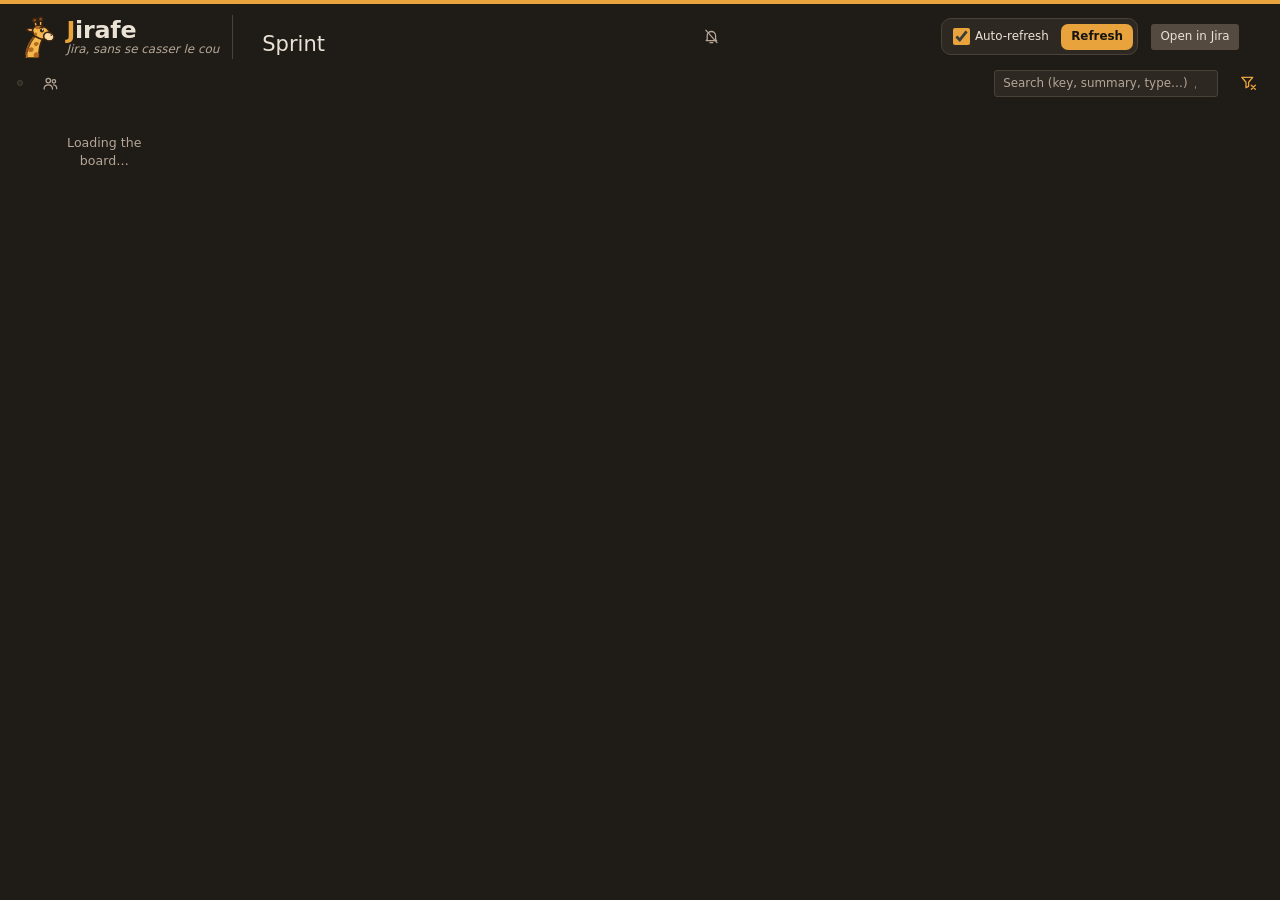
==== commit 4de7f73c: "Enlarge the smallest labels to at least 11 px on a laptop screen: column headings, status pills and " ====
--- a/src/jirafe/static/index.html
+++ b/src/jirafe/static/index.html
@@ -177,7 +177,7 @@
   /* An issue the person speaking acted on, now someone else's: shown for what they did, set apart from
      their own cards. */
   .card.handed-over { opacity: 0.7; border-style: dashed; }
-  .card .handed { margin-left: 0.3rem; font-size: 0.7rem; color: var(--muted); border: 1px solid var(--border); border-radius: 3px; padding: 0 0.3rem; }
+  .card .handed { margin-left: 0.3rem; font-size: 0.8rem; color: var(--muted); border: 1px solid var(--border); border-radius: 3px; padding: 0 0.3rem; }
   /* Actions on the picked cards: in the flow under the filters rather than floating, so that it never covers
      the detail, docked on the side or at the bottom. */
   .bulk { display: flex; align-items: center; gap: 0.6rem; flex-wrap: wrap; margin: 0 1.2rem 0.6rem; padding: 0.4rem 0.8rem; border: 1px solid var(--accent); border-radius: 0.5rem; background: var(--selected); font-size: 0.85rem; }
@@ -397,7 +397,7 @@
   .column h2 {
     position: sticky; top: 0; z-index: 1; margin: 0; padding: 0.7rem 0.6rem 0.5rem;
     background: var(--column); border-radius: 8px 8px 0 0;
-    font-size: 0.75rem; font-weight: 600; letter-spacing: 0.02em; text-transform: uppercase; color: var(--muted);
+    font-size: 0.8rem; font-weight: 600; letter-spacing: 0.02em; text-transform: uppercase; color: var(--muted);
     display: flex; justify-content: space-between; gap: 0.4rem;
   }
   .column h2 .n { font-weight: 400; white-space: nowrap; }
@@ -667,7 +667,7 @@
   .picker li.search .name { color: var(--link); }
   .picker li.hint { color: var(--muted); cursor: default; }
   .picker li.hint:hover { background: none; }
-  .status-pill { padding: 0.05rem 0.4rem; border-radius: 3px; font-size: 0.75rem; font-weight: 700; text-transform: uppercase; }
+  .status-pill { padding: 0.05rem 0.4rem; border-radius: 3px; font-size: 0.8rem; font-weight: 700; text-transform: uppercase; }
   .status-pill.new { background: var(--status-new); color: var(--status-new-fg); }
   .status-pill.indeterminate { background: var(--status-progress); color: var(--status-progress-fg); }
   .status-pill.done { background: var(--status-done); color: var(--status-done-fg); }
@@ -2130,15 +2130,15 @@
 
 // Initials are always drawn, covered by the photo when it loads.
 // Hand-picked palette rather than a colour wheel: bold, nameable colours, without purple or pink, all
-// readable under white initials. Ordered so that the first ones are the furthest apart.
+// readable under white initials (at least 4.5:1: the initials are small text). Ordered so that the first ones are the furthest apart.
 const AVATAR_COLORS = [
-  "#2f7fd1", // blue
-  "#2e9e5b", // green
-  "#d9622b", // orange
+  "#2c77c5", // blue
+  "#27844c", // green
+  "#c05422", // orange
   "#c43d3d", // red
-  "#178c96", // turquoise
+  "#158089", // turquoise
   "#8a5a3c", // brown
-  "#7a8b2e", // olive
+  "#6b7a28", // olive
   "#5b6b7c", // slate
 ];
 
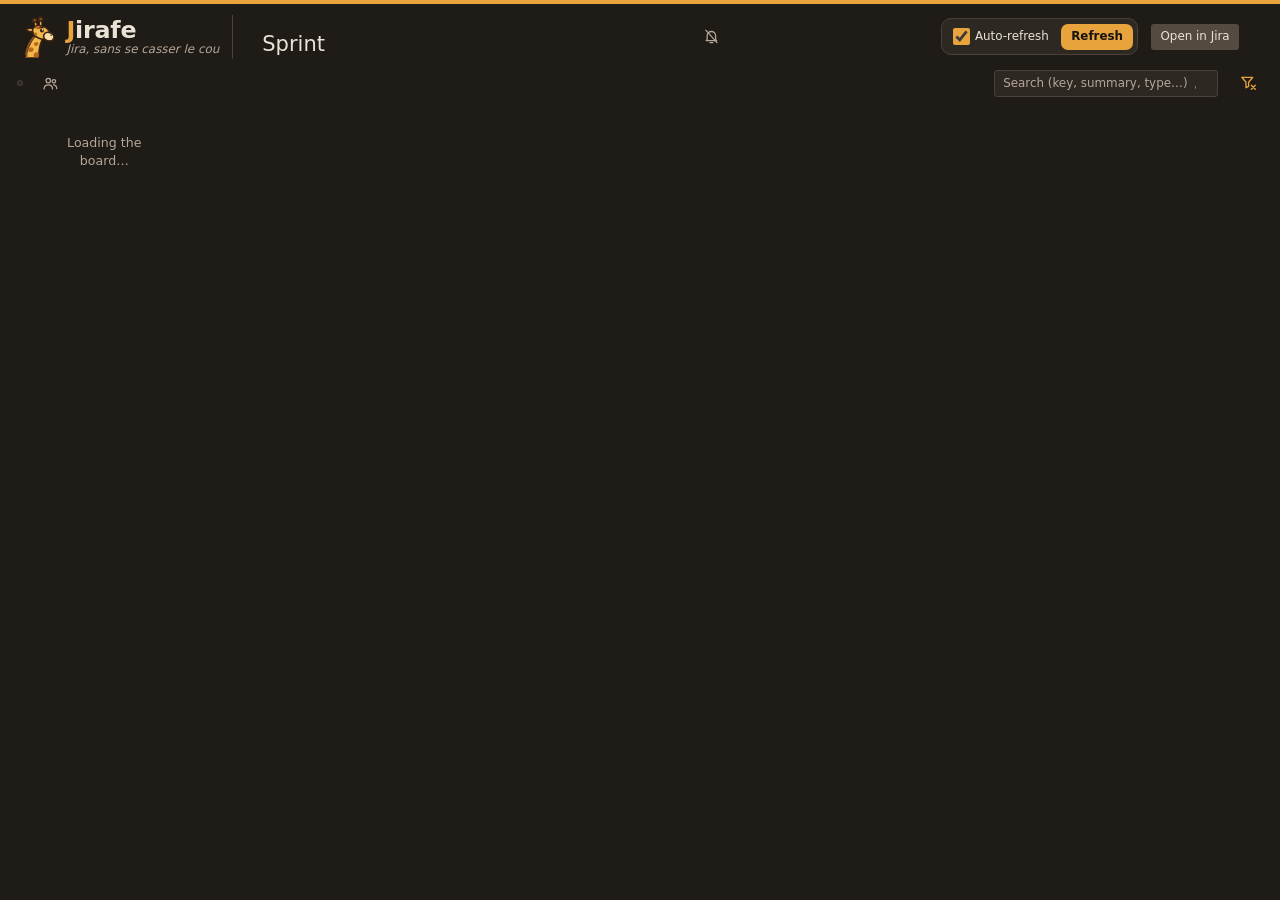
==== commit ad60874c: "Make text on the orange readable in the light theme: the accent deepens so white labels on it (Refre" ====
--- a/src/jirafe/static/index.html
+++ b/src/jirafe/static/index.html
@@ -62,7 +62,8 @@
     --faint: #7a6a58;
     --faint-mark: #9a8a77;
     --link: #a35f0a;
-    --accent: #c9791b;
+    /* Dark enough for white text on it and for accent text on the page (both above 4.5:1). */
+    --accent: #a15f0d;
     --accent-fg: #ffffff;
     --chip: #e6dccd;
     --selected: #fbeacc;
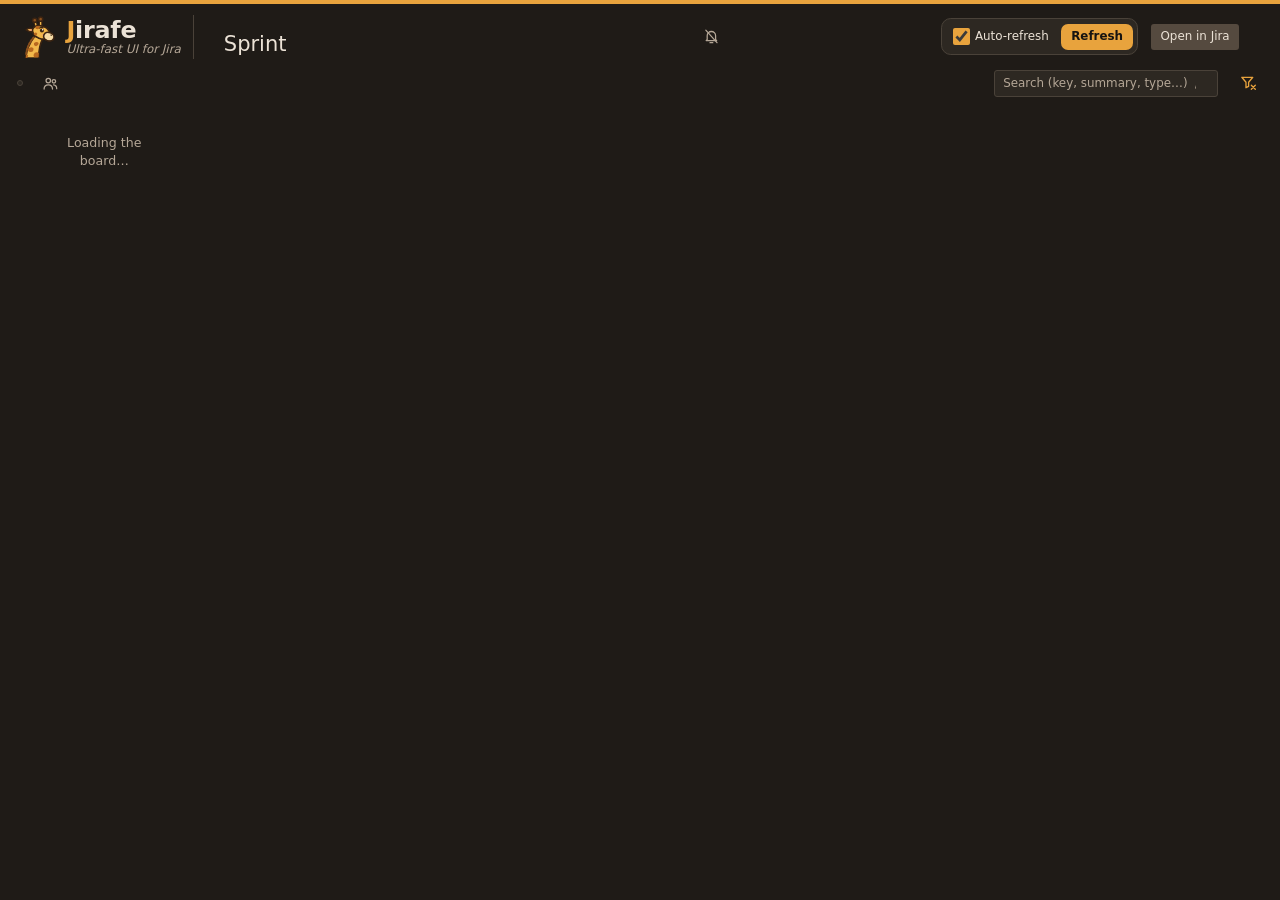
==== commit ffa4d7ce: "Put the promise in the header, in English like the rest of the interface: "Ultra-fast UI for Jira"" ====
--- a/src/jirafe/static/index.html
+++ b/src/jirafe/static/index.html
@@ -740,7 +740,7 @@
 <body>
 <header>
   <div class="about">
-  <button type="button" class="brand" id="about" aria-expanded="false" aria-controls="about-panel" title="About Jirafe"><svg class="logo" aria-hidden="true" viewBox="0 0 64 64"><defs><clipPath id="jirafe-neck"><path d="M13 64 C15 50 20 40 27 31 L39 35 C35 43 33 53 33 64 Z"/></clipPath><clipPath id="jirafe-head"><ellipse cx="37" cy="25" rx="14" ry="9.5" transform="rotate(22 37 25)"/></clipPath></defs><g stroke="#3b2412" stroke-width="2.4" stroke-linejoin="round" stroke-linecap="round"><path d="M30 18 L27 7 M36 16 L36 5" fill="none" stroke-width="5.4"/><path d="M30 18 L27 7 M36 16 L36 5" fill="none" stroke="#f2b84b" stroke-width="2"/><circle cx="27" cy="6.5" r="3.2" fill="#8a4f1c"/><circle cx="36" cy="4.8" r="3.2" fill="#8a4f1c"/><path d="M27 21 C20 17 16 19 14 21 C18 24 23 25 28 24 Z" fill="#f2b84b"/><path d="M25 21.6 C21 19.8 19 20.2 17.6 21.2 C20 22.6 22.6 23 25.4 22.8 Z" fill="#e9967a" stroke="none"/><path d="M13 64 C15 50 20 40 27 31 L39 35 C35 43 33 53 33 64 Z" fill="#f2b84b"/></g><g clip-path="url(#jirafe-neck)" fill="#b8691f"><path d="M17 50 q4 -4 8 -1 q1 5 -4 6 q-5 0 -4 -5z"/><path d="M26 41 q4 -3 7 0 q0 4 -4 5 q-4 -1 -3 -5z"/><path d="M27 56 q4 -2 7 1 v6 h-8 q-2 -4 1 -7z"/><path d="M12 60 q3 -3 5 0 q0 3 -3 4 h-3z"/></g><path d="M14 58 C15 48 19 40 25 33" fill="none" stroke="#8a4f1c" stroke-width="3" stroke-linecap="round" stroke-dasharray="3 2.2"/><g stroke="#3b2412" stroke-width="2.4" stroke-linejoin="round"><ellipse cx="37" cy="25" rx="14" ry="9.5" transform="rotate(22 37 25)" fill="#f2b84b"/></g><g clip-path="url(#jirafe-head)" fill="#b8691f"><path d="M28 16 q4 -3 7 0 q0 4 -4 4 q-4 0 -3 -4z"/><path d="M26 26 q3 -2 5 1 q-1 4 -4 3 q-3 -1 -1 -4z"/></g><ellipse cx="40.5" cy="29" rx="2.4" ry="1.5" fill="#e9967a" opacity="0.8" transform="rotate(22 40.5 29)"/><g stroke="#3b2412" stroke-width="2.4" stroke-linejoin="round" stroke-linecap="round"><ellipse cx="48.5" cy="31.5" rx="8" ry="6.5" transform="rotate(22 48.5 31.5)" fill="#f7dca6"/><path d="M44 36.5 q3.5 2.2 7 1.2" fill="none" stroke-width="1.8"/></g><ellipse cx="52" cy="29.2" rx="1.3" ry="1" fill="#3b2412" transform="rotate(22 52 29.2)"/><circle cx="38" cy="22" r="3.1" fill="#3b2412"/><circle cx="39.1" cy="20.9" r="1.1" fill="#fff"/><path d="M34.5 18.5 q2.5 -2 5.5 -0.6" fill="none" stroke="#3b2412" stroke-width="1.6" stroke-linecap="round"/></svg><span class="name"><span><span class="j">J</span>irafe</span><span class="tagline">Jira, sans se casser le cou</span></span></button>
+  <button type="button" class="brand" id="about" aria-expanded="false" aria-controls="about-panel" title="About Jirafe"><svg class="logo" aria-hidden="true" viewBox="0 0 64 64"><defs><clipPath id="jirafe-neck"><path d="M13 64 C15 50 20 40 27 31 L39 35 C35 43 33 53 33 64 Z"/></clipPath><clipPath id="jirafe-head"><ellipse cx="37" cy="25" rx="14" ry="9.5" transform="rotate(22 37 25)"/></clipPath></defs><g stroke="#3b2412" stroke-width="2.4" stroke-linejoin="round" stroke-linecap="round"><path d="M30 18 L27 7 M36 16 L36 5" fill="none" stroke-width="5.4"/><path d="M30 18 L27 7 M36 16 L36 5" fill="none" stroke="#f2b84b" stroke-width="2"/><circle cx="27" cy="6.5" r="3.2" fill="#8a4f1c"/><circle cx="36" cy="4.8" r="3.2" fill="#8a4f1c"/><path d="M27 21 C20 17 16 19 14 21 C18 24 23 25 28 24 Z" fill="#f2b84b"/><path d="M25 21.6 C21 19.8 19 20.2 17.6 21.2 C20 22.6 22.6 23 25.4 22.8 Z" fill="#e9967a" stroke="none"/><path d="M13 64 C15 50 20 40 27 31 L39 35 C35 43 33 53 33 64 Z" fill="#f2b84b"/></g><g clip-path="url(#jirafe-neck)" fill="#b8691f"><path d="M17 50 q4 -4 8 -1 q1 5 -4 6 q-5 0 -4 -5z"/><path d="M26 41 q4 -3 7 0 q0 4 -4 5 q-4 -1 -3 -5z"/><path d="M27 56 q4 -2 7 1 v6 h-8 q-2 -4 1 -7z"/><path d="M12 60 q3 -3 5 0 q0 3 -3 4 h-3z"/></g><path d="M14 58 C15 48 19 40 25 33" fill="none" stroke="#8a4f1c" stroke-width="3" stroke-linecap="round" stroke-dasharray="3 2.2"/><g stroke="#3b2412" stroke-width="2.4" stroke-linejoin="round"><ellipse cx="37" cy="25" rx="14" ry="9.5" transform="rotate(22 37 25)" fill="#f2b84b"/></g><g clip-path="url(#jirafe-head)" fill="#b8691f"><path d="M28 16 q4 -3 7 0 q0 4 -4 4 q-4 0 -3 -4z"/><path d="M26 26 q3 -2 5 1 q-1 4 -4 3 q-3 -1 -1 -4z"/></g><ellipse cx="40.5" cy="29" rx="2.4" ry="1.5" fill="#e9967a" opacity="0.8" transform="rotate(22 40.5 29)"/><g stroke="#3b2412" stroke-width="2.4" stroke-linejoin="round" stroke-linecap="round"><ellipse cx="48.5" cy="31.5" rx="8" ry="6.5" transform="rotate(22 48.5 31.5)" fill="#f7dca6"/><path d="M44 36.5 q3.5 2.2 7 1.2" fill="none" stroke-width="1.8"/></g><ellipse cx="52" cy="29.2" rx="1.3" ry="1" fill="#3b2412" transform="rotate(22 52 29.2)"/><circle cx="38" cy="22" r="3.1" fill="#3b2412"/><circle cx="39.1" cy="20.9" r="1.1" fill="#fff"/><path d="M34.5 18.5 q2.5 -2 5.5 -0.6" fill="none" stroke="#3b2412" stroke-width="1.6" stroke-linecap="round"/></svg><span class="name"><span><span class="j">J</span>irafe</span><span class="tagline">Ultra-fast UI for Jira</span></span></button>
   <div class="load-panel about-panel" id="about-panel" hidden>
     <h4>Jirafe</h4>
     <p>The Jira board without breaking your neck: no waiting, no F5, no browser on its knees.</p>
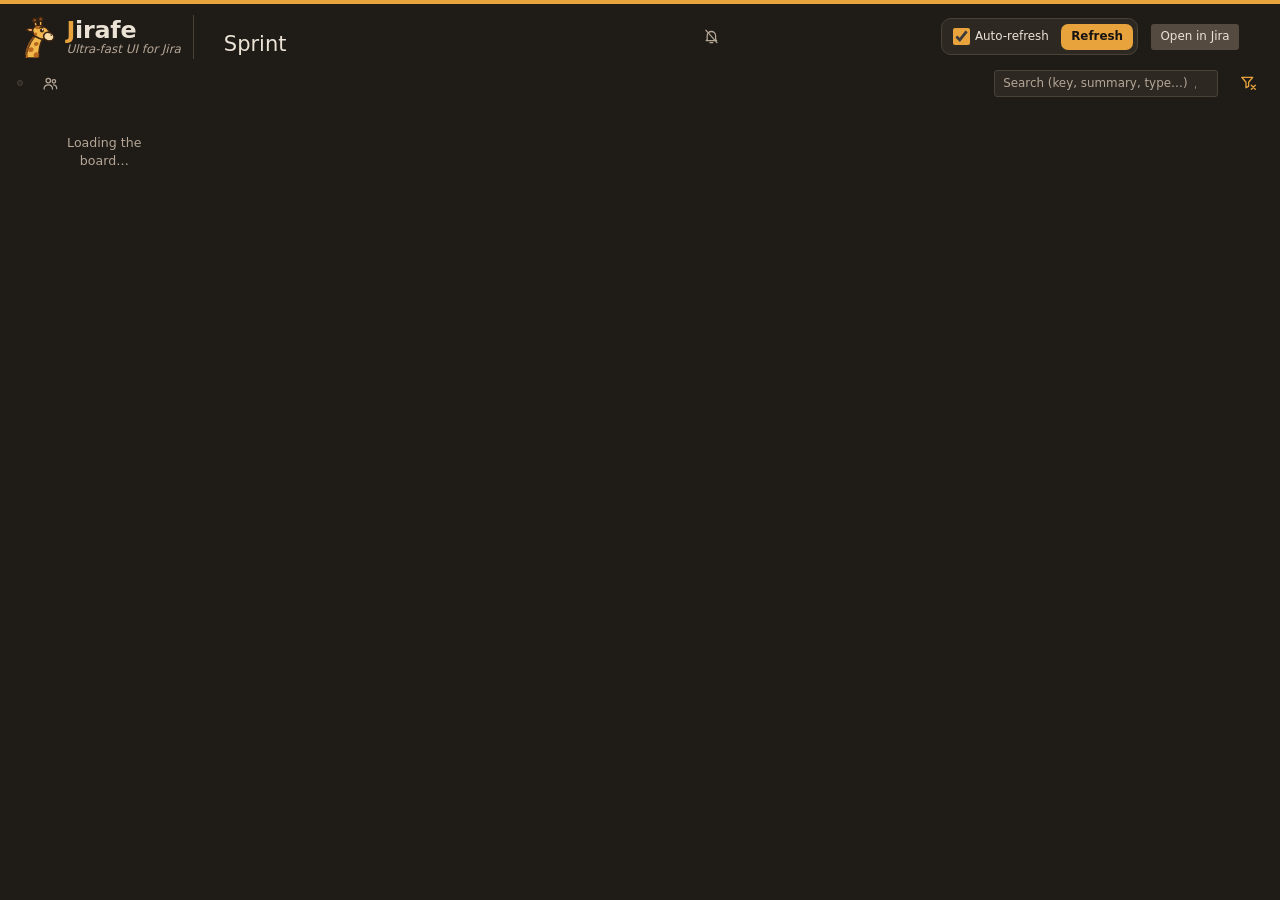
==== commit 72bbf44f: "Keep the header readable on a narrow window: the horns stand on the user's name instead of turning i" ====
--- a/src/jirafe/static/index.html
+++ b/src/jirafe/static/index.html
@@ -302,10 +302,10 @@
   .filters button.qf.me[aria-pressed="true"] { background: var(--accent); color: var(--accent-fg); }
   /* Giraffe horns (ossicones, as on the logo) planted on the last letter of the first name, to keep the
      initial readable: the top of a lowercase letter is ~0.5em below the top of the box; the horns (0.7em)
-     sink their base into it. */
+     stand on it rather than sink into it, which would turn an "n" into an "h". */
   .qf.me .horned, .people-menu .me .horned { position: relative; display: inline-block; }
   .qf.me .horned::before, .people-menu .me .horned::before {
-    content: ""; position: absolute; left: 50%; top: -0.14em; width: 0.8em; height: 0.7em;
+    content: ""; position: absolute; left: 50%; top: -0.3em; width: 0.8em; height: 0.7em;
     transform: translateX(-50%) rotate(-6deg); pointer-events: none;
     background: center / contain no-repeat url("data:image/svg+xml,%3Csvg xmlns='http://www.w3.org/2000/svg' viewBox='0 0 20 17'%3E%3Cg stroke-linecap='round' fill='none'%3E%3Cpath d='M7.5 16 L5.6 5.5 M12.5 16 L14.4 5.5' stroke='%233b2412' stroke-width='4.6'/%3E%3Cpath d='M7.5 16 L5.6 5.5 M12.5 16 L14.4 5.5' stroke='%23f2b84b' stroke-width='2.2'/%3E%3C/g%3E%3Cg fill='%238a4f1c' stroke='%233b2412' stroke-width='1.2'%3E%3Ccircle cx='5.4' cy='4.2' r='3'/%3E%3Ccircle cx='14.6' cy='4.2' r='3'/%3E%3C/g%3E%3C/svg%3E");
     filter: drop-shadow(0 1px 0.5px rgb(0 0 0 / 35%));
@@ -1446,7 +1446,11 @@
   if (!board) return;
   const sprint = sprintOf(board);
   $("sprint-name").textContent = sprint?.name ?? "Sprint";
-  $("sprint-name").title = sprint?.goal || "";
+  // On a narrow window the name is cut short by the header's data: the tooltip gives it back whole.
+  $("sprint-name").title = [
+    sprint?.name,
+    sprint?.goal
+  ].filter(Boolean).join("\n");
   const select = $("sprint");
   select.hidden = board.sprints.length < 2;
   select.innerHTML = `<option value="" disabled>Change sprint</option>` + board.sprints
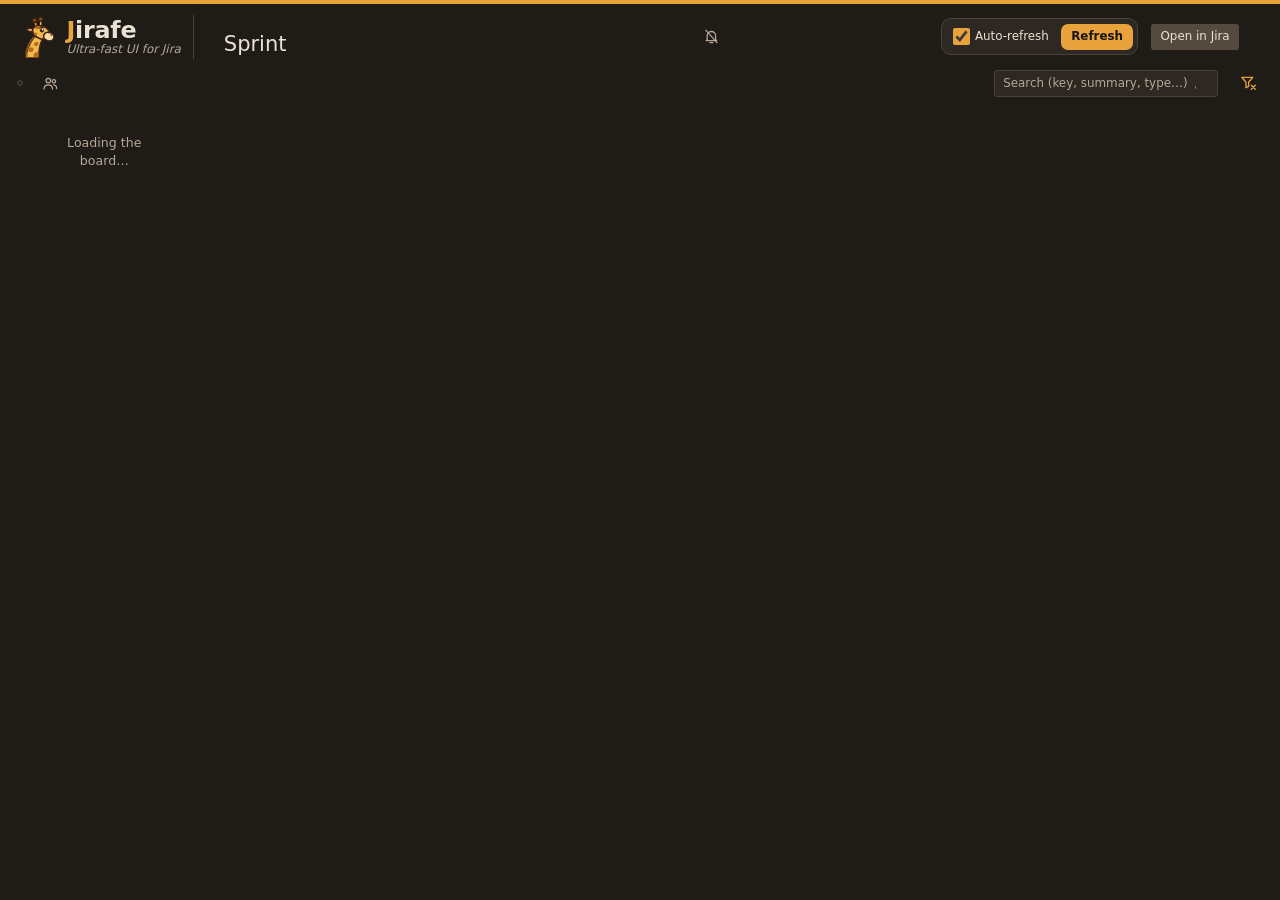
==== commit 8178f21f: "Name the launchers after what they do: open.sh and open.cmd open the board, starting the server if n" ====
--- a/src/jirafe/static/index.html
+++ b/src/jirafe/static/index.html
@@ -792,7 +792,7 @@
 </div>
 <div class="standup" id="standup" hidden></div>
 <div class="bulk" id="bulk" role="toolbar" aria-label="Picked issues" hidden></div>
-<div class="error-banner" id="offline" role="alert" hidden>The Jirafe server does not answer: the board shows the last data received. Start it again (<code>start.sh</code>, <code>jirafe.sh</code> or <code>jirafe.cmd</code>); the page reconnects by itself.</div>
+<div class="error-banner" id="offline" role="alert" hidden>The Jirafe server does not answer: the board shows the last data received. Start it again (<code>start.sh</code>, <code>open.sh</code> or <code>open.cmd</code>); the page reconnects by itself.</div>
 <div id="errors"></div>
 <main><div class="board" id="board"><div class="skeleton">Loading the board…</div></div></main>
 <aside id="panel" hidden aria-label="Issue detail">
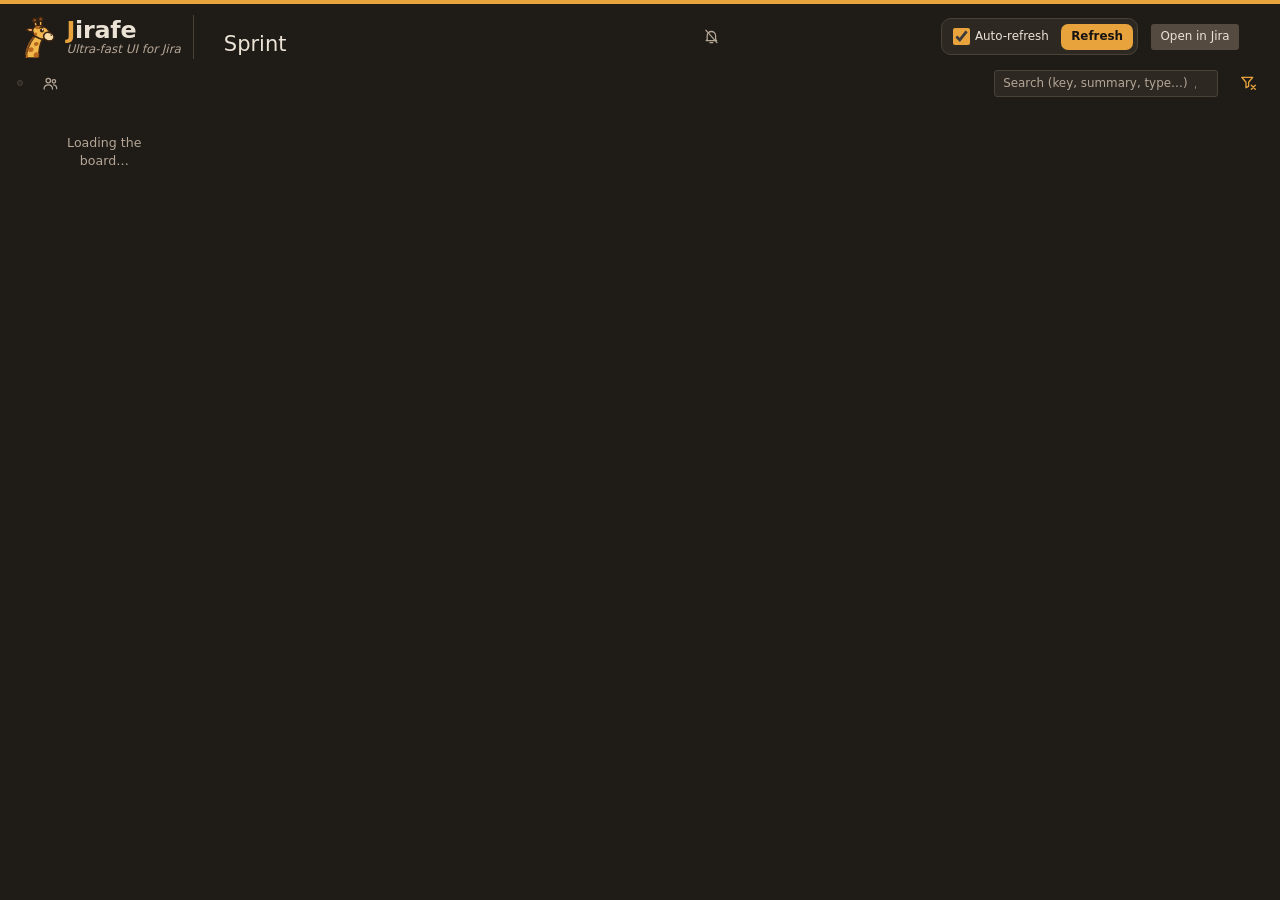
==== commit 328cc995: "Call the local server the local server in the page's messages, and keep the product's name for its t" ====
--- a/src/jirafe/static/index.html
+++ b/src/jirafe/static/index.html
@@ -13,7 +13,7 @@
 } catch (ignored) { /* storage unavailable: dark theme */ }
 </script>
 <style>
-  /* Jirafe palette (ochre, brown, cream): deliberately far from Jira's blues, so the two tabs are never
+  /* Palette (ochre, brown, cream): deliberately far from Jira's blues, so the two tabs are never
      mistaken for each other. Dark by default; light is chosen with the header's ☀ icon (remembered by the
      browser). */
   /* color-scheme: native drop-down lists (sprint, labels) follow the theme instead of mixing the system's
@@ -740,7 +740,7 @@
 <body>
 <header>
   <div class="about">
-  <button type="button" class="brand" id="about" aria-expanded="false" aria-controls="about-panel" title="About Jirafe"><svg class="logo" aria-hidden="true" viewBox="0 0 64 64"><defs><clipPath id="jirafe-neck"><path d="M13 64 C15 50 20 40 27 31 L39 35 C35 43 33 53 33 64 Z"/></clipPath><clipPath id="jirafe-head"><ellipse cx="37" cy="25" rx="14" ry="9.5" transform="rotate(22 37 25)"/></clipPath></defs><g stroke="#3b2412" stroke-width="2.4" stroke-linejoin="round" stroke-linecap="round"><path d="M30 18 L27 7 M36 16 L36 5" fill="none" stroke-width="5.4"/><path d="M30 18 L27 7 M36 16 L36 5" fill="none" stroke="#f2b84b" stroke-width="2"/><circle cx="27" cy="6.5" r="3.2" fill="#8a4f1c"/><circle cx="36" cy="4.8" r="3.2" fill="#8a4f1c"/><path d="M27 21 C20 17 16 19 14 21 C18 24 23 25 28 24 Z" fill="#f2b84b"/><path d="M25 21.6 C21 19.8 19 20.2 17.6 21.2 C20 22.6 22.6 23 25.4 22.8 Z" fill="#e9967a" stroke="none"/><path d="M13 64 C15 50 20 40 27 31 L39 35 C35 43 33 53 33 64 Z" fill="#f2b84b"/></g><g clip-path="url(#jirafe-neck)" fill="#b8691f"><path d="M17 50 q4 -4 8 -1 q1 5 -4 6 q-5 0 -4 -5z"/><path d="M26 41 q4 -3 7 0 q0 4 -4 5 q-4 -1 -3 -5z"/><path d="M27 56 q4 -2 7 1 v6 h-8 q-2 -4 1 -7z"/><path d="M12 60 q3 -3 5 0 q0 3 -3 4 h-3z"/></g><path d="M14 58 C15 48 19 40 25 33" fill="none" stroke="#8a4f1c" stroke-width="3" stroke-linecap="round" stroke-dasharray="3 2.2"/><g stroke="#3b2412" stroke-width="2.4" stroke-linejoin="round"><ellipse cx="37" cy="25" rx="14" ry="9.5" transform="rotate(22 37 25)" fill="#f2b84b"/></g><g clip-path="url(#jirafe-head)" fill="#b8691f"><path d="M28 16 q4 -3 7 0 q0 4 -4 4 q-4 0 -3 -4z"/><path d="M26 26 q3 -2 5 1 q-1 4 -4 3 q-3 -1 -1 -4z"/></g><ellipse cx="40.5" cy="29" rx="2.4" ry="1.5" fill="#e9967a" opacity="0.8" transform="rotate(22 40.5 29)"/><g stroke="#3b2412" stroke-width="2.4" stroke-linejoin="round" stroke-linecap="round"><ellipse cx="48.5" cy="31.5" rx="8" ry="6.5" transform="rotate(22 48.5 31.5)" fill="#f7dca6"/><path d="M44 36.5 q3.5 2.2 7 1.2" fill="none" stroke-width="1.8"/></g><ellipse cx="52" cy="29.2" rx="1.3" ry="1" fill="#3b2412" transform="rotate(22 52 29.2)"/><circle cx="38" cy="22" r="3.1" fill="#3b2412"/><circle cx="39.1" cy="20.9" r="1.1" fill="#fff"/><path d="M34.5 18.5 q2.5 -2 5.5 -0.6" fill="none" stroke="#3b2412" stroke-width="1.6" stroke-linecap="round"/></svg><span class="name"><span><span class="j">J</span>irafe</span><span class="tagline">Ultra-fast UI for Jira</span></span></button>
+  <button type="button" class="brand" id="about" aria-expanded="false" aria-controls="about-panel" title="About Jirafe"><svg class="logo" aria-hidden="true" viewBox="0 0 64 64"><defs><clipPath id="logo-neck"><path d="M13 64 C15 50 20 40 27 31 L39 35 C35 43 33 53 33 64 Z"/></clipPath><clipPath id="logo-head"><ellipse cx="37" cy="25" rx="14" ry="9.5" transform="rotate(22 37 25)"/></clipPath></defs><g stroke="#3b2412" stroke-width="2.4" stroke-linejoin="round" stroke-linecap="round"><path d="M30 18 L27 7 M36 16 L36 5" fill="none" stroke-width="5.4"/><path d="M30 18 L27 7 M36 16 L36 5" fill="none" stroke="#f2b84b" stroke-width="2"/><circle cx="27" cy="6.5" r="3.2" fill="#8a4f1c"/><circle cx="36" cy="4.8" r="3.2" fill="#8a4f1c"/><path d="M27 21 C20 17 16 19 14 21 C18 24 23 25 28 24 Z" fill="#f2b84b"/><path d="M25 21.6 C21 19.8 19 20.2 17.6 21.2 C20 22.6 22.6 23 25.4 22.8 Z" fill="#e9967a" stroke="none"/><path d="M13 64 C15 50 20 40 27 31 L39 35 C35 43 33 53 33 64 Z" fill="#f2b84b"/></g><g clip-path="url(#logo-neck)" fill="#b8691f"><path d="M17 50 q4 -4 8 -1 q1 5 -4 6 q-5 0 -4 -5z"/><path d="M26 41 q4 -3 7 0 q0 4 -4 5 q-4 -1 -3 -5z"/><path d="M27 56 q4 -2 7 1 v6 h-8 q-2 -4 1 -7z"/><path d="M12 60 q3 -3 5 0 q0 3 -3 4 h-3z"/></g><path d="M14 58 C15 48 19 40 25 33" fill="none" stroke="#8a4f1c" stroke-width="3" stroke-linecap="round" stroke-dasharray="3 2.2"/><g stroke="#3b2412" stroke-width="2.4" stroke-linejoin="round"><ellipse cx="37" cy="25" rx="14" ry="9.5" transform="rotate(22 37 25)" fill="#f2b84b"/></g><g clip-path="url(#logo-head)" fill="#b8691f"><path d="M28 16 q4 -3 7 0 q0 4 -4 4 q-4 0 -3 -4z"/><path d="M26 26 q3 -2 5 1 q-1 4 -4 3 q-3 -1 -1 -4z"/></g><ellipse cx="40.5" cy="29" rx="2.4" ry="1.5" fill="#e9967a" opacity="0.8" transform="rotate(22 40.5 29)"/><g stroke="#3b2412" stroke-width="2.4" stroke-linejoin="round" stroke-linecap="round"><ellipse cx="48.5" cy="31.5" rx="8" ry="6.5" transform="rotate(22 48.5 31.5)" fill="#f7dca6"/><path d="M44 36.5 q3.5 2.2 7 1.2" fill="none" stroke-width="1.8"/></g><ellipse cx="52" cy="29.2" rx="1.3" ry="1" fill="#3b2412" transform="rotate(22 52 29.2)"/><circle cx="38" cy="22" r="3.1" fill="#3b2412"/><circle cx="39.1" cy="20.9" r="1.1" fill="#fff"/><path d="M34.5 18.5 q2.5 -2 5.5 -0.6" fill="none" stroke="#3b2412" stroke-width="1.6" stroke-linecap="round"/></svg><span class="name"><span><span class="j">J</span>irafe</span><span class="tagline">Ultra-fast UI for Jira</span></span></button>
   <div class="load-panel about-panel" id="about-panel" hidden>
     <h4>Jirafe</h4>
     <p>The Jira board without breaking your neck: no waiting, no F5, no browser on its knees.</p>
@@ -792,7 +792,7 @@
 </div>
 <div class="standup" id="standup" hidden></div>
 <div class="bulk" id="bulk" role="toolbar" aria-label="Picked issues" hidden></div>
-<div class="error-banner" id="offline" role="alert" hidden>The Jirafe server does not answer: the board shows the last data received. Start it again (<code>start.sh</code>, <code>open.sh</code> or <code>open.cmd</code>); the page reconnects by itself.</div>
+<div class="error-banner" id="offline" role="alert" hidden>The local server does not answer: the board shows the last data received. Start it again (<code>start.sh</code>, <code>open.sh</code> or <code>open.cmd</code>); the page reconnects by itself.</div>
 <div id="errors"></div>
 <main><div class="board" id="board"><div class="skeleton">Loading the board…</div></div></main>
 <aside id="panel" hidden aria-label="Issue detail">
@@ -1024,7 +1024,7 @@
 
 // ---------- Jira access ----------
 
-// A request to the Jirafe server with a deadline. A network failure means the server is gone; a timeout
+// A request to the local server with a deadline. A network failure means the server is gone; a timeout
 // may only be Jira being slow, so it is left to the /changes poll to decide.
 async function request(
   path,
@@ -1036,9 +1036,9 @@
       { ...options, signal: AbortSignal.timeout(timeout) }
     );
   } catch (error) {
-    if (error.name === "TimeoutError") throw new Error(`no answer from the Jirafe server after ${Math.round(timeout / 1000)} s`);
+    if (error.name === "TimeoutError") throw new Error(`no answer from the local server after ${Math.round(timeout / 1000)} s`);
     setServerReachable(false);
-    throw new Error("the Jirafe server cannot be reached");
+    throw new Error("the local server cannot be reached");
   }
 }
 
@@ -1046,7 +1046,7 @@
   const banner = $("offline");
   if (banner.hidden === reachable) return;
   banner.hidden = reachable;
-  if (reachable) flashInfo("The Jirafe server answers again");
+  if (reachable) flashInfo("The local server answers again");
 }
 
 async function jira(path) {
@@ -2201,7 +2201,7 @@
 }
 
 // ---------------------------------------------------------------------------------------------------
-// Load put on Jira: requests made by the Jirafe server (all tabs and background sync together) over 1, 5
+// Load put on Jira: requests made by the local server (all tabs and background sync together) over 1, 5
 // and 15 minutes. /stats is served locally, without calling Jira.
 
 // The header only shows the totals: a summary every 10 s is enough. The breakdown by origin is asked every
@@ -2247,7 +2247,7 @@
   detailed
 ) {
   const total = window => stats.windows[window]?.total ?? 0;
-  $("load").title = `Requests sent to Jira by Jirafe: ${total("1m")} over the last minute, ${total("5m")} over 5 minutes, ${total("15m")} over 15 minutes`;
+  $("load").title = `Requests sent to Jira by the local server: ${total("1m")} over the last minute, ${total("5m")} over 5 minutes, ${total("15m")} over 15 minutes`;
   $("load").setAttribute("aria-label", $("load").title);
   $("load").innerHTML = `<svg viewBox="0 0 24 24" aria-hidden="true"><path d="M8 20 V4 M4 8 L8 4 L12 8"/><path d="M16 4 V20 M12 16 L16 20 L20 16"/></svg>` +
     `<b>${total("1m")}</b><span>/min</span>`;
@@ -3455,7 +3455,7 @@
   const cardEl = e.target.closest(".card");
   // As in a file list: Ctrl + click (Cmd on a Mac, where Ctrl + click is the context menu) picks a card,
   // Shift + click the cards between the last one clicked and this one (added to the others with Ctrl too).
-  // Neither opens Jira, as they would on a link: leaving Jirafe for Jira must be deliberate (Enter, the
+  // Neither opens Jira, as they would on a link: leaving the board for Jira must be deliberate (Enter, the
   // key in the detail, or Alt + middle click).
   if (cardEl && e.button === 0 && e.shiftKey) {
     e.preventDefault();
